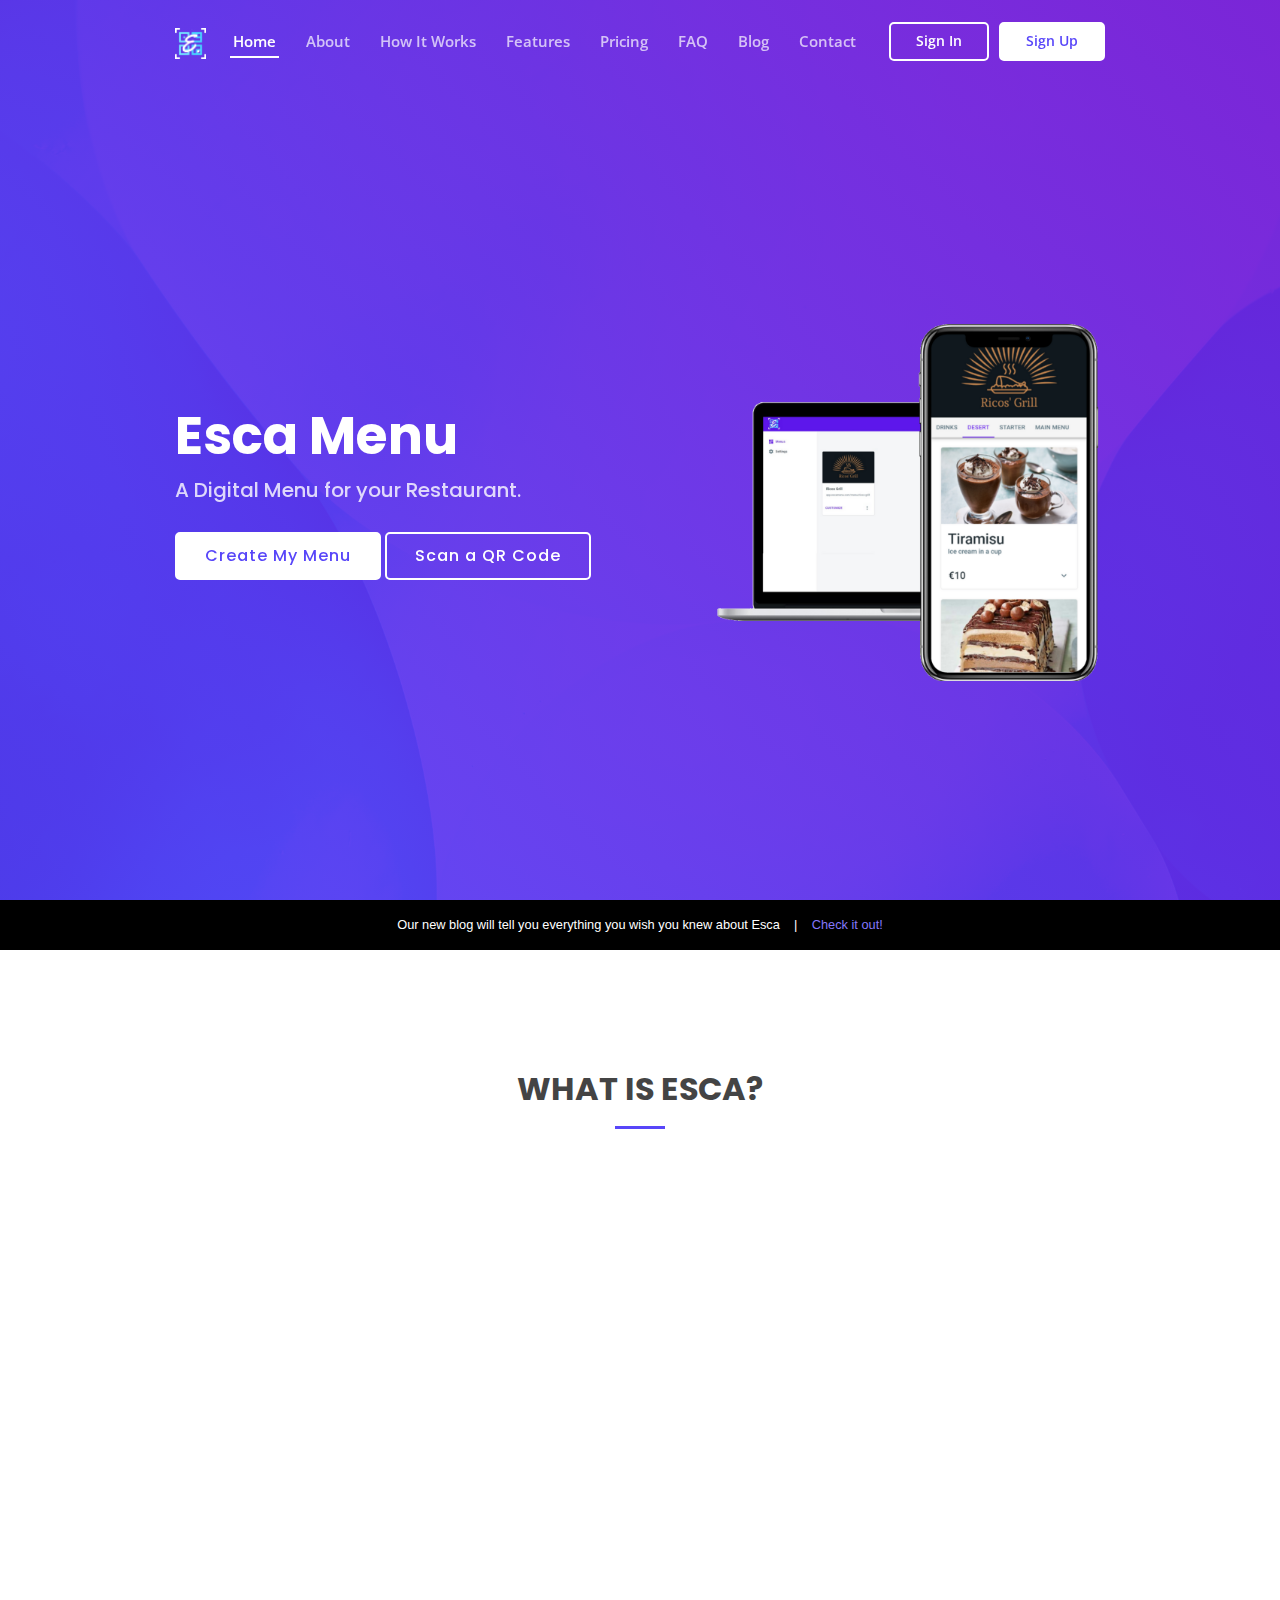
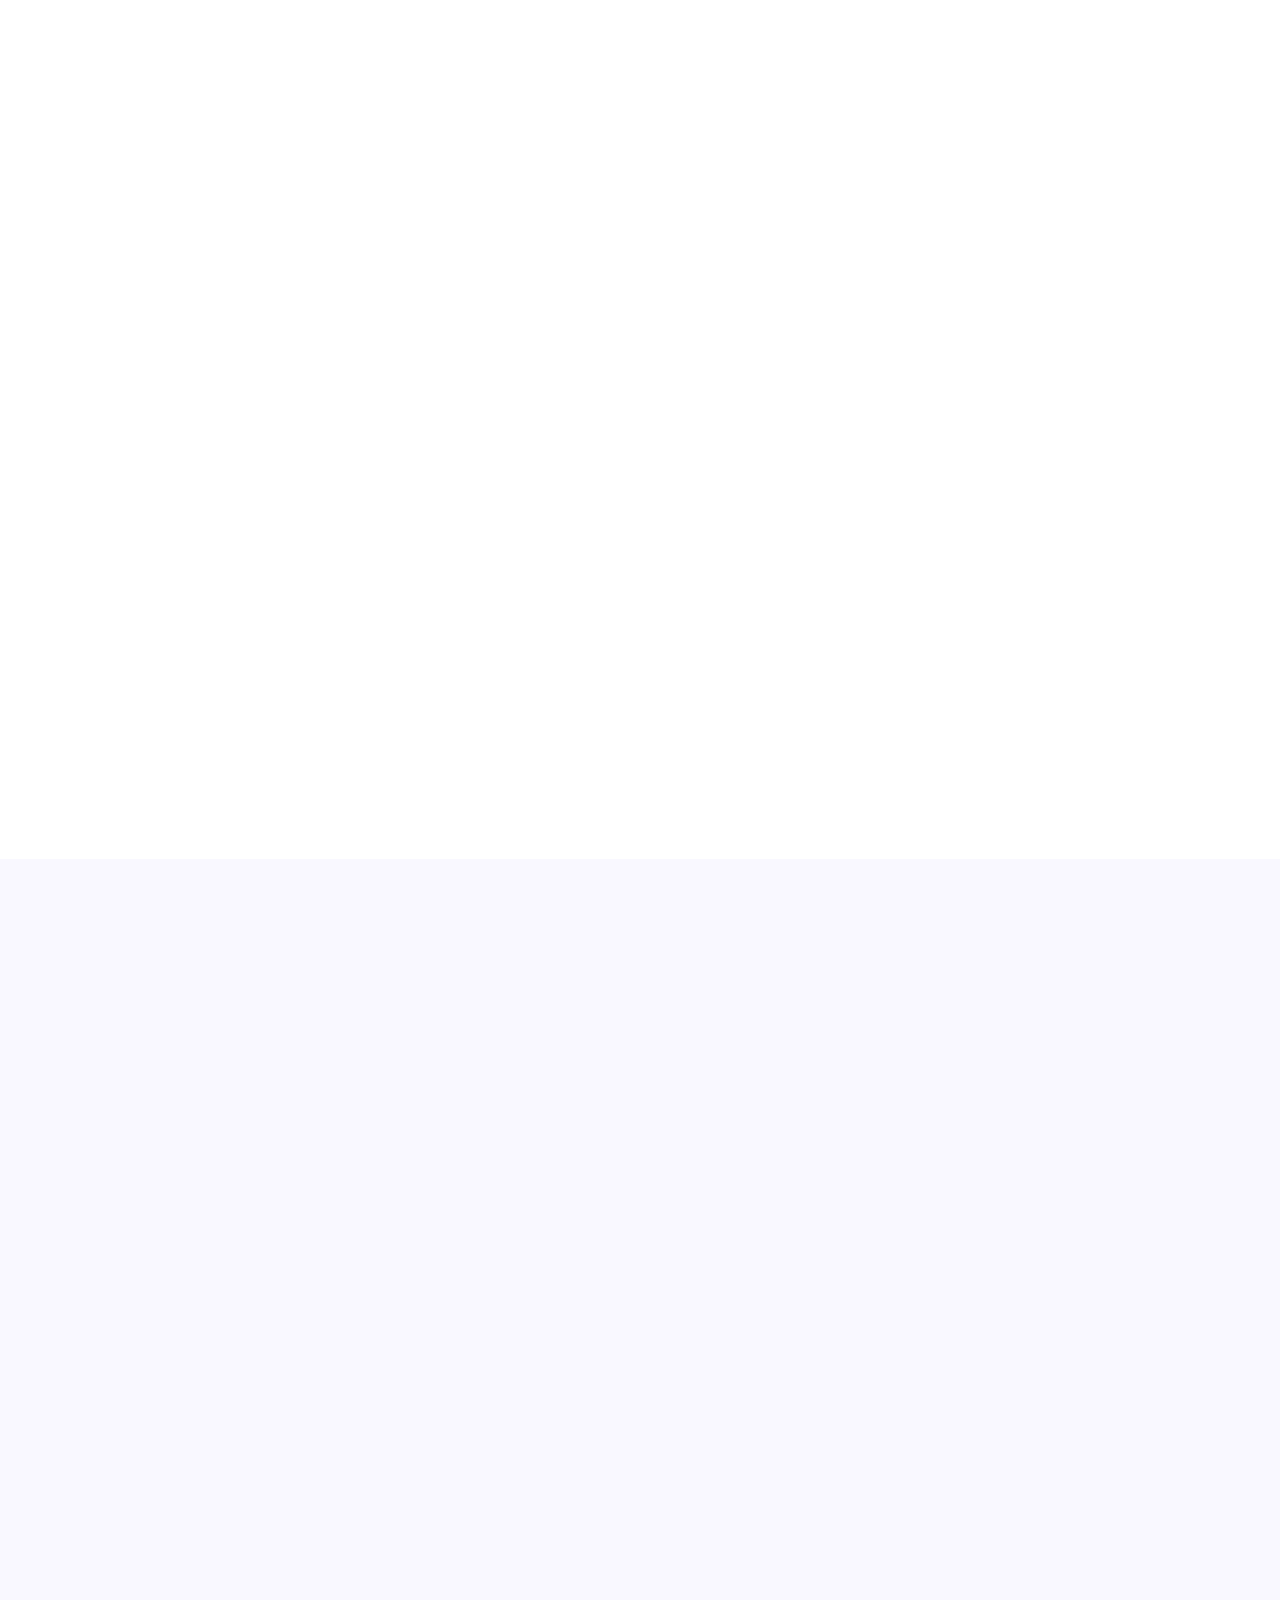
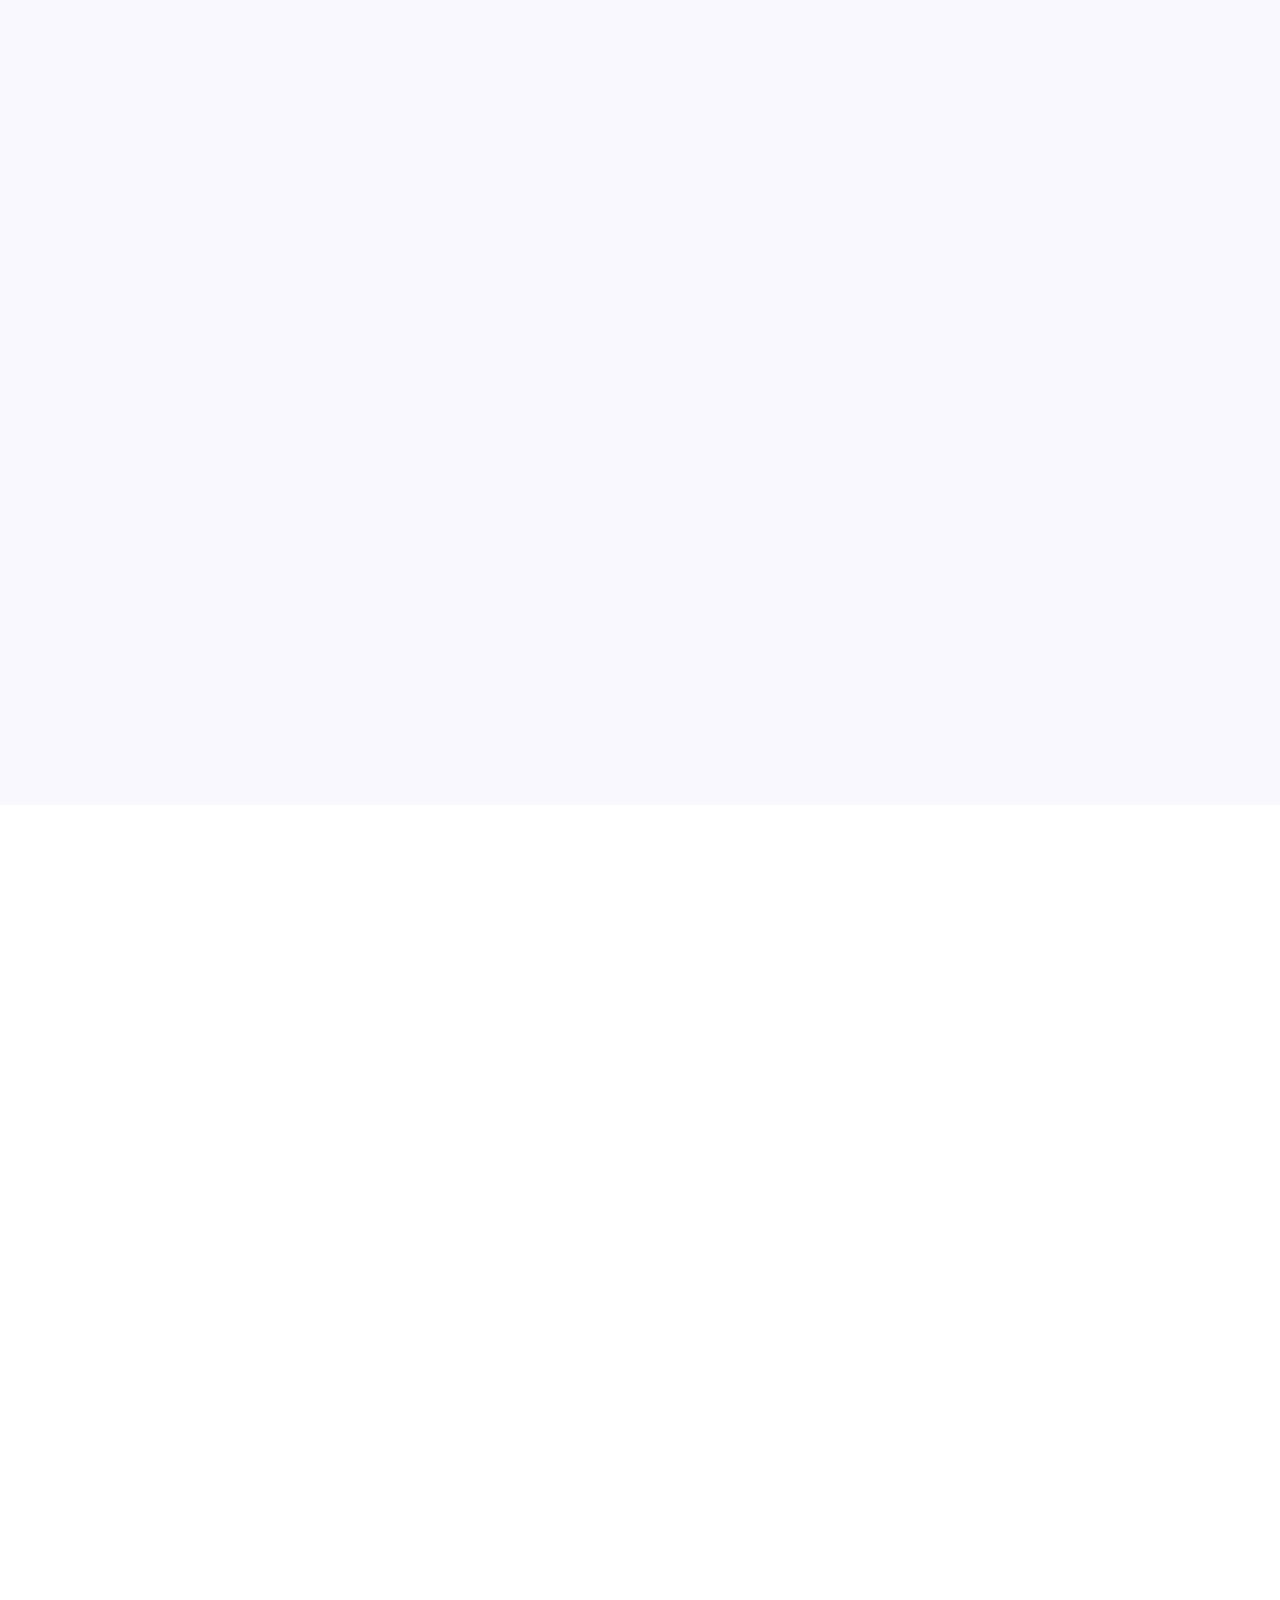
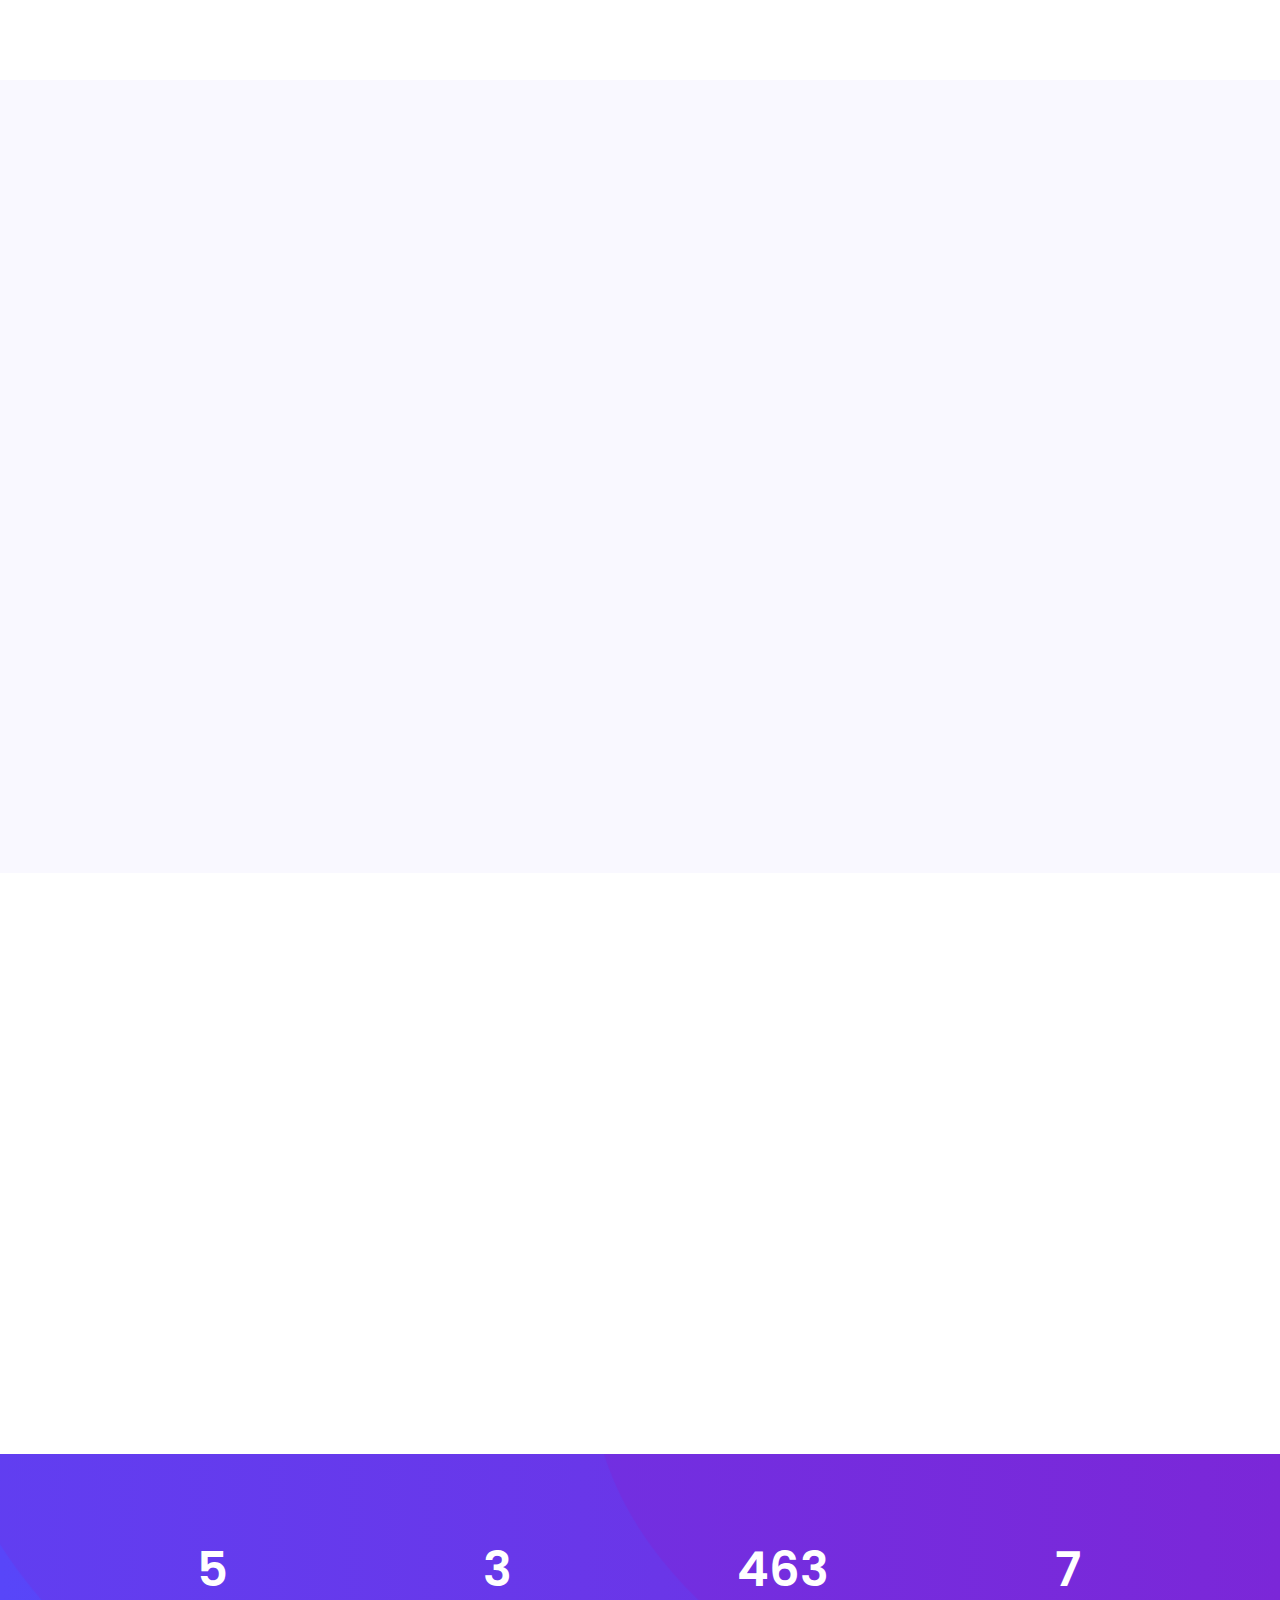
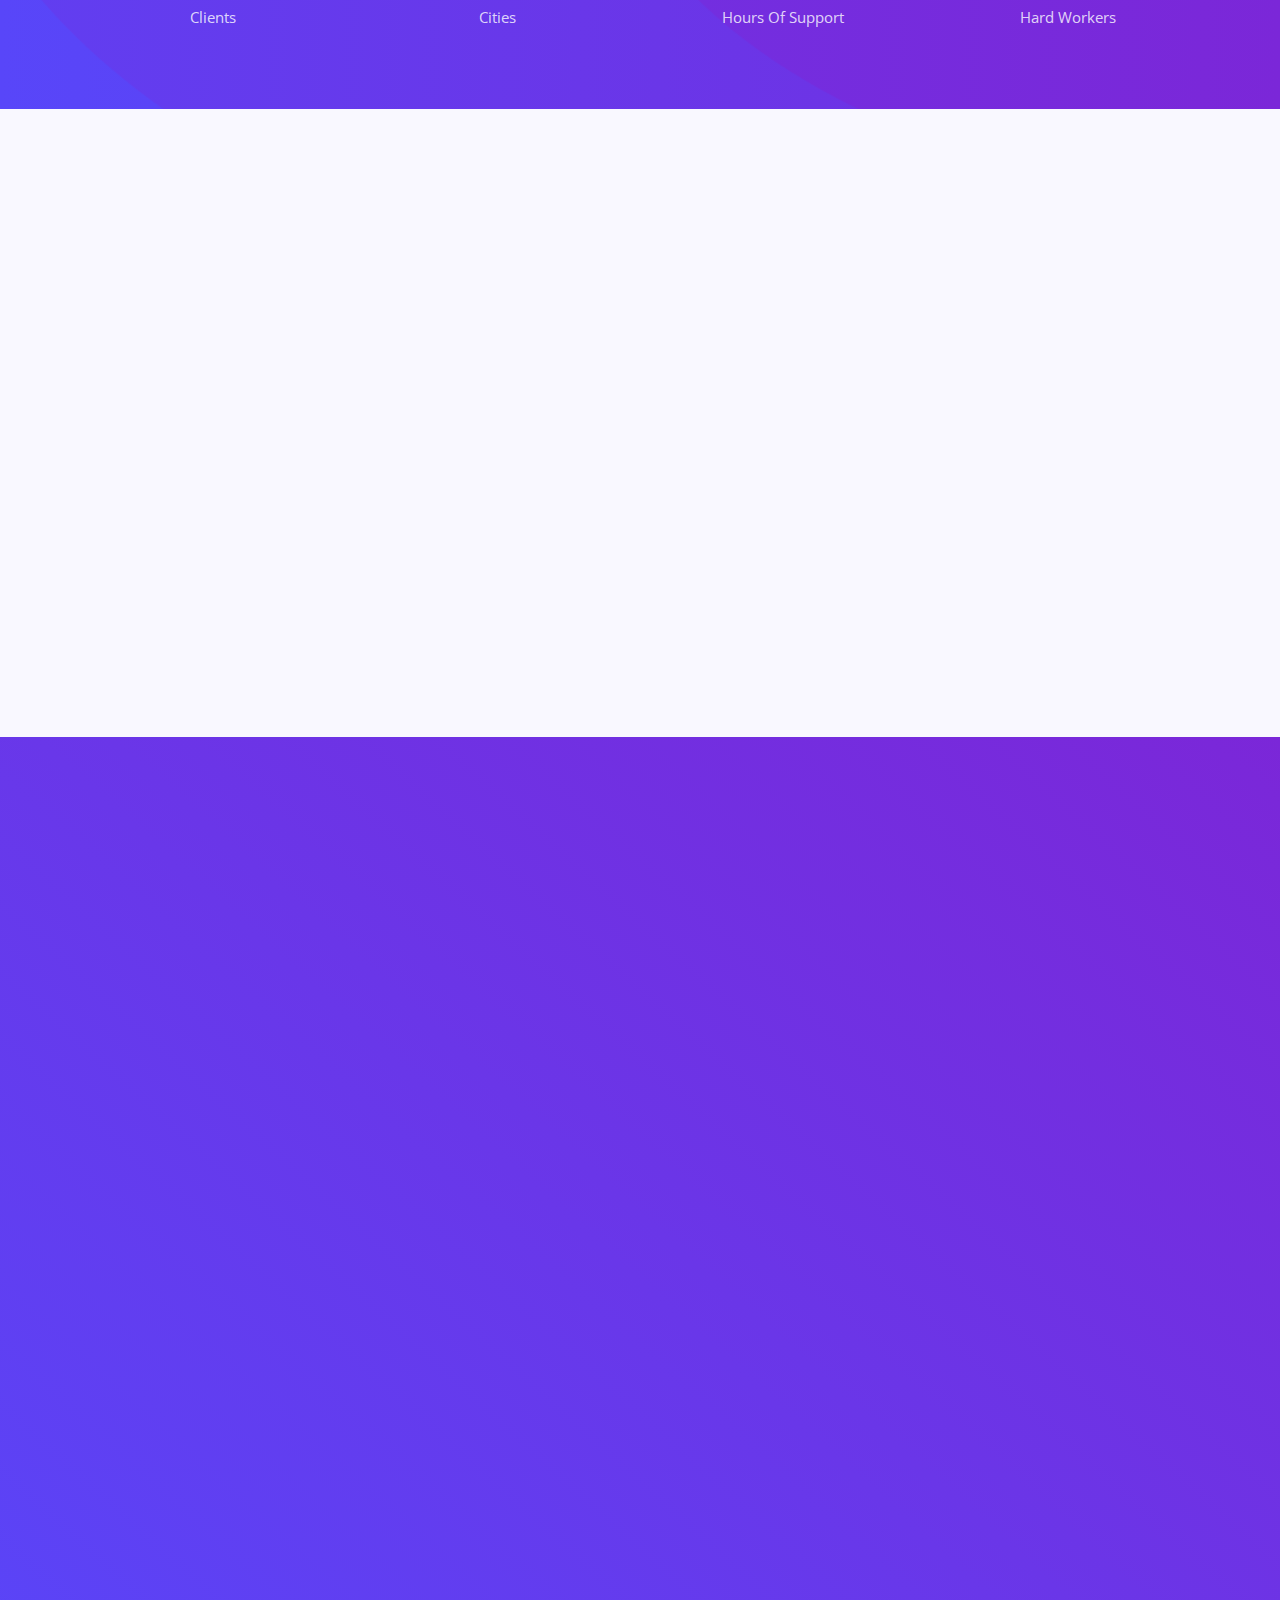
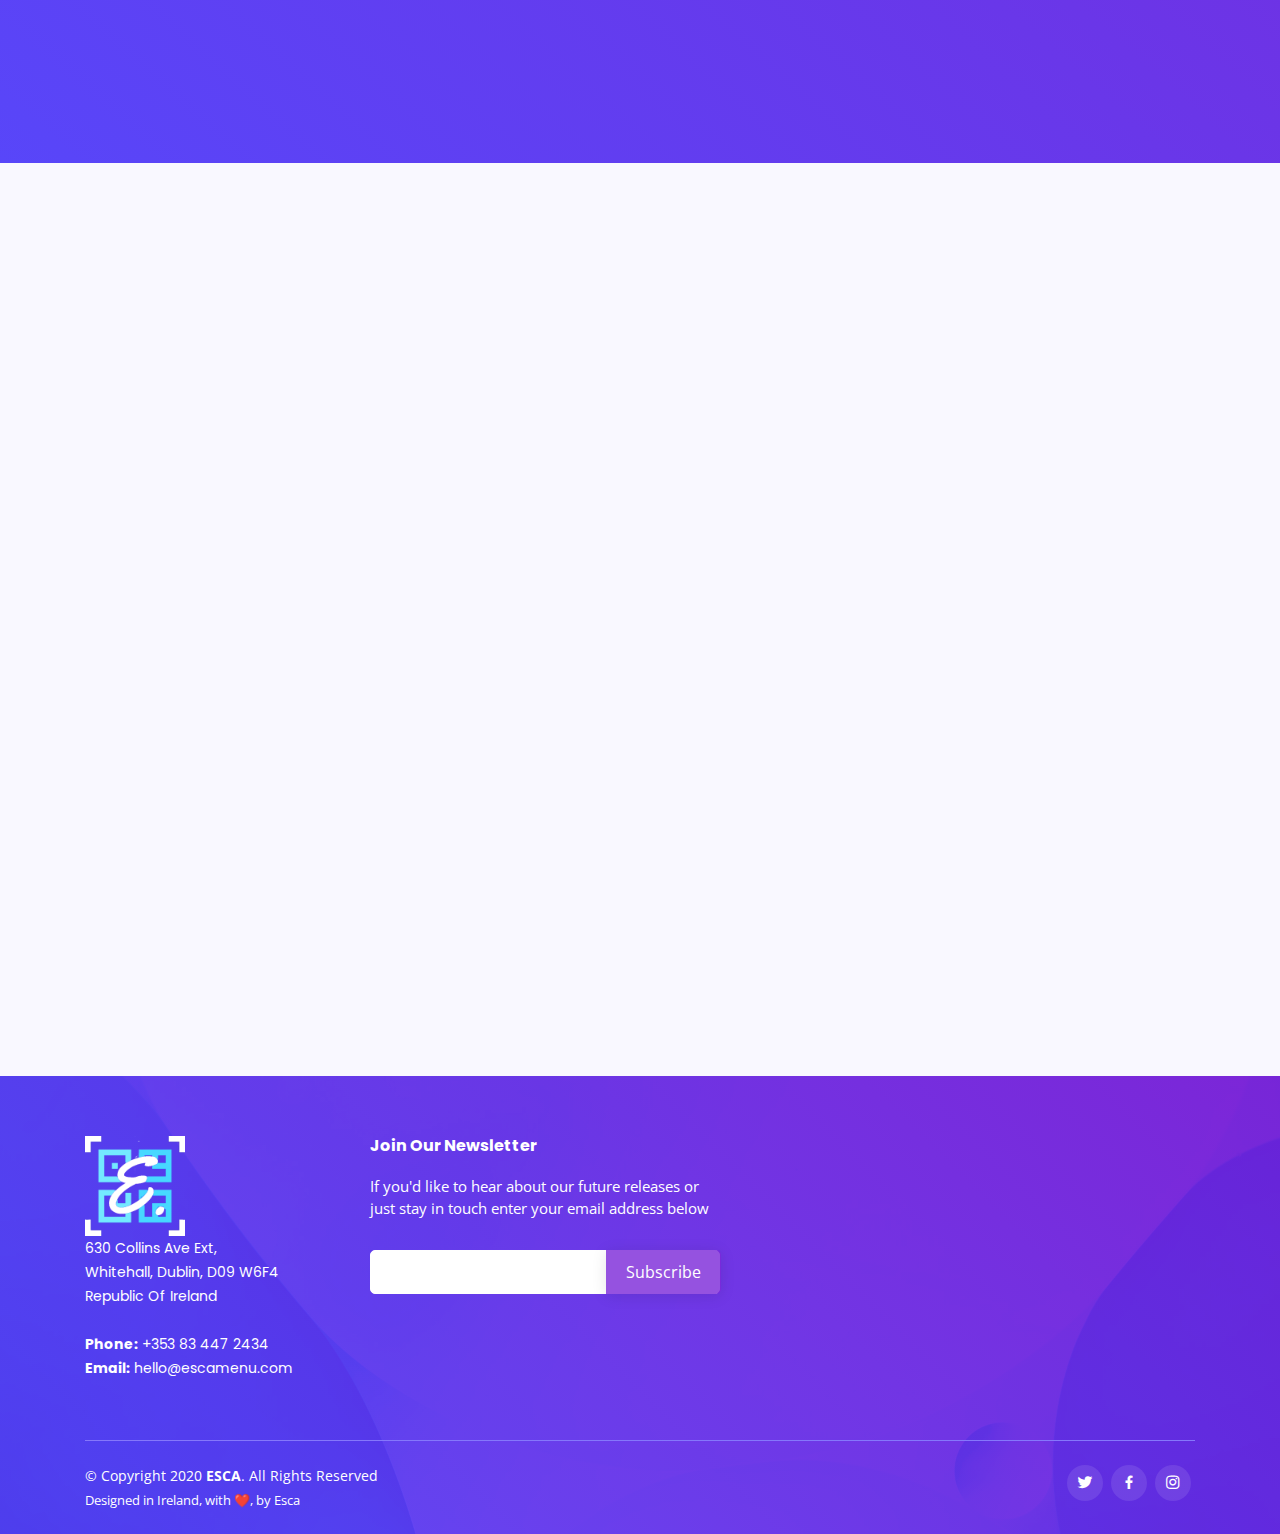
==== index.html @ 35b4fff4 "further label edits" ====
<!DOCTYPE html>
<html lang="en">

<head>
    <!-- Global site tag (gtag.js) - Google Analytics -->
<script async src="https://www.googletagmanager.com/gtag/js?id=UA-170668971-1"></script>
<script>
  window.dataLayer = window.dataLayer || [];
  function gtag(){dataLayer.push(arguments);}
  gtag('js', new Date());

  gtag('config', 'UA-170668971-1');
</script>

<!-- Start of Async Drift Code -->
<script>
"use strict";

!function() {
  var t = window.driftt = window.drift = window.driftt || [];
  if (!t.init) {
    if (t.invoked) return void (window.console && console.error && console.error("Drift snippet included twice."));
    t.invoked = !0, t.methods = [ "identify", "config", "track", "reset", "debug", "show", "ping", "page", "hide", "off", "on" ],
    t.factory = function(e) {
      return function() {
        var n = Array.prototype.slice.call(arguments);
        return n.unshift(e), t.push(n), t;
      };
    }, t.methods.forEach(function(e) {
      t[e] = t.factory(e);
    }), t.load = function(t) {
      var e = 3e5, n = Math.ceil(new Date() / e) * e, o = document.createElement("script");
      o.type = "text/javascript", o.async = !0, o.crossorigin = "anonymous", o.src = "https://js.driftt.com/include/" + n + "/" + t + ".js";
      var i = document.getElementsByTagName("script")[0];
      i.parentNode.insertBefore(o, i);
    };
  }
}();
drift.SNIPPET_VERSION = '0.3.1';
drift.load('57iemy9uf4gz');
</script>
<!-- End of Async Drift Code -->

<!-- Facebook Pixel Code -->
<script>
!function(f,b,e,v,n,t,s){if(f.fbq)return;n=f.fbq=function(){n.callMethod?n.callMethod.apply(n,arguments):n.queue.push(arguments)};if(!f._fbq)f._fbq=n;n.push=n;n.loaded=!0;n.version='2.0';n.queue=[];
t=b.createElement(e);t.async=!0;t.src=v;s=b.getElementsByTagName(e)[0];s.parentNode.insertBefore(t,s)}(window,document,'script','https://connect.facebook.net/en_US/fbevents.js');
fbq('init', '349676346152034');
fbq('track', 'PageView');
</script>
<noscript>
  <img height="1" width="1" src="https://www.facebook.com/tr?id=349676346152034&ev=PageView&noscript=1"/>
</noscript>
<!-- End Facebook Pixel Code -->

    <!-- Site code start -->
  <meta charset="utf-8">
  <meta content="width=device-width, initial-scale=1.0" name="viewport">

  <title>Esca Menu</title>
  <meta content="" name="descriptison">
  <meta content="" name="keywords">

  <!-- Favicons -->
  <link href="assets/img/escalogo.png" rel="icon">
  <link href="assets/img/apple-touch-icon2.png" rel="apple-touch-icon">

  <!-- Google Fonts -->
  <link href="https://fonts.googleapis.com/css?family=Open+Sans:300,300i,400,400i,600,600i,700,700i|Roboto:300,300i,400,400i,500,500i,600,600i,700,700i|Poppins:300,300i,400,400i,500,500i,600,600i,700,700i" rel="stylesheet">

  <!-- Vendor CSS Files -->
  <link href="assets/vendor/bootstrap/css/bootstrap.min.css" rel="stylesheet">
  <link href="assets/vendor/icofont/icofont.min.css" rel="stylesheet">
  <link href="assets/vendor/boxicons/css/boxicons.min.css" rel="stylesheet">
  <link href="assets/vendor/owl.carousel/assets/owl.carousel.min.css" rel="stylesheet">
  <link href="assets/vendor/venobox/venobox.css" rel="stylesheet">
  <link href="assets/vendor/aos/aos.css" rel="stylesheet">

  <!-- Template Main CSS File -->
  <link href="assets/css/style.css" rel="stylesheet">

  <!-- =======================================================
  * Template Name: Techie - v2.0.0
  * Template URL: https://bootstrapmade.com/techie-free-skin-bootstrap-3/
  * Author: BootstrapMade.com
  * License: https://bootstrapmade.com/license/
  ======================================================== -->
</head>

<body>

  <!-- ======= Header ======= -->
  <header id="header" class="fixed-top ">
    <div class="container-fluid">

      <div class="row justify-content-center">
        <div class="col-xl-9 d-flex align-items-center">
          <!--<h1 class="logo mr-auto"><a href="index.html">Techie</a></h1>-->
          <!-- Uncomment below if you prefer to use an image logo -->
          <a href="index.html" class="logo mr-auto"><img src="assets/img/test2.png" alt="" class="img-fluid"></a>

          <nav class="nav-menu d-none d-lg-block">
            <ul>
              <li class="active"><a href="index.html">Home</a></li>
              <li><a href="#about">About</a></li>
              <li><a href="#services">How It Works</a></li>
              <li><a href="#features">Features</a></li>
              <li><a href="#pricing">Pricing</a></li>
              <li><a href="#faq">FAQ</a></li>
              <li><a href="https://medium.com/esca-menu">Blog</a></li>
             <!-- <li class="drop-down"><a href="">Drop Down</a>
                <ul>
                  <li><a href="#">Drop Down 1</a></li>
                  <li class="drop-down"><a href="#">Deep Drop Down</a>
                    <ul>
                      <li><a href="#">Deep Drop Down 1</a></li>
                      <li><a href="#">Deep Drop Down 2</a></li>
                      <li><a href="#">Deep Drop Down 3</a></li>
                      <li><a href="#">Deep Drop Down 4</a></li>
                      <li><a href="#">Deep Drop Down 5</a></li>
                    </ul>
                  </li>
                  <li><a href="#">Drop Down 2</a></li>
                  <li><a href="#">Drop Down 3</a></li>
                  <li><a href="#">Drop Down 4</a></li>
                </ul>
              </li> -->
              <li><a href="#contact">Contact</a></li>

            </ul>
          </nav><!-- .nav-menu -->
          <a href="https://app.escamenu.com/signin" class="get-signedin-btn scrollto">Sign In</a>
          <a href="https://app.escamenu.com/signup" class="get-started-btn scrollto">Sign Up</a>
        </div>
      </div>

    </div>
  </header><!-- End Header -->

  <!-- ======= Hero Section ======= -->
  <section id="hero" class="d-flex align-items-center">

    <div class="container-fluid" data-aos="fade-up">
      <div class="row justify-content-center">
        <div class="col-xl-5 col-lg-6 pt-3 pt-lg-0 order-2 order-lg-1 d-flex flex-column justify-content-center">
          <h1>Esca Menu</h1>
          <h2>A Digital Menu for your Restaurant.</h2>
          <div>
            <a href="https://app.escamenu.com/signup" class="btn-get-started scrollto">Create My Menu</a>
            <a href="https://escamenu.com/scan/" class="btn-get-scanner scrollto"> Scan a QR Code</a>
          </div>
        </div>
        <div class="col-xl-4 col-lg-6 order-1 order-lg-2 hero-img" data-aos="zoom-in" data-aos-delay="150">
          <img src="assets/img/floating_img.png" class="img-fluid animated" alt="">
        </div>
      </div>
    </div>

  </section><!-- End Hero -->

  <!--Announcement bar -->
  <div class="announcement">
<p>Our new blog will tell you everything you wish you knew about Esca &nbsp;&nbsp;&nbsp;|&nbsp;&nbsp;&nbsp;<a href="https://medium.com/esca-menu"> Check it out!</a></p>
</div>
    <!--End announcement bar -->


  <main id="main">

    <!-- ======= About Section ======= -->
    <section id="about" class="about">
      <div class="container">
        <div class="section-title">
          <h2>What is Esca?</h2>
        </div>
        <!--Video start -->
        <script src="https://fast.wistia.com/embed/medias/rqb1yh4kvs.jsonp" async></script><script src="https://fast.wistia.com/assets/external/E-v1.js" async></script><div class="wistia_responsive_padding" style="padding:56.25% 0 0 0;position:relative;"><div class="wistia_responsive_wrapper" style="height:100%;left:0;position:absolute;top:0;width:100%;">
          <div class="wistia_embed wistia_async_rqb1yh4kvs videoFoam=true" style="height:100%;position:relative;width:100%">
            <div class="wistia_swatch" style="height:100%;left:0;opacity:0;overflow:hidden;position:absolute;top:0;transition:opacity 200ms;width:100%;">
              <img src="https://fast.wistia.com/embed/medias/rqb1yh4kvs/swatch" style="filter:blur(5px);height:100%;object-fit:contain;width:100%;" alt="" aria-hidden="true" onload="this.parentNode.style.opacity=1;" />
            </div>
          </div>
        </div>
        </div>
        </br>
        <!-- End video -->

        <div class="row">
          <div class="col-lg-6 order-1 order-lg-2" data-aos="zoom-in" data-aos-delay="150">
            <img src="assets/img/dinner.png" class="img-fluid" alt="">
          </div>
          <div class="col-lg-6 pt-4 pt-lg-0 order-2 order-lg-1 content" data-aos="fade-right">
            <h3>Now Is The Time To Upgrade Your Menus</h3>
            <p class="font-italic">
              According to studies, paper menus carry more germs than toilet seats.
              Esca allows restaurants and bars to adhere to social distancing guidelines while enhancing their clientele dining experience
            </p>
            <ul>
              <li><i class="icofont-check-circled"></i> Ensure a safer dining experience for customers </li>
              <li><i class="icofont-check-circled"></i> Improve the speed and efficiency of your service </li>
              <li><i class="icofont-check-circled"></i> Decrease pressure on waitstaff</li>
                <li><i class="icofont-check-circled"></i> Cut costs by reducing paper usage</li>
                <li><i class="icofont-check-circled"></i> Lower your carbon footprint</li>
            </ul>

              <a href="https://app.escamenu.com/signup" class="read-more"> Get Started <i class="icofont-long-arrow-right"></i></a>
          </div>
        </div>

      </div>
    </section><!-- End About Section -->

    <!-- ======= Services Section ======= -->
    <section id="services" class="services section-bg">
        <div class="row">
      <div class="container" data-aos="fade-up">

        <div class="section-title">
          <h2>How Does It Work?</h2>
          <p>Esca menus are beautiful, searchable and complete with high quality images</p>
        </div>
<!-- ======= The below contains all the box images, uncomment to re-add to page ======= -->
        <div class="row">
          <div class="col-lg-4 col-md-6 d-flex align-items-stretch" data-aos="zoom-in" data-aos-delay="100">
            <div class="icon-box iconbox-blue">
              <div class="icon">
              <!--  <svg width="100" height="100" viewBox="0 0 600 600" xmlns="http://www.w3.org/2000/svg">

                  <path stroke="none" stroke-width="0" fill="#f5f5f5" d="M300,521.0016835830174C376.1290562159157,517.8887921683347,466.0731472004068,529.7835943286574,510.70327084640275,468.03025145048787C554.3714126377745,407.6079735673963,508.03601936045806,328.9844924480964,491.2728898941984,256.3432110539036C474.5976632858925,184.082847569629,479.9380746630129,96.60480741107993,416.23090153303,58.64404602377083C348.86323505073057,18.502131276798302,261.93793281208167,40.57373210992963,193.5410806939664,78.93577620505333C130.42746243093433,114.334589627462,98.30271207620316,179.96522072025542,76.75703585869454,249.04625023123273C51.97151888228291,328.5150500222984,13.704378332031375,421.85034740162234,66.52175969318436,486.19268352777647C119.04800174914682,550.1803526380478,217.28368757567262,524.383925680826,300,521.0016835830174"></path>
                </svg>

                <i class="bx bxl-dribbble"></i>-->
                  <img src="assets/img/step_1.png" class="img-fluid animated" alt="">
              </div>
              <h4><a href="">1. Create your menu</a></h4>
              <p>Sign up and add your menu items, complete with pictures, ingredients, and allergen information, or email us your menu and we will build it for you.
                </p>
            </div>
          </div>
          <div class="col-lg-4 col-md-6 d-flex align-items-stretch mt-4 mt-md-0" data-aos="zoom-in" data-aos-delay="200">
            <div class="icon-box iconbox-orange ">
              <div class="icon">
              <!--  <svg width="100" height="100" viewBox="0 0 600 600" xmlns="http://www.w3.org/2000/svg">

                  <path stroke="none" stroke-width="0" fill="#f5f5f5" d="M300,582.0697525312426C382.5290701553225,586.8405444964366,449.9789794690241,525.3245884688669,502.5850820975895,461.55621195738473C556.606425686781,396.0723002908107,615.8543463187945,314.28637112970534,586.6730223649479,234.56875336149918C558.9533121215079,158.8439757836574,454.9685369536778,164.00468322053177,381.49747125262974,130.76875717737553C312.15926192815925,99.40240125094834,248.97055460311594,18.661163978235184,179.8680185752513,50.54337015887873C110.5421016452524,82.52863877960104,119.82277516462835,180.83849132639028,109.12597500060166,256.43424936330496C100.08760227029461,320.3096726198365,92.17705696193138,384.0621239912766,124.79988738764834,439.7174275375508C164.83382741302287,508.01625554203684,220.96474134820875,577.5009287672846,300,582.0697525312426"></path>
                </svg>
                <i class="bx bx-file"></i>-->
                  <img src="assets/img/step_2.png" class="img-fluid animated" alt="">

              </div>
              <h4><a href="">2. Customer Orders</a></h4>
              <p>Print your QR Code or oder bespoke labels from us, then display them on your tables. Customers scan or tap your code via their smartphone or vist the URL on your label to view your menu. They then order their desired items straight from the menu</p>
            </div>
          </div>

          <div class="col-lg-4 col-md-6 d-flex align-items-stretch mt-4 mt-lg-0" data-aos="zoom-in" data-aos-delay="300">
            <div class="icon-box iconbox-pink">
              <div class="icon">
               <!-- <svg width="100" height="100" viewBox="0 0 600 600" xmlns="http://www.w3.org/2000/svg">
                  <path stroke="none" stroke-width="0" fill="#f5f5f5" d="M300,541.5067337569781C382.14930387511276,545.0595476570109,479.8736841581634,548.3450877840088,526.4010558755058,480.5488172755941C571.5218469581645,414.80211281144784,517.5187510058486,332.0715597781072,496.52539010469104,255.14436215662573C477.37192572678356,184.95920475031193,473.57363656557914,105.61284051026155,413.0603344069578,65.22779650032875C343.27470386102294,18.654635553484475,251.2091493199835,5.337323636656869,175.0934190732945,40.62881213300186C97.87086631185822,76.43348514350839,51.98124368387456,156.15599469081315,36.44837278890362,239.84606092416172C21.716077023791087,319.22268207091537,43.775223500013084,401.1760424656574,96.891909868211,461.97329694683043C147.22146801428983,519.5804099606455,223.5754009179313,538.201503339737,300,541.5067337569781"></path>
                </svg>
                <i class="bx bx-tachometer"></i> -->
                 <img src="assets/img/waiter.png" class="img-fluid animated" alt="">
              </div>
              <h4><a href="">3. Dinner Is Served</a></h4>
              <p>Your waiter collects the orders from your kitchen then serves the customer as normal</p>
            </div>
          </div>

          <center>
            <div class="image col-lg-6 order-1 order-lg-2 " data-aos="zoom-in" data-aos-delay="300">
              <!-- <svg width="100" height="100" viewBox="0 0 600 600" xmlns="http://www.w3.org/2000/svg">
                <path stroke="none" stroke-width="0" fill="#f5f5f5" d="M300,541.5067337569781C382.14930387511276,545.0595476570109,479.8736841581634,548.3450877840088,526.4010558755058,480.5488172755941C571.5218469581645,414.80211281144784,517.5187510058486,332.0715597781072,496.52539010469104,255.14436215662573C477.37192572678356,184.95920475031193,473.57363656557914,105.61284051026155,413.0603344069578,65.22779650032875C343.27470386102294,18.654635553484475,251.2091493199835,5.337323636656869,175.0934190732945,40.62881213300186C97.87086631185822,76.43348514350839,51.98124368387456,156.15599469081315,36.44837278890362,239.84606092416172C21.716077023791087,319.22268207091537,43.775223500013084,401.1760424656574,96.891909868211,461.97329694683043C147.22146801428983,519.5804099606455,223.5754009179313,538.201503339737,300,541.5067337569781"></path>
              </svg>
              <i class="bx bx-tachometer"></i> -->
              <p>
                <br/>
                <h4>Your QR code label</h4>
                <p>Depending on your chosen plan, we will provide you with bespoke designed labels for your QR code.</p>
                <li>Vinyl QR code Labels can be purchased at an additional cost of €30 for 40 labels or €1.20 each.</li>
                  <li>NFC QR code Labels can be purchased at an additional cost of €40 for 30 labels or €2 each.</li>
                  </br>
                  <p><b>Scan the below QR code for a live demo</b></p>
                  <img src="assets/img/qrlabel2.jpg" class="img-fluid animated" alt="">
              </p>
            </div>
          </center>



    <!--     <div class="col-lg-4 col-md-6 d-flex align-items-stretch mt-4" data-aos="zoom-in" data-aos-delay="100">
            <div class="icon-box iconbox-yellow">
              <div class="icon">
               <svg width="100" height="100" viewBox="0 0 600 600" xmlns="http://www.w3.org/2000/svg">
                    <img src="assets/img/choose.png" class="img-fluid animated" alt="">
                  <path stroke="none" stroke-width="0" fill="#f5f5f5" d="M300,503.46388370962813C374.79870501325706,506.71871716319447,464.8034551963731,527.1746412648533,510.4981551193396,467.86667711651364C555.9287308511215,408.9015244558933,512.6030010748507,327.5744911775523,490.211057578863,256.5855673507754C471.097692560561,195.9906835881958,447.69079081568157,138.11976852964426,395.19560036434837,102.3242989838813C329.3053358748298,57.3949838291264,248.02791733380457,8.279543830951368,175.87071277845988,42.242879143198664C103.41431057327972,76.34704239035025,93.79494320519305,170.9812938413882,81.28167332365135,250.07896920659033C70.17666984294237,320.27484674793965,64.84698225790005,396.69656628748305,111.28512138212992,450.4950937839243C156.20124167950087,502.5303643271138,231.32542653798444,500.4755392045468,300,503.46388370962813"></path>
                </svg>
                <i class="bx bx-layer"></i>
               <img src="assets/img/waiter.png" class="img-fluid animated" alt="">
              </div>
              <h4><a href="">4. Dinner Is Served</a></h4>
              <p>Your waittaff delivers the orders to your kitchen where the customers meal is prepared then served.</p>
            </div>
          </div> -->

         <!-- <div class="col-lg-4 col-md-6 d-flex align-items-stretch mt-4" data-aos="zoom-in" data-aos-delay="200">
            <div class="icon-box iconbox-red">
              <div class="icon">
                <svg width="100" height="100" viewBox="0 0 600 600" xmlns="http://www.w3.org/2000/svg">
                    <img src="assets/img/choose.png" class="img-fluid animated" alt="">
                  <path stroke="none" stroke-width="0" fill="#f5f5f5" d="M300,532.3542879108572C369.38199826031484,532.3153073249985,429.10787420159085,491.63046689027357,474.5244479745417,439.17860296908856C522.8885846962883,383.3225815378663,569.1668002868075,314.3205725914397,550.7432151929288,242.7694973846089C532.6665558377875,172.5657663291529,456.2379748765914,142.6223662098291,390.3689995646985,112.34683881706744C326.66090330228417,83.06452184765237,258.84405631176094,53.51806209861945,193.32584062364296,78.48882559362697C121.61183558270385,105.82097193414197,62.805066853699245,167.19869350419734,48.57481801355237,242.6138429142374C34.843463184063346,315.3850353017275,76.69343916112496,383.4422959591041,125.22947124332185,439.3748458443577C170.7312796277747,491.8107796887764,230.57421082200815,532.3932930995766,300,532.3542879108572"></path>
                </svg>
                <i class="bx bx-slideshow"></i>
              </div>
              <h4><a href="">Dele Cardo</a></h4>
              <p>Quis consequatur saepe eligendi voluptatem consequatur dolor consequuntur</p>
            </div>
          </div>

          <div class="col-lg-4 col-md-6 d-flex align-items-stretch mt-4" data-aos="zoom-in" data-aos-delay="300">
            <div class="icon-box iconbox-teal">
              <div class="icon">
                <svg width="100" height="100" viewBox="0 0 600 600" xmlns="http://www.w3.org/2000/svg">
                  <path stroke="none" stroke-width="0" fill="#f5f5f5" d="M300,566.797414625762C385.7384707136149,576.1784315230908,478.7894351017131,552.8928747891023,531.9192734346935,484.94944893311C584.6109503024035,417.5663521118492,582.489472248146,322.67544863468447,553.9536738515405,242.03673114598146C529.1557734026468,171.96086150256528,465.24506316201064,127.66468636344209,395.9583748389544,100.7403814666027C334.2173773831606,76.7482773500951,269.4350130405921,84.62216499799875,207.1952322260088,107.2889140133804C132.92018162631612,134.33871894543012,41.79353780512637,160.00259165414826,22.644507872594943,236.69541883565114C3.319112789854554,314.0945973066697,72.72355303640163,379.243833228382,124.04198916343866,440.3218312028393C172.9286146004772,498.5055451809895,224.45579914871206,558.5317968840102,300,566.797414625762"></path>
                </svg>
                <i class="bx bx-arch"></i>
              </div>
              <h4><a href="">Divera Don</a></h4>
              <p>Modi nostrum vel laborum. Porro fugit error sit minus sapiente sit aspernatur</p>
            </div>
          </div> -->

        </div>

      </div>
    </section><!-- End Services Section -->

    <!-- ======= Features Section ======= -->
    <section id="features" class="features">
      <div class="container" data-aos="fade-up">

        <div class="section-title">
          <h2>Features</h2>
         <!-- <p>Magnam dolores commodi suscipit. Necessitatibus eius consequatur ex aliquid fuga eum quidem. Sit sint consectetur velit. Quisquam quos quisquam cupiditate. Et nemo qui impedit suscipit alias ea. Quia fugiat sit in iste officiis commodi quidem hic quas.</p> -->
        </div>

        <div class="row">
          <div class="col-lg-6 order-2 order-lg-1 d-flex flex-column align-items-lg-center">
            <div class="icon-box mt-5 mt-lg-0" data-aos="fade-up" data-aos-delay="100">
              <i class="bx bx-receipt"></i>
              <h4>Dynamic</h4>
              <p>Esca menu is virtual, hence it can be changed universally via the click of a button</p>
            </div>
            <div class="icon-box mt-5" data-aos="fade-up" data-aos-delay="200">
              <i class="bx bx-cube-alt"></i>
              <h4>SEO Optimized</h4>
              <p>Esca menus are fully digital, HTML powered web pages. This means that your menu will appear in online search results exposing your business to more potential customers</p>
            </div>
            <div class="icon-box mt-5" data-aos="fade-up" data-aos-delay="300">
              <i class="bx bx-images"></i>
              <h4>Scalable</h4>
              <p>You can create as many different menus as you like. Manage multiple menus for multiple businesses, all through Esca.</p>
            </div>
            <div class="icon-box mt-5" data-aos="fade-up" data-aos-delay="400">
              <i class="bx bx-shield"></i>
              <h4>Contactless Payments</h4>
              <p>Your clientele simply need a smart device to access your menu, order, and pay. No paper, no fuss.</p>
            </div>
          </div>
          <div class="image col-lg-6 order-1 order-lg-2 " data-aos="zoom-in" data-aos-delay="100">
            <img src="assets/img/features.svg" alt="" class="img-fluid">
          </div>
        </div>

      </div>
    </section><!-- End Features Section -->


    <!-- ======= Pricing Section ======= -->
    <section id="pricing" class="pricing section-bg">
      <div class="container" data-aos="fade-up">

        <div class="section-title">
          <h2>Pricing</h2>
          <p>30 Day FREE Trial. Cancel at any time!</p>
        </div>

        <div class="row">

            <div class="col-lg-4 col-md-6" data-aos="fade-up" data-aos-delay="100">
            <div class="box">
              <h3>Essential Plan</h3>
              <h4><sup>€</sup>5<span> / month</span></h4>
              <ul>
                <li>1 Menu</li>
                <li>Self Managed</li>
                <li class="na">24/7 Support</li>
                <li class="na">QR Code Labels</li>
                <li class="na">Mobile Ordering</li>
                <li class="na">Contactless Payments</li>
              </ul>
                <div class="btn-wrap">
                <a href="https://app.escamenu.com/signup" class="btn-buy">Get Started</a>
              </div>
            </div>
          </div>


      <div class="col-lg-4 col-md-6" data-aos="fade-up" data-aos-delay="100">
            <div class="box featured">
              <h3>Main Plan</h3>
              <h4><sup>€</sup>10<span> / month</span></h4>
              <ul>
                <li>3 Menus</li>
                <li>Esca Managed</li>
                <li>24/7 Support</li>
                <li>QR Code Labels</li>
                <li class="na">Mobile Ordering</li>
                <li class="na">Contactless Payments</li>
              </ul>
                <div class="btn-wrap">
                  <a href="https://app.escamenu.com/signup" class="btn-buy">Get Started</a>
                </div>
            </div>
          </div>

          <div class="col-lg-4 col-md-6 mt-4 mt-md-0" data-aos="fade-up" data-aos-delay="200">
            <div class="box">
              <span class="advanced">Coming Soon</span>
              <h3>Pro Plan</h3>
              <h4><sup>€</sup>15<span> / month</span></h4>
              <ul>
                <li>Unlimited Menus</li>
                <li>Esca Managed</li>
                <li>24/7 Support</li>
                <li>QR Code Labels</li>
                <li>Mobile Ordering</li>
                <li>Contactless Payments</li>
              </ul>
              <div class="btn-wrap">
                <a class="btn-buy" disabled>Coming Soon</a>
              </div>
            </div>
          </div>

         <!-- <div class="col-lg-4 col-md-6 mt-4 mt-lg-0" data-aos="fade-up" data-aos-delay="300">
            <div class="box">
              <h3>Three Course Meal</h3>
              <h4><sup>€</sup>30<span> / month</span></h4>
              <ul>
                <li>Create Multiple Menus</li>
                <li>Enhanced Design Features</li>
                <li>Custom Development Requests</li>
                <li>Dedicated Account Manager</li>
                <li>On-Call waitstaff for absence cover</li>
              </ul>
              <div class="btn-wrap">
                <a href="#" class="btn-buy">Buy Now</a>
              </div>
            </div>
          </div> -->

          <!-- <div class="col-lg-3 col-md-6 mt-4 mt-lg-0" data-aos="fade-up" data-aos-delay="400">
            <div class="box">
              <span class="advanced">Advanced</span>
              <h3>Main Course</h3>
              <h4><sup>€</sup>30<span> / month</span></h4>
              <ul>
                <li>Create Multiple Menus</li>
                <li>Enhanced Design Features</li>
                <li>Custom Development Requests</li>
                <li>Dedicated Account Manager</li>
                <li>On-Call waitstaff for absence cover</li>
              </ul>
            </div>
          </div> -->

        </div>

      </div>
    </section><!-- End Pricing Section -->

    <!-- ======= Portfolio Section ======= -->

    <section id="portfolio" class="portfolio">
      <div class="container" data-aos="fade-up">

        <div class="section-title">
          <h2>Our Users</h2>
          <!--<p>Magnam dolores commodi suscipit. Necessitatibus eius consequatur ex aliquid fuga eum quidem. Sit sint consectetur velit. Quisquam quos quisquam cupiditate. Et nemo qui impedit suscipit alias ea. Quia fugiat sit in iste officiis commodi quidem hic quas.</p>-->
        </div>

        <div class="row">
          <div class="col-lg-12 d-flex justify-content-center">
            <ul id="portfolio-flters">
              <li data-filter="*" class="filter-active">All</li>
              <li data-filter=".filter-app">Restaurants</li>
              <!--<li data-filter=".filter-card">Card</li>-->
              <li data-filter=".filter-web">Bars</li>
            </ul>
          </div>
        </div>

        <div class="row portfolio-container">

          <div class="col-lg-4 col-md-6 portfolio-item filter-app">
            <div class="portfolio-wrap">
              <img src="assets/img/portfolio/spiceindia.png" class="img-fluid" alt="">
              <div class="portfolio-info">
                <h4>Spice India</h4>
                <p>Indian Restaurant</p>
              </div>
              <div class="portfolio-links">
                <a href="assets/img/portfolio/spiceindia.png" data-gall="portfolioGallery" class="venobox" title="Spice India"><i class="bx bx-plus"></i></a>
                <a href="http://spiceindia.ie/" title="More Details"><i class="bx bx-link"></i></a>
              </div>
            </div>
          </div>

          <div class="col-lg-4 col-md-6 portfolio-item filter-web">
            <div class="portfolio-wrap">
              <img src="assets/img/portfolio/weirs.png" class="img-fluid" alt="">
              <div class="portfolio-info">
                <h4>Weirs Multyfarnham</h4>
                <p>Gastro Pub</p>
              </div>
              <div class="portfolio-links">
                <a href="assets/img/portfolio/weirs.png" data-gall="portfolioGallery" class="venobox" title="Weirs"><i class="bx bx-plus"></i></a>
                <a href="http://www.weirsmultyfarnham.ie/" title="More Details"><i class="bx bx-link"></i></a>
              </div>
            </div>
          </div>

          <div class="col-lg-4 col-md-6 portfolio-item filter-app">
            <div class="portfolio-wrap">
              <img src="assets/img/portfolio/turkishgrill.jpeg" class="img-fluid" alt="">
              <div class="portfolio-info">
                <h4>Turkish Grill</h4>
                <p>Turkish Restaurant</p>
              </div>
              <div class="portfolio-links">
                <a href="assets/img/portfolio/turkishgrill.jpeg" data-gall="portfolioGallery" class="venobox" title="Turkish Grill"><i class="bx bx-plus"></i></a>
                <a href="https://app.escamenu.com/menu/turkish-grill-mullingar" title="More Details"><i class="bx bx-link"></i></a>
              </div>
            </div>
          </div>

    <!--      <div class="col-lg-4 col-md-6 portfolio-item filter-card">
            <div class="portfolio-wrap">
              <img src="assets/img/portfolio/portfolio-4.jpg" class="img-fluid" alt="">
              <div class="portfolio-info">
                <h4>Card 2</h4>
                <p>Card</p>
              </div>
              <div class="portfolio-links">
                <a href="assets/img/portfolio/portfolio-4.jpg" data-gall="portfolioGallery" class="venobox" title="Card 2"><i class="bx bx-plus"></i></a>
                <a href="portfolio-details.html" title="More Details"><i class="bx bx-link"></i></a>
              </div>
            </div>
          </div>

          <div class="col-lg-4 col-md-6 portfolio-item filter-web">
            <div class="portfolio-wrap">
              <img src="assets/img/portfolio/portfolio-5.jpg" class="img-fluid" alt="">
              <div class="portfolio-info">
                <h4>Web 2</h4>
                <p>Web</p>
              </div>
              <div class="portfolio-links">
                <a href="assets/img/portfolio/portfolio-5.jpg" data-gall="portfolioGallery" class="venobox" title="Web 2"><i class="bx bx-plus"></i></a>
                <a href="portfolio-details.html" title="More Details"><i class="bx bx-link"></i></a>
              </div>
            </div>
          </div>

          <div class="col-lg-4 col-md-6 portfolio-item filter-app">
            <div class="portfolio-wrap">
              <img src="assets/img/portfolio/portfolio-6.jpg" class="img-fluid" alt="">
              <div class="portfolio-info">
                <h4>App 3</h4>
                <p>App</p>
              </div>
              <div class="portfolio-links">
                <a href="assets/img/portfolio/portfolio-6.jpg" data-gall="portfolioGallery" class="venobox" title="App 3"><i class="bx bx-plus"></i></a>
                <a href="portfolio-details.html" title="More Details"><i class="bx bx-link"></i></a>
              </div>
            </div>
          </div>

          <div class="col-lg-4 col-md-6 portfolio-item filter-card">
            <div class="portfolio-wrap">
              <img src="assets/img/portfolio/portfolio-7.jpg" class="img-fluid" alt="">
              <div class="portfolio-info">
                <h4>Card 1</h4>
                <p>Card</p>
              </div>
              <div class="portfolio-links">
                <a href="assets/img/portfolio/portfolio-7.jpg" data-gall="portfolioGallery" class="venobox" title="Card 1"><i class="bx bx-plus"></i></a>
                <a href="portfolio-details.html" title="More Details"><i class="bx bx-link"></i></a>
              </div>
            </div>
          </div>

          <div class="col-lg-4 col-md-6 portfolio-item filter-card">
            <div class="portfolio-wrap">
              <img src="assets/img/portfolio/portfolio-8.jpg" class="img-fluid" alt="">
              <div class="portfolio-info">
                <h4>Card 3</h4>
                <p>Card</p>
              </div>
              <div class="portfolio-links">
                <a href="assets/img/portfolio/portfolio-8.jpg" data-gall="portfolioGallery" class="venobox" title="Card 3"><i class="bx bx-plus"></i></a>
                <a href="portfolio-details.html" title="More Details"><i class="bx bx-link"></i></a>
              </div>
            </div>
          </div>

          <div class="col-lg-4 col-md-6 portfolio-item filter-web">
            <div class="portfolio-wrap">
              <img src="assets/img/portfolio/portfolio-9.jpg" class="img-fluid" alt="">
              <div class="portfolio-info">
                <h4>Web 3</h4>
                <p>Web</p>
              </div>
              <div class="portfolio-links">
                <a href="assets/img/portfolio/portfolio-9.jpg" data-gall="portfolioGallery" class="venobox" title="Web 3"><i class="bx bx-plus"></i></a>
                <a href="portfolio-details.html" title="More Details"><i class="bx bx-link"></i></a>
              </div>
            </div>
          </div>

        </div>

      </div> -->
    </section>
    <!--   End Portfolio Section -->

      <!--May need to remove the below temporarily-->
    <!-- ======= Counts Section ======= -->
    <section id="counts" class="counts">
      <div class="container">

        <div class="row counters">

          <div class="col-lg-3 col-6 text-center">
            <span data-toggle="counter-up">5</span>
            <p>Clients</p>
          </div>

          <div class="col-lg-3 col-6 text-center">
            <span data-toggle="counter-up">3</span>
            <p>Cities</p>
          </div>

          <div class="col-lg-3 col-6 text-center">
            <span data-toggle="counter-up">463</span>
            <p>Hours Of Support</p>
          </div>

          <div class="col-lg-3 col-6 text-center">
            <span data-toggle="counter-up">7</span>
            <p>Hard Workers</p>
          </div>

        </div>

      </div>
    </section><!-- End Counts Section -->

    <!-- ======= Testimonials Section ======= -->
    <section id="testimonials" class="testimonials section-bg">
      <div class="container" data-aos="fade-up">

        <div class="section-title">
          <h2>What Do People Think?</h2>
         <!-- <p>Magnam dolores commodi suscipit. Necessitatibus eius consequatur ex aliquid fuga eum quidem. Sit sint consectetur velit. Quisquam quos quisquam cupiditate. Et nemo qui impedit suscipit alias ea. Quia fugiat sit in iste officiis commodi quidem hic quas.</p> -->
        </div>

        <div class="owl-carousel testimonials-carousel">

          <div class="testimonial-item">
            <p>
              <i class="bx bxs-quote-alt-left quote-icon-left"></i>
              Esca is saving our business much time and effort and our customers leave it
              <i class="bx bxs-quote-alt-right quote-icon-right"></i>
            </p>
            <img src="assets/img/testimonials/testimonials-1.jpg" class="testimonial-img" alt="">
            <h3>Rich Walker</h3>
            <h4>Owner - The Food Guys</h4>
          </div>

          <div class="testimonial-item">
            <p>
              <i class="bx bxs-quote-alt-left quote-icon-left"></i>
              Its every thing we needed and more! Can't see us running the restaraunt without it!
              <i class="bx bxs-quote-alt-right quote-icon-right"></i>
            </p>
            <img src="assets/img/testimonials/testimonials-2.jpg" class="testimonial-img" alt="">
            <h3>Sara Wilsson</h3>
            <h4>Head Chef - Chickatee</h4>
          </div>

          <div class="testimonial-item">
            <p>
              <i class="bx bxs-quote-alt-left quote-icon-left"></i>
              Its revolutionised how we edit our menu and how customers interact with it. Highly helpful in these Covid-19 times.
              <i class="bx bxs-quote-alt-right quote-icon-right"></i>
            </p>
            <img src="assets/img/testimonials/testimonials-3.jpg" class="testimonial-img" alt="">
            <h3>Jena Karlis</h3>
            <h4>Manager - Steak Out</h4>
          </div>

      <!--    <div class="testimonial-item">
            <p>
              <i class="bx bxs-quote-alt-left quote-icon-left"></i>
              Fugiat enim eram quae cillum dolore dolor amet nulla culpa multos export minim fugiat minim velit minim dolor enim duis veniam ipsum anim magna sunt elit fore quem dolore labore.
              <i class="bx bxs-quote-alt-right quote-icon-right"></i>
            </p>
            <img src="assets/img/testimonials/testimonials-4.jpg" class="testimonial-img" alt="">
            <h3>Matt Brandon</h3>
            <h4>Freelancer</h4>
          </div>

          <div class="testimonial-item">
            <p>
              <i class="bx bxs-quote-alt-left quote-icon-left"></i>
              Quis quorum aliqua sint quem legam fore sunt eram irure aliqua veniam tempor noster veniam enim culpa labore duis sunt culpa nulla illum cillum fugiat legam esse veniam culpa.
              <i class="bx bxs-quote-alt-right quote-icon-right"></i>
            </p>
            <img src="assets/img/testimonials/testimonials-5.jpg" class="testimonial-img" alt="">
            <h3>John Larson</h3>
            <h4>Entrepreneur</h4>
          </div> -->

        </div>

      </div>
    </section><!-- End Testimonials Section -->

    <!-- ======= Frequently Asked Questions Section ======= -->
    <section id="faq" class="faq">
      <div class="container" data-aos="fade-up">

        <div class="section-title">
          <h2>Frequently Asked Questions</h2>
          <p>We're sure you have some questions, you're not alone. Below are a few answers to some of our frequently asked questions</p>
        </div>

        <div class="faq-list">
          <ul>
            <li data-aos="fade-up" data-aos="fade-up" data-aos-delay="100">
              <i class="bx bx-help-circle icon-help"></i> <a data-toggle="collapse" class="collapsed" href="#faq-list-0">What exactly is Esca? <i class="bx bx-chevron-down icon-show"></i><i class="bx bx-chevron-up icon-close"></i></a>
              <div id="faq-list-0" class="collapse" data-parent=".faq-list">
                <p>
                  Esca is a digital menu that can be accessed from any smart device with an internet connection either via QR code or URL.
                </p>
              </div>
            </li>

            <li data-aos="fade-up" data-aos="fade-up" data-aos-delay="100">
              <i class="bx bx-help-circle icon-help"></i> <a data-toggle="collapse" class="collapsed" href="#faq-list-1">How do I create my menu with Esca? <i class="bx bx-chevron-down icon-show"></i><i class="bx bx-chevron-up icon-close"></i></a>
              <div id="faq-list-1" class="collapse" data-parent=".faq-list">
                <p>
                  Depending on what pricing plan you chose when you signed up you can either:
                  <ul>
                    <li>1. Create your menu yourself via our intuitive drag and drop menu builder</li>
                    OR
                    <li>2. Email us your menu along with pictures of your food. We build your menu for you then email you your QR code and URL.</li>
                  </ul>
                  If you choose our 'Main' plan we will send your QR code labels to your establishment via registered post.
                  Don't worry if you don't have any pictures to add to your menu - we can help you with that.
                </p>
              </div>
            </li>

            <li data-aos="fade-up" data-aos-delay="200">
              <i class="bx bx-help-circle icon-help"></i> <a data-toggle="collapse" href="#faq-list-2" class="collapsed">What is a QR code? <i class="bx bx-chevron-down icon-show"></i><i class="bx bx-chevron-up icon-close"></i></a>
              <div id="faq-list-2" class="collapse" data-parent=".faq-list">
                <p>
                  A QR (Quick Response) code is a two-dimensional barcode that contains data for a specific thing or place depending on its use.
                </p>
              </div>
            </li>


            <li data-aos="fade-up" data-aos-delay="300">
              <i class="bx bx-help-circle icon-help"></i> <a data-toggle="collapse" href="#faq-list-3" class="collapsed">How will this help my business? <i class="bx bx-chevron-down icon-show"></i><i class="bx bx-chevron-up icon-close"></i></a>
              <div id="faq-list-3" class="collapse" data-parent=".faq-list">
                <p>
                  Esca menu was designed to help restaurants and bars operate paperless menus while enhancing the customers experience. It will not only save you money on paper printing but help reduce your carbon footprint. Due to Covid-19, dining establishments are required to adhere to strict social distancing guidelines, Esca menu enables better adherance with less cost implications.
                </p>
              </div>
            </li>

            <li data-aos="fade-up" data-aos-delay="400">
              <i class="bx bx-help-circle icon-help"></i> <a data-toggle="collapse" href="#faq-list-4" class="collapsed">Who can use Esca menu? <i class="bx bx-chevron-down icon-show"></i><i class="bx bx-chevron-up icon-close"></i></a>
              <div id="faq-list-4" class="collapse" data-parent=".faq-list">
                <p>
                  Any establishment that offers a service to the public that would otherwise need direct contact to convey its offerings to potential clientel.
                </p>
              </div>
            </li>

            <li data-aos="fade-up" data-aos-delay="500">
              <i class="bx bx-help-circle icon-help"></i> <a data-toggle="collapse" href="#faq-list-5" class="collapsed">How much does Esca cost? <i class="bx bx-chevron-down icon-show"></i><i class="bx bx-chevron-up icon-close"></i></a>
              <div id="faq-list-5" class="collapse" data-parent=".faq-list">
                <p>
               Esca menu is currently FREE for use. The prices in our pricing tables are just there to indicate the differing price per service we usually provide. However, until the end of August 2020 Esca menu is completely FREE!
                </p>
              </div>
            </li>

                   <li data-aos="fade-up" data-aos-delay="500">
              <i class="bx bx-help-circle icon-help"></i> <a data-toggle="collapse" href="#faq-list-5" class="collapsed">How to scan a QR code? <i class="bx bx-chevron-down icon-show"></i><i class="bx bx-chevron-up icon-close"></i></a>
              <div id="faq-list-5" class="collapse" data-parent=".faq-list">
                <p>
               You scan a QR code through your smartphone camera. If your smartphone camera is unable to recognise the code you can scan it using our Esca QR code scanner
                 <a href="https://escamenu.com/scan/" class="btn-buy">Scan QR code</a>
                </p>
              </div>
            </li>

          </ul>
        </div>

      </div>
    </section>
        <!-- End Frequently Asked Questions Section -->

    <!-- ======= Contact Section ======= -->
    <section id="contact" class="contact section-bg">
      <div class="container" data-aos="fade-up">

        <div class="section-title">
          <h2>Contact</h2>
          <p>You can reach us via phone or email using the below details</p>
        </div>

        <div class="row">
          <div class="col-lg-6">
            <div class="info-box mb-4">
              <i class="bx bx-map"></i>
              <h3>Our Address</h3>
              <p>630 Collins Ave Ext, Whitehall, Dublin, D09 W6F4</p>
            </div>
          </div>

          <div class="col-lg-3 col-md-6">
            <div class="info-box  mb-4">
              <i class="bx bx-envelope"></i>
              <h3>Email Us</h3>
              <p>hello@escamenu.com</p>
            </div>
          </div>

          <div class="col-lg-3 col-md-6">
            <div class="info-box  mb-4">
              <i class="bx bx-phone-call"></i>
              <h3>Call Us</h3>
              <p>+353 83 447 2434</p>
            </div>
          </div>

        </div>

        <div class="row">

          <div class="col-lg-6 ">
            <iframe class="mb-4 mb-lg-0" src="https://www.google.com/maps/embed?pb=!1m18!1m12!1m3!1d2379.606146231772!2d-6.2575871840459385!3d53.386096179434006!2m3!1f0!2f0!3f0!3m2!1i1024!2i768!4f13.1!3m3!1m2!1s0x48670e16df6806a5%3A0x282b930febab93f!2sDCU%20Collins%20Avenue!5e0!3m2!1sen!2sie!4v1591485187614!5m2!1sen!2sie" frameborder="0" style="border:0; width: 100%; height: 384px;" allowfullscreen></iframe>
          </div>

          <div class="col-lg-6">
            <form action="https://europe-west1-esca-5dfb2.cloudfunctions.net/api/send-message" method="post" role="form" class="php-email-form">
              <div class="form-row">
                <div class="col-md-6 form-group">
                  <input type="text" name="name" class="form-control" id="name" placeholder="Your Name" data-rule="minlen:4" data-msg="Please enter at least 4 chars" />
                  <div class="validate"></div>
                </div>
                <div class="col-md-6 form-group">
                  <input type="email" class="form-control" name="email" id="email" placeholder="Your Email" data-rule="email" data-msg="Please enter a valid email" />
                  <div class="validate"></div>
                </div>
              </div>
              <div class="form-group">
                <input type="text" class="form-control" name="subject" id="subject" placeholder="Subject" data-rule="minlen:4" data-msg="Please enter at least 8 chars of subject" />
                <div class="validate"></div>
              </div>
              <div class="form-group">
                <textarea class="form-control" name="message" rows="5" data-rule="required" data-msg="Please write something for us" placeholder="Message"></textarea>
                <div class="validate"></div>
              </div>
              <div class="mb-3">
                <div class="error-message"></div>
                <div class="loading">Your message has been sent. Thank you!</div>
              </div>
              <div class="text-center"><button type="submit">Send Message</button></div>
            </form>
          </div>

        </div>

      </div>
    </section><!-- End Contact Section -->

  </main><!-- End #main -->

  <!-- ======= Footer ======= -->
  <footer id="footer">

    <div class="footer-top">
      <div class="container">
        <div class="row">

          <div class="col-lg-3 col-md-6 footer-contact">
            <!--<h3>ESCA</h3>-->
              <a href="index.html" class="logo mr-auto"><img src="assets/img/test2.png" alt="" width="100" height="200" class="img-fluid"></a>
              <br>
            <p>
              630 Collins Ave Ext, <br>
              Whitehall, Dublin, D09 W6F4<br>
              Republic Of Ireland <br><br>
              <strong>Phone:</strong> +353 83 447 2434<br>
              <strong>Email:</strong> hello@escamenu.com<br>
            </p>
          </div>
            <!-- OUR SERVICES -->

          <!--<div class="col-lg-2 col-md-6 footer-links">
            <h4>Useful Links</h4>
            <ul>
              <li><i class="bx bx-chevron-right"></i> <a href="#">Home</a></li>
              <li><i class="bx bx-chevron-right"></i> <a href="#">About us</a></li>
              <li><i class="bx bx-chevron-right"></i> <a href="#">Services</a></li>
              <li><i class="bx bx-chevron-right"></i> <a href="#">Terms of service</a></li>
              <li><i class="bx bx-chevron-right"></i> <a href="#">Privacy policy</a></li>
            </ul>
          </div>

          <div class="col-lg-3 col-md-6 footer-links">
            <h4>Our Services</h4>
            <ul>
              <li><i class="bx bx-chevron-right"></i> <a href="#">Web Design</a></li>
              <li><i class="bx bx-chevron-right"></i> <a href="#">Web Development</a></li>
              <li><i class="bx bx-chevron-right"></i> <a href="#">Product Management</a></li>
              <li><i class="bx bx-chevron-right"></i> <a href="#">Marketing</a></li>
              <li><i class="bx bx-chevron-right"></i> <a href="#">Graphic Design</a></li>
            </ul>
          </div>-->

          <div class="col-lg-4 col-md-6 footer-newsletter">
            <h4>Join Our Newsletter</h4>
            <p>If you'd like to hear about our future releases or just stay in touch enter your email address below</p>
            <form action="" method="post">
              <input type="email" name="email"><input type="submit" value="Subscribe">
            </form>
          </div>

        </div>
      </div>
    </div>

    <div class="container">

      <div class="copyright-wrap d-md-flex py-4">
        <div class="mr-md-auto text-center text-md-left">
          <div class="copyright">
            &copy; Copyright 2020 <strong><span>ESCA</span></strong>. All Rights Reserved
          </div>
          <div class="credits">
            <!-- All the links in the footer should remain intact. -->
            <!-- You can delete the links only if you purchased the pro version. -->
            <!-- Licensing information: https://bootstrapmade.com/license/ -->
            <!-- Purchase the pro version with working PHP/AJAX contact form: https://bootstrapmade.com/techie-free-skin-bootstrap-3/ -->
            Designed in Ireland, with ❤️, by <a href="https://escamenu.com/">Esca</a>
          </div>
        </div>
        <div class="social-links text-center text-md-right pt-3 pt-md-0">
          <a href="https://twitter.com/EscaMenu" class="twitter"><i class="bx bxl-twitter"></i></a>
          <a href="https://www.facebook.com/Esca-Menu-107962877677862" class="facebook"><i class="bx bxl-facebook"></i></a>
          <a href="https://www.instagram.com/escamenu" class="instagram"><i class="bx bxl-instagram"></i></a>
        </div>
      </div>

    </div>
  </footer><!-- End Footer -->

      <!--BACK TO TOP BUTTON-->
<!--<a href="#" class="back-to-top" style="text-align:left;"><i class="icofont-simple-up"></i></a>
  <div id="preloader"></div> -->

  <!-- Vendor JS Files -->
  <script src="assets/vendor/jquery/jquery.min.js"></script>
  <script src="assets/vendor/bootstrap/js/bootstrap.bundle.min.js"></script>
  <script src="assets/vendor/jquery.easing/jquery.easing.min.js"></script>
  <script src="assets/vendor/php-email-form/validate.js"></script>
  <script src="assets/vendor/waypoints/jquery.waypoints.min.js"></script>
  <script src="assets/vendor/counterup/counterup.min.js"></script>
  <script src="assets/vendor/owl.carousel/owl.carousel.min.js"></script>
  <script src="assets/vendor/isotope-layout/isotope.pkgd.min.js"></script>
  <script src="assets/vendor/venobox/venobox.min.js"></script>
  <script src="assets/vendor/aos/aos.js"></script>

  <!-- Template Main JS File -->
  <script src="assets/js/main.js"></script>

</body>

</html>
---- assets/vendor/venobox/venobox.css ----
/* ------ venobox.css --------*/
.vbox-overlay *, .vbox-overlay *:before, .vbox-overlay *:after{
    -webkit-backface-visibility: hidden;
    -webkit-box-sizing:border-box;
    -moz-box-sizing:border-box;
    box-sizing:border-box;
}
.vbox-overlay * { 
    -webkit-backface-visibility: visible;
    backface-visibility: visible;
}
.vbox-overlay{
    display: -webkit-flex;
    display: flex;
    -webkit-flex-direction: column;
    flex-direction: column;
    -webkit-justify-content: center;
    justify-content: center;
    -webkit-align-items: center;
    align-items: center;
    position: fixed;
    left: 0;
    top: 0;
    bottom: 0;
    right: 0;
    z-index: 999999;
}

/* ----- navigation ----- */
.vbox-title{
    width: 100%;
    height: 40px;
    float: left;
    text-align: center;
    line-height: 28px;
    font-size: 12px;
    padding: 6px 50px;
    overflow: hidden;
    position: fixed;
    display: none;
    left: 0;
    z-index: 89;
}
.vbox-close{
    cursor: pointer;
    position: fixed;
    top: -1px;
    right: 0;
    width: 50px;
    height: 40px;
    padding: 6px;
    display: block;
    background-position:10px center;
    overflow: hidden;
    font-size: 24px;
    line-height: 1;
    text-align: center;
    z-index: 99;
}
.vbox-left{
    cursor: pointer;
    position: fixed;
    left: 0;
    height: 40px;
    overflow: hidden;
    line-height: 28px;
    font-size: 12px;
    z-index: 99;
    display: flex;
    align-items:center;
}
.vbox-num{
    display: inline-block;
    margin: 6px 0 6px 15px;
}
/* ----- Social share ----- */
.vbox-share{
    line-height: 28px;
    font-size: 12px;
    overflow: hidden;
    position: fixed;
    left: 0;
    z-index: 98;
    display: flex;
    align-items:center;
    justify-content: center;
    width: 100%;
    text-align: center;
}
.vbox-share svg{
    max-height: 28px;
    width: 28px;
    z-index: 10;
    margin-left: 12px;
    margin-top: 6px;
    margin-bottom: 6px;
    vertical-align: middle;
}


/* ----- navigation ARROWS ----- */
.vbox-next, .vbox-prev{
    position: fixed;
    top: 50%;
    margin-top: -15px;
    overflow: hidden;
    cursor: pointer;
    display: block;
    width: 45px;
    height: 45px;
    z-index: 99;
}
.vbox-next span, .vbox-prev span{
    position: relative;
    width: 20px;
    height: 20px;
    border: 2px solid transparent;
    border-top-color: #B6B6B6;
    border-right-color: #B6B6B6;
    text-indent: -100px;
    position: absolute;
    top: 8px;
    display: block;
}
.vbox-prev{
    left: 15px;
}
.vbox-next{
    right: 15px;
}
.vbox-prev span{
    left: 10px;
    -ms-transform: rotate(-135deg);
    -webkit-transform: rotate(-135deg);
    transform: rotate(-135deg);
}
.vbox-next span{
    -ms-transform: rotate(45deg);
    -webkit-transform: rotate(45deg);
    transform: rotate(45deg);
    right: 10px;
}
/* ------- inline window ------ */
.vbox-inline{
    width: 420px;
    height: 315px;
    height: 70vh;
    padding: 10px;
    background: #fff;
    margin: 0 auto;
    overflow: auto;
    text-align: left;
}
/* ------- Video & iFrames window ------ */
.venoframe{
    max-width: 100%;
    width: 100%;
    border: none;
    width: 100%;
    height: 260px;
    height: 70vh;
}
.venoframe.vbvid{
    height: 260px;
}
@media (min-width: 768px) {
    .venoframe, .vbox-inline{
        width: 90%;
        height: 360px;
        height: 70vh;
    }
    .venoframe.vbvid{
        width: 640px;
        height: 360px;
    }
}
@media (min-width: 992px) {
    .venoframe, .vbox-inline{
        max-width: 1200px;
        width: 80%;
        height: 540px;
        height: 70vh;
    }
    .venoframe.vbvid{
        width: 960px;
        height: 540px;
    }
}
/* 
Please do NOT edit this part! 
or at least read this note: http://i.imgur.com/7C0ws9e.gif
*/
.vbox-open{
    overflow: hidden;
}
.vbox-container{
    position: absolute;
    left: 0;
    right: 0;
    top: 0;
    bottom: 0;
    overflow-x: hidden;
    overflow-y: scroll;
    overflow-scrolling: touch;
    -webkit-overflow-scrolling: touch;
    z-index: 20;
    max-height: 100%;

}

.vbox-content{
    text-align: center;
    float: left;
    width: 100%;
    position: relative;
    overflow: hidden;
    padding: 20px 4%;
}
.vbox-container img{
    max-width: 100%;
    height: auto;
}
.vbox-figlio{
    box-shadow: 0 0 12px rgba(0,0,0,0.19), 0 6px 6px rgba(0,0,0,0.23);
    max-width: 100%;
    text-align: initial;
}
img.vbox-figlio{
    -webkit-user-select: none;
-khtml-user-select: none;
-moz-user-select: none;
-o-user-select: none;
user-select: none;
}
.vbox-content.swipe-left{
    margin-left: -200px !important;
}
.vbox-content.swipe-right{
    margin-left: 200px !important;
}
.vbox-animated{
    webkit-transition: margin 300ms ease-out;
    transition: margin 300ms ease-out;
}

/* ---------- preloader ----------
 * SPINKIT 
 * http://tobiasahlin.com/spinkit/
-------------------------------- */
.sk-double-bounce,.sk-rotating-plane{width:40px;height:40px;margin:40px auto}.sk-rotating-plane{background-color:#333;-webkit-animation:sk-rotatePlane 1.2s infinite ease-in-out;animation:sk-rotatePlane 1.2s infinite ease-in-out}@-webkit-keyframes sk-rotatePlane{0%{-webkit-transform:perspective(120px) rotateX(0) rotateY(0);transform:perspective(120px) rotateX(0) rotateY(0)}50%{-webkit-transform:perspective(120px) rotateX(-180.1deg) rotateY(0);transform:perspective(120px) rotateX(-180.1deg) rotateY(0)}100%{-webkit-transform:perspective(120px) rotateX(-180deg) rotateY(-179.9deg);transform:perspective(120px) rotateX(-180deg) rotateY(-179.9deg)}}@keyframes sk-rotatePlane{0%{-webkit-transform:perspective(120px) rotateX(0) rotateY(0);transform:perspective(120px) rotateX(0) rotateY(0)}50%{-webkit-transform:perspective(120px) rotateX(-180.1deg) rotateY(0);transform:perspective(120px) rotateX(-180.1deg) rotateY(0)}100%{-webkit-transform:perspective(120px) rotateX(-180deg) rotateY(-179.9deg);transform:perspective(120px) rotateX(-180deg) rotateY(-179.9deg)}}.sk-double-bounce{position:relative}.sk-double-bounce .sk-child{width:100%;height:100%;border-radius:50%;background-color:#333;opacity:.6;position:absolute;top:0;left:0;-webkit-animation:sk-doubleBounce 2s infinite ease-in-out;animation:sk-doubleBounce 2s infinite ease-in-out}.sk-chasing-dots .sk-child,.sk-spinner-pulse,.sk-three-bounce .sk-child{background-color:#333;border-radius:100%}.sk-double-bounce .sk-double-bounce2{-webkit-animation-delay:-1s;animation-delay:-1s}@-webkit-keyframes sk-doubleBounce{0%,100%{-webkit-transform:scale(0);transform:scale(0)}50%{-webkit-transform:scale(1);transform:scale(1)}}@keyframes sk-doubleBounce{0%,100%{-webkit-transform:scale(0);transform:scale(0)}50%{-webkit-transform:scale(1);transform:scale(1)}}.sk-wave{margin:40px auto;width:50px;height:40px;text-align:center;font-size:10px}.sk-wave .sk-rect{background-color:#333;height:100%;width:6px;display:inline-block;-webkit-animation:sk-waveStretchDelay 1.2s infinite ease-in-out;animation:sk-waveStretchDelay 1.2s infinite ease-in-out}.sk-wave .sk-rect1{-webkit-animation-delay:-1.2s;animation-delay:-1.2s}.sk-wave .sk-rect2{-webkit-animation-delay:-1.1s;animation-delay:-1.1s}.sk-wave .sk-rect3{-webkit-animation-delay:-1s;animation-delay:-1s}.sk-wave .sk-rect4{-webkit-animation-delay:-.9s;animation-delay:-.9s}.sk-wave .sk-rect5{-webkit-animation-delay:-.8s;animation-delay:-.8s}@-webkit-keyframes sk-waveStretchDelay{0%,100%,40%{-webkit-transform:scaleY(.4);transform:scaleY(.4)}20%{-webkit-transform:scaleY(1);transform:scaleY(1)}}@keyframes sk-waveStretchDelay{0%,100%,40%{-webkit-transform:scaleY(.4);transform:scaleY(.4)}20%{-webkit-transform:scaleY(1);transform:scaleY(1)}}.sk-wandering-cubes{margin:40px auto;width:40px;height:40px;position:relative}.sk-wandering-cubes .sk-cube{background-color:#333;width:10px;height:10px;position:absolute;top:0;left:0;-webkit-animation:sk-wanderingCube 1.8s ease-in-out -1.8s infinite both;animation:sk-wanderingCube 1.8s ease-in-out -1.8s infinite both}.sk-chasing-dots,.sk-spinner-pulse{width:40px;height:40px;margin:40px auto}.sk-wandering-cubes .sk-cube2{-webkit-animation-delay:-.9s;animation-delay:-.9s}@-webkit-keyframes sk-wanderingCube{0%{-webkit-transform:rotate(0);transform:rotate(0)}25%{-webkit-transform:translateX(30px) rotate(-90deg) scale(.5);transform:translateX(30px) rotate(-90deg) scale(.5)}50%{-webkit-transform:translateX(30px) translateY(30px) rotate(-179deg);transform:translateX(30px) translateY(30px) rotate(-179deg)}50.1%{-webkit-transform:translateX(30px) translateY(30px) rotate(-180deg);transform:translateX(30px) translateY(30px) rotate(-180deg)}75%{-webkit-transform:translateX(0) translateY(30px) rotate(-270deg) scale(.5);transform:translateX(0) translateY(30px) rotate(-270deg) scale(.5)}100%{-webkit-transform:rotate(-360deg);transform:rotate(-360deg)}}@keyframes sk-wanderingCube{0%{-webkit-transform:rotate(0);transform:rotate(0)}25%{-webkit-transform:translateX(30px) rotate(-90deg) scale(.5);transform:translateX(30px) rotate(-90deg) scale(.5)}50%{-webkit-transform:translateX(30px) translateY(30px) rotate(-179deg);transform:translateX(30px) translateY(30px) rotate(-179deg)}50.1%{-webkit-transform:translateX(30px) translateY(30px) rotate(-180deg);transform:translateX(30px) translateY(30px) rotate(-180deg)}75%{-webkit-transform:translateX(0) translateY(30px) rotate(-270deg) scale(.5);transform:translateX(0) translateY(30px) rotate(-270deg) scale(.5)}100%{-webkit-transform:rotate(-360deg);transform:rotate(-360deg)}}.sk-spinner-pulse{-webkit-animation:sk-pulseScaleOut 1s infinite ease-in-out;animation:sk-pulseScaleOut 1s infinite ease-in-out}@-webkit-keyframes sk-pulseScaleOut{0%{-webkit-transform:scale(0);transform:scale(0)}100%{-webkit-transform:scale(1);transform:scale(1);opacity:0}}@keyframes sk-pulseScaleOut{0%{-webkit-transform:scale(0);transform:scale(0)}100%{-webkit-transform:scale(1);transform:scale(1);opacity:0}}.sk-chasing-dots{position:relative;text-align:center;-webkit-animation:sk-chasingDotsRotate 2s infinite linear;animation:sk-chasingDotsRotate 2s infinite linear}.sk-chasing-dots .sk-child{width:60%;height:60%;display:inline-block;position:absolute;top:0;-webkit-animation:sk-chasingDotsBounce 2s infinite ease-in-out;animation:sk-chasingDotsBounce 2s infinite ease-in-out}.sk-chasing-dots .sk-dot2{top:auto;bottom:0;-webkit-animation-delay:-1s;animation-delay:-1s}@-webkit-keyframes sk-chasingDotsRotate{100%{-webkit-transform:rotate(360deg);transform:rotate(360deg)}}@keyframes sk-chasingDotsRotate{100%{-webkit-transform:rotate(360deg);transform:rotate(360deg)}}@-webkit-keyframes sk-chasingDotsBounce{0%,100%{-webkit-transform:scale(0);transform:scale(0)}50%{-webkit-transform:scale(1);transform:scale(1)}}@keyframes sk-chasingDotsBounce{0%,100%{-webkit-transform:scale(0);transform:scale(0)}50%{-webkit-transform:scale(1);transform:scale(1)}}.sk-three-bounce{margin:40px auto;width:80px;text-align:center}.sk-three-bounce .sk-child{width:20px;height:20px;display:inline-block;-webkit-animation:sk-three-bounce 1.4s ease-in-out 0s infinite both;animation:sk-three-bounce 1.4s ease-in-out 0s infinite both}.sk-circle .sk-child:before,.sk-fading-circle .sk-circle:before{display:block;border-radius:100%;content:'';background-color:#333}.sk-three-bounce .sk-bounce1{-webkit-animation-delay:-.32s;animation-delay:-.32s}.sk-three-bounce .sk-bounce2{-webkit-animation-delay:-.16s;animation-delay:-.16s}@-webkit-keyframes sk-three-bounce{0%,100%,80%{-webkit-transform:scale(0);transform:scale(0)}40%{-webkit-transform:scale(1);transform:scale(1)}}@keyframes sk-three-bounce{0%,100%,80%{-webkit-transform:scale(0);transform:scale(0)}40%{-webkit-transform:scale(1);transform:scale(1)}}.sk-circle{margin:40px auto;width:40px;height:40px;position:relative}.sk-circle .sk-child{width:100%;height:100%;position:absolute;left:0;top:0}.sk-circle .sk-child:before{margin:0 auto;width:15%;height:15%;-webkit-animation:sk-circleBounceDelay 1.2s infinite ease-in-out both;animation:sk-circleBounceDelay 1.2s infinite ease-in-out both}.sk-circle .sk-circle2{-webkit-transform:rotate(30deg);-ms-transform:rotate(30deg);transform:rotate(30deg)}.sk-circle .sk-circle3{-webkit-transform:rotate(60deg);-ms-transform:rotate(60deg);transform:rotate(60deg)}.sk-circle .sk-circle4{-webkit-transform:rotate(90deg);-ms-transform:rotate(90deg);transform:rotate(90deg)}.sk-circle .sk-circle5{-webkit-transform:rotate(120deg);-ms-transform:rotate(120deg);transform:rotate(120deg)}.sk-circle .sk-circle6{-webkit-transform:rotate(150deg);-ms-transform:rotate(150deg);transform:rotate(150deg)}.sk-circle .sk-circle7{-webkit-transform:rotate(180deg);-ms-transform:rotate(180deg);transform:rotate(180deg)}.sk-circle .sk-circle8{-webkit-transform:rotate(210deg);-ms-transform:rotate(210deg);transform:rotate(210deg)}.sk-circle .sk-circle9{-webkit-transform:rotate(240deg);-ms-transform:rotate(240deg);transform:rotate(240deg)}.sk-circle .sk-circle10{-webkit-transform:rotate(270deg);-ms-transform:rotate(270deg);transform:rotate(270deg)}.sk-circle .sk-circle11{-webkit-transform:rotate(300deg);-ms-transform:rotate(300deg);transform:rotate(300deg)}.sk-circle .sk-circle12{-webkit-transform:rotate(330deg);-ms-transform:rotate(330deg);transform:rotate(330deg)}.sk-circle .sk-circle2:before{-webkit-animation-delay:-1.1s;animation-delay:-1.1s}.sk-circle .sk-circle3:before{-webkit-animation-delay:-1s;animation-delay:-1s}.sk-circle .sk-circle4:before{-webkit-animation-delay:-.9s;animation-delay:-.9s}.sk-circle .sk-circle5:before{-webkit-animation-delay:-.8s;animation-delay:-.8s}.sk-circle .sk-circle6:before{-webkit-animation-delay:-.7s;animation-delay:-.7s}.sk-circle .sk-circle7:before{-webkit-animation-delay:-.6s;animation-delay:-.6s}.sk-circle .sk-circle8:before{-webkit-animation-delay:-.5s;animation-delay:-.5s}.sk-circle .sk-circle9:before{-webkit-animation-delay:-.4s;animation-delay:-.4s}.sk-circle .sk-circle10:before{-webkit-animation-delay:-.3s;animation-delay:-.3s}.sk-circle .sk-circle11:before{-webkit-animation-delay:-.2s;animation-delay:-.2s}.sk-circle .sk-circle12:before{-webkit-animation-delay:-.1s;animation-delay:-.1s}@-webkit-keyframes sk-circleBounceDelay{0%,100%,80%{-webkit-transform:scale(0);transform:scale(0)}40%{-webkit-transform:scale(1);transform:scale(1)}}@keyframes sk-circleBounceDelay{0%,100%,80%{-webkit-transform:scale(0);transform:scale(0)}40%{-webkit-transform:scale(1);transform:scale(1)}}.sk-cube-grid{width:40px;height:40px;margin:40px auto}.sk-cube-grid .sk-cube{width:33.33%;height:33.33%;background-color:#333;float:left;-webkit-animation:sk-cubeGridScaleDelay 1.3s infinite ease-in-out;animation:sk-cubeGridScaleDelay 1.3s infinite ease-in-out}.sk-cube-grid .sk-cube1{-webkit-animation-delay:.2s;animation-delay:.2s}.sk-cube-grid .sk-cube2{-webkit-animation-delay:.3s;animation-delay:.3s}.sk-cube-grid .sk-cube3{-webkit-animation-delay:.4s;animation-delay:.4s}.sk-cube-grid .sk-cube4{-webkit-animation-delay:.1s;animation-delay:.1s}.sk-cube-grid .sk-cube5{-webkit-animation-delay:.2s;animation-delay:.2s}.sk-cube-grid .sk-cube6{-webkit-animation-delay:.3s;animation-delay:.3s}.sk-cube-grid .sk-cube7{-webkit-animation-delay:0ms;animation-delay:0ms}.sk-cube-grid .sk-cube8{-webkit-animation-delay:.1s;animation-delay:.1s}.sk-cube-grid .sk-cube9{-webkit-animation-delay:.2s;animation-delay:.2s}@-webkit-keyframes sk-cubeGridScaleDelay{0%,100%,70%{-webkit-transform:scale3D(1,1,1);transform:scale3D(1,1,1)}35%{-webkit-transform:scale3D(0,0,1);transform:scale3D(0,0,1)}}@keyframes sk-cubeGridScaleDelay{0%,100%,70%{-webkit-transform:scale3D(1,1,1);transform:scale3D(1,1,1)}35%{-webkit-transform:scale3D(0,0,1);transform:scale3D(0,0,1)}}.sk-fading-circle{margin:40px auto;width:40px;height:40px;position:relative}.sk-fading-circle .sk-circle{width:100%;height:100%;position:absolute;left:0;top:0}.sk-fading-circle .sk-circle:before{margin:0 auto;width:15%;height:15%;-webkit-animation:sk-circleFadeDelay 1.2s infinite ease-in-out both;animation:sk-circleFadeDelay 1.2s infinite ease-in-out both}.sk-fading-circle .sk-circle2{-webkit-transform:rotate(30deg);-ms-transform:rotate(30deg);transform:rotate(30deg)}.sk-fading-circle .sk-circle3{-webkit-transform:rotate(60deg);-ms-transform:rotate(60deg);transform:rotate(60deg)}.sk-fading-circle .sk-circle4{-webkit-transform:rotate(90deg);-ms-transform:rotate(90deg);transform:rotate(90deg)}.sk-fading-circle .sk-circle5{-webkit-transform:rotate(120deg);-ms-transform:rotate(120deg);transform:rotate(120deg)}.sk-fading-circle .sk-circle6{-webkit-transform:rotate(150deg);-ms-transform:rotate(150deg);transform:rotate(150deg)}.sk-fading-circle .sk-circle7{-webkit-transform:rotate(180deg);-ms-transform:rotate(180deg);transform:rotate(180deg)}.sk-fading-circle .sk-circle8{-webkit-transform:rotate(210deg);-ms-transform:rotate(210deg);transform:rotate(210deg)}.sk-fading-circle .sk-circle9{-webkit-transform:rotate(240deg);-ms-transform:rotate(240deg);transform:rotate(240deg)}.sk-fading-circle .sk-circle10{-webkit-transform:rotate(270deg);-ms-transform:rotate(270deg);transform:rotate(270deg)}.sk-fading-circle .sk-circle11{-webkit-transform:rotate(300deg);-ms-transform:rotate(300deg);transform:rotate(300deg)}.sk-fading-circle .sk-circle12{-webkit-transform:rotate(330deg);-ms-transform:rotate(330deg);transform:rotate(330deg)}.sk-fading-circle .sk-circle2:before{-webkit-animation-delay:-1.1s;animation-delay:-1.1s}.sk-fading-circle .sk-circle3:before{-webkit-animation-delay:-1s;animation-delay:-1s}.sk-fading-circle .sk-circle4:before{-webkit-animation-delay:-.9s;animation-delay:-.9s}.sk-fading-circle .sk-circle5:before{-webkit-animation-delay:-.8s;animation-delay:-.8s}.sk-fading-circle .sk-circle6:before{-webkit-animation-delay:-.7s;animation-delay:-.7s}.sk-fading-circle .sk-circle7:before{-webkit-animation-delay:-.6s;animation-delay:-.6s}.sk-fading-circle .sk-circle8:before{-webkit-animation-delay:-.5s;animation-delay:-.5s}.sk-fading-circle .sk-circle9:before{-webkit-animation-delay:-.4s;animation-delay:-.4s}.sk-fading-circle .sk-circle10:before{-webkit-animation-delay:-.3s;animation-delay:-.3s}.sk-fading-circle .sk-circle11:before{-webkit-animation-delay:-.2s;animation-delay:-.2s}.sk-fading-circle .sk-circle12:before{-webkit-animation-delay:-.1s;animation-delay:-.1s}@-webkit-keyframes sk-circleFadeDelay{0%,100%,39%{opacity:0}40%{opacity:1}}@keyframes sk-circleFadeDelay{0%,100%,39%{opacity:0}40%{opacity:1}}.sk-folding-cube{margin:40px auto;width:40px;height:40px;position:relative;-webkit-transform:rotateZ(45deg);transform:rotateZ(45deg)}.sk-folding-cube .sk-cube{float:left;width:50%;height:50%;position:relative;-webkit-transform:scale(1.1);-ms-transform:scale(1.1);transform:scale(1.1)}.sk-folding-cube .sk-cube:before{content:'';position:absolute;top:0;left:0;width:100%;height:100%;background-color:#333;-webkit-animation:sk-foldCubeAngle 2.4s infinite linear both;animation:sk-foldCubeAngle 2.4s infinite linear both;-webkit-transform-origin:100% 100%;-ms-transform-origin:100% 100%;transform-origin:100% 100%}.sk-folding-cube .sk-cube2{-webkit-transform:scale(1.1) rotateZ(90deg);transform:scale(1.1) rotateZ(90deg)}.sk-folding-cube .sk-cube3{-webkit-transform:scale(1.1) rotateZ(180deg);transform:scale(1.1) rotateZ(180deg)}.sk-folding-cube .sk-cube4{-webkit-transform:scale(1.1) rotateZ(270deg);transform:scale(1.1) rotateZ(270deg)}.sk-folding-cube .sk-cube2:before{-webkit-animation-delay:.3s;animation-delay:.3s}.sk-folding-cube .sk-cube3:before{-webkit-animation-delay:.6s;animation-delay:.6s}.sk-folding-cube .sk-cube4:before{-webkit-animation-delay:.9s;animation-delay:.9s}@-webkit-keyframes sk-foldCubeAngle{0%,10%{-webkit-transform:perspective(140px) rotateX(-180deg);transform:perspective(140px) rotateX(-180deg);opacity:0}25%,75%{-webkit-transform:perspective(140px) rotateX(0);transform:perspective(140px) rotateX(0);opacity:1}100%,90%{-webkit-transform:perspective(140px) rotateY(180deg);transform:perspective(140px) rotateY(180deg);opacity:0}}@keyframes sk-foldCubeAngle{0%,10%{-webkit-transform:perspective(140px) rotateX(-180deg);transform:perspective(140px) rotateX(-180deg);opacity:0}25%,75%{-webkit-transform:perspective(140px) rotateX(0);transform:perspective(140px) rotateX(0);opacity:1}100%,90%{-webkit-transform:perspective(140px) rotateY(180deg);transform:perspective(140px) rotateY(180deg);opacity:0}}
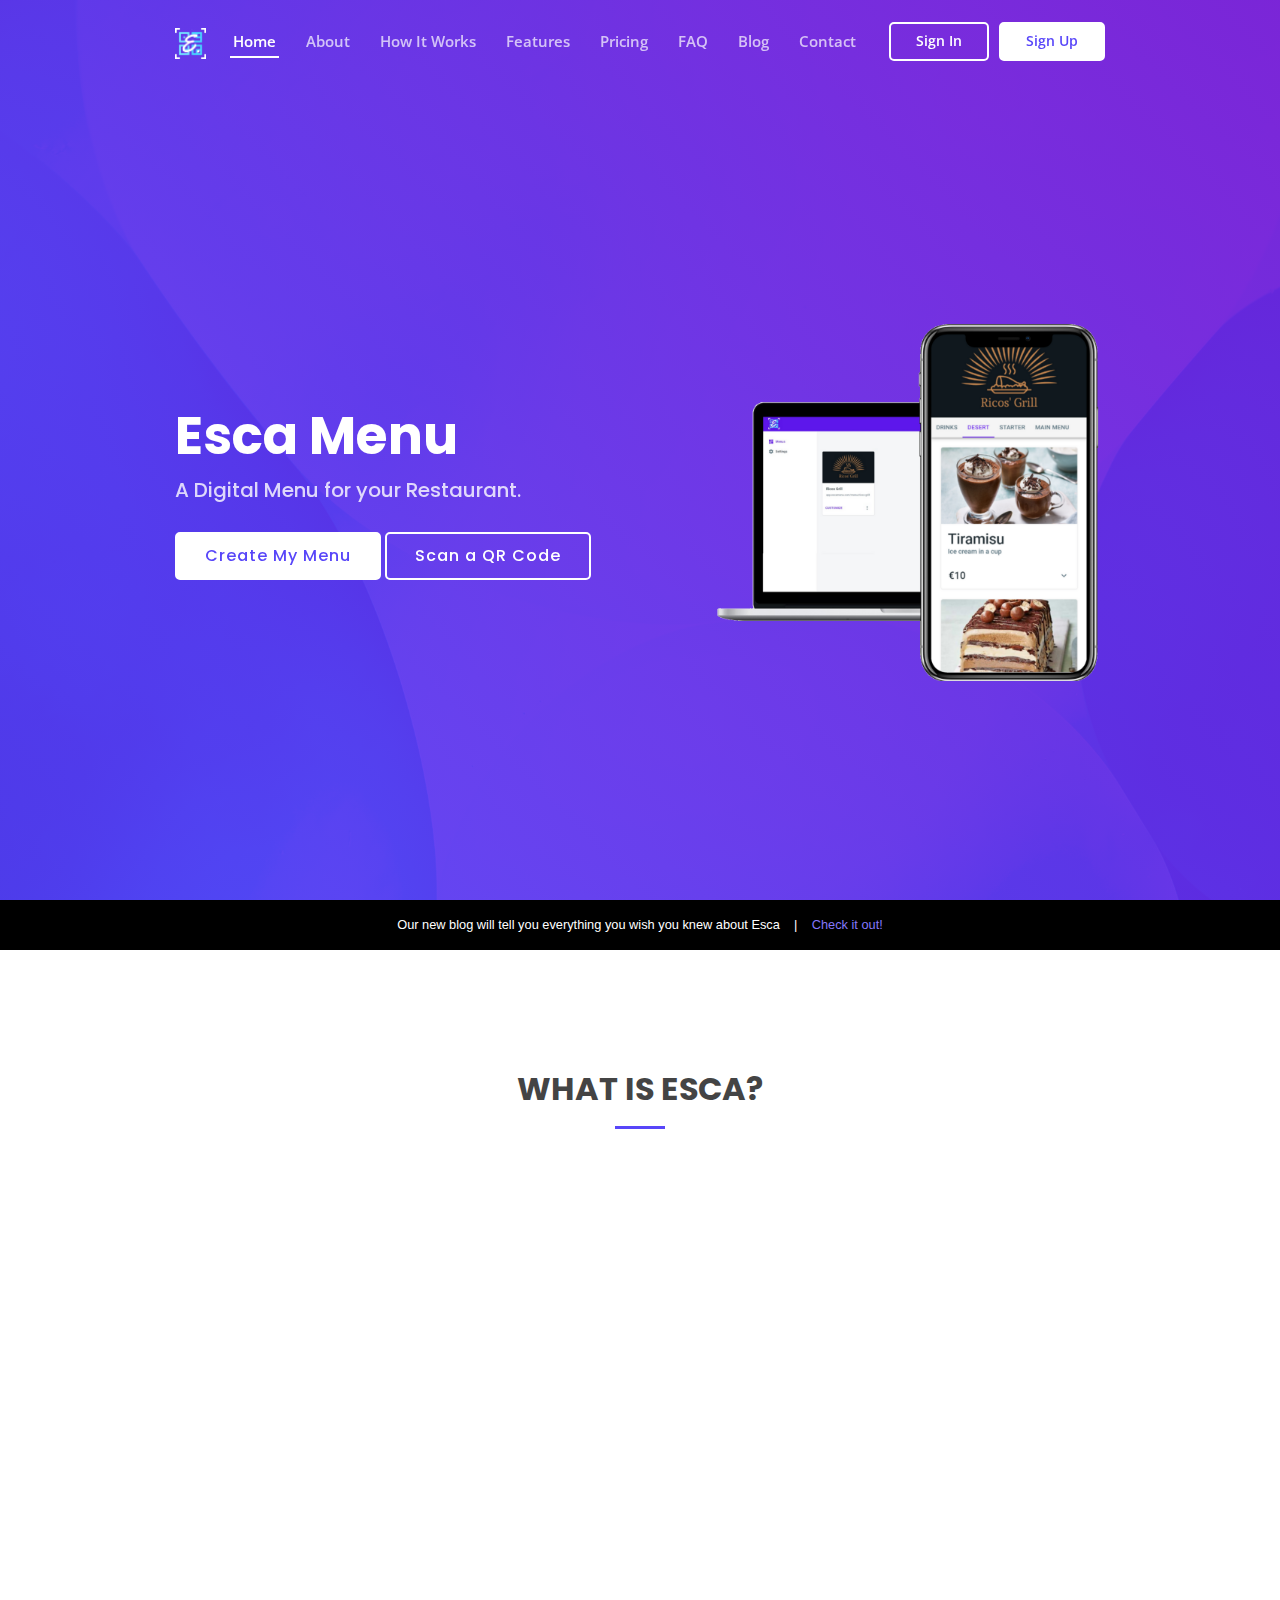
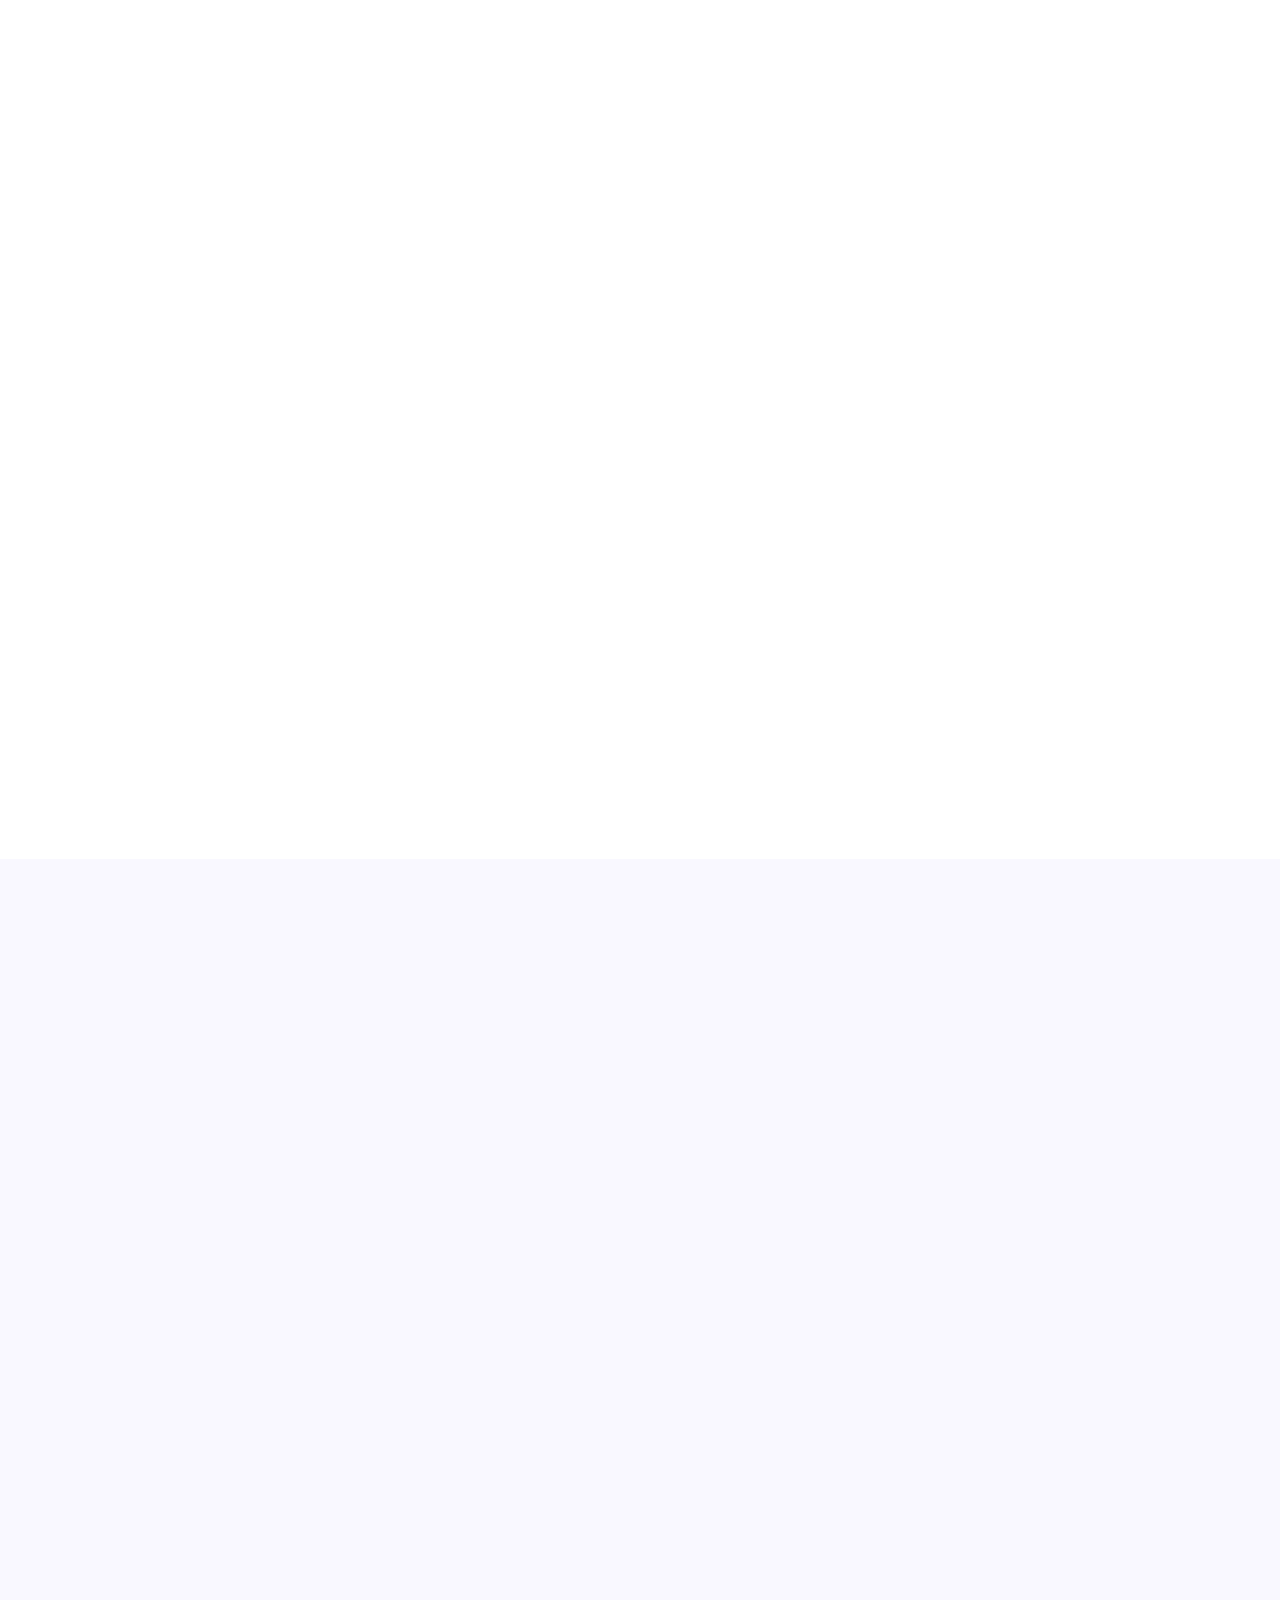
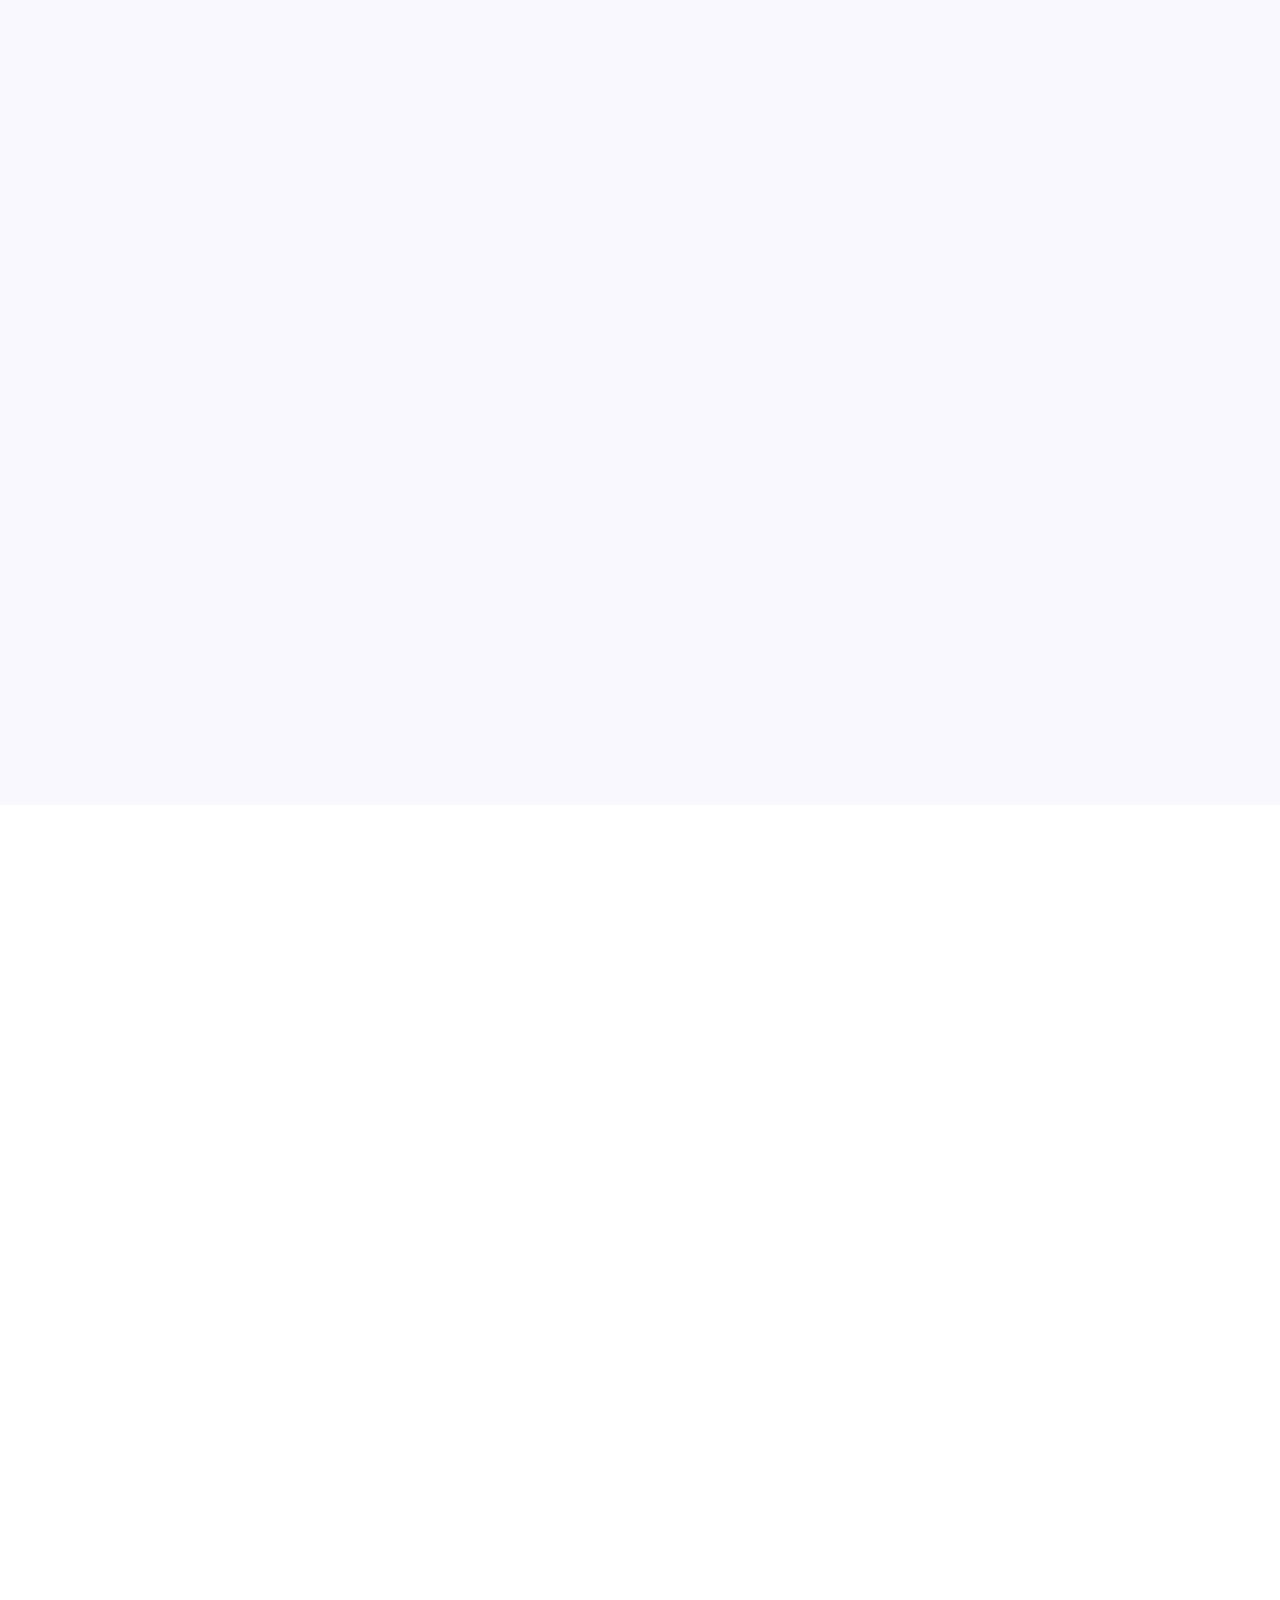
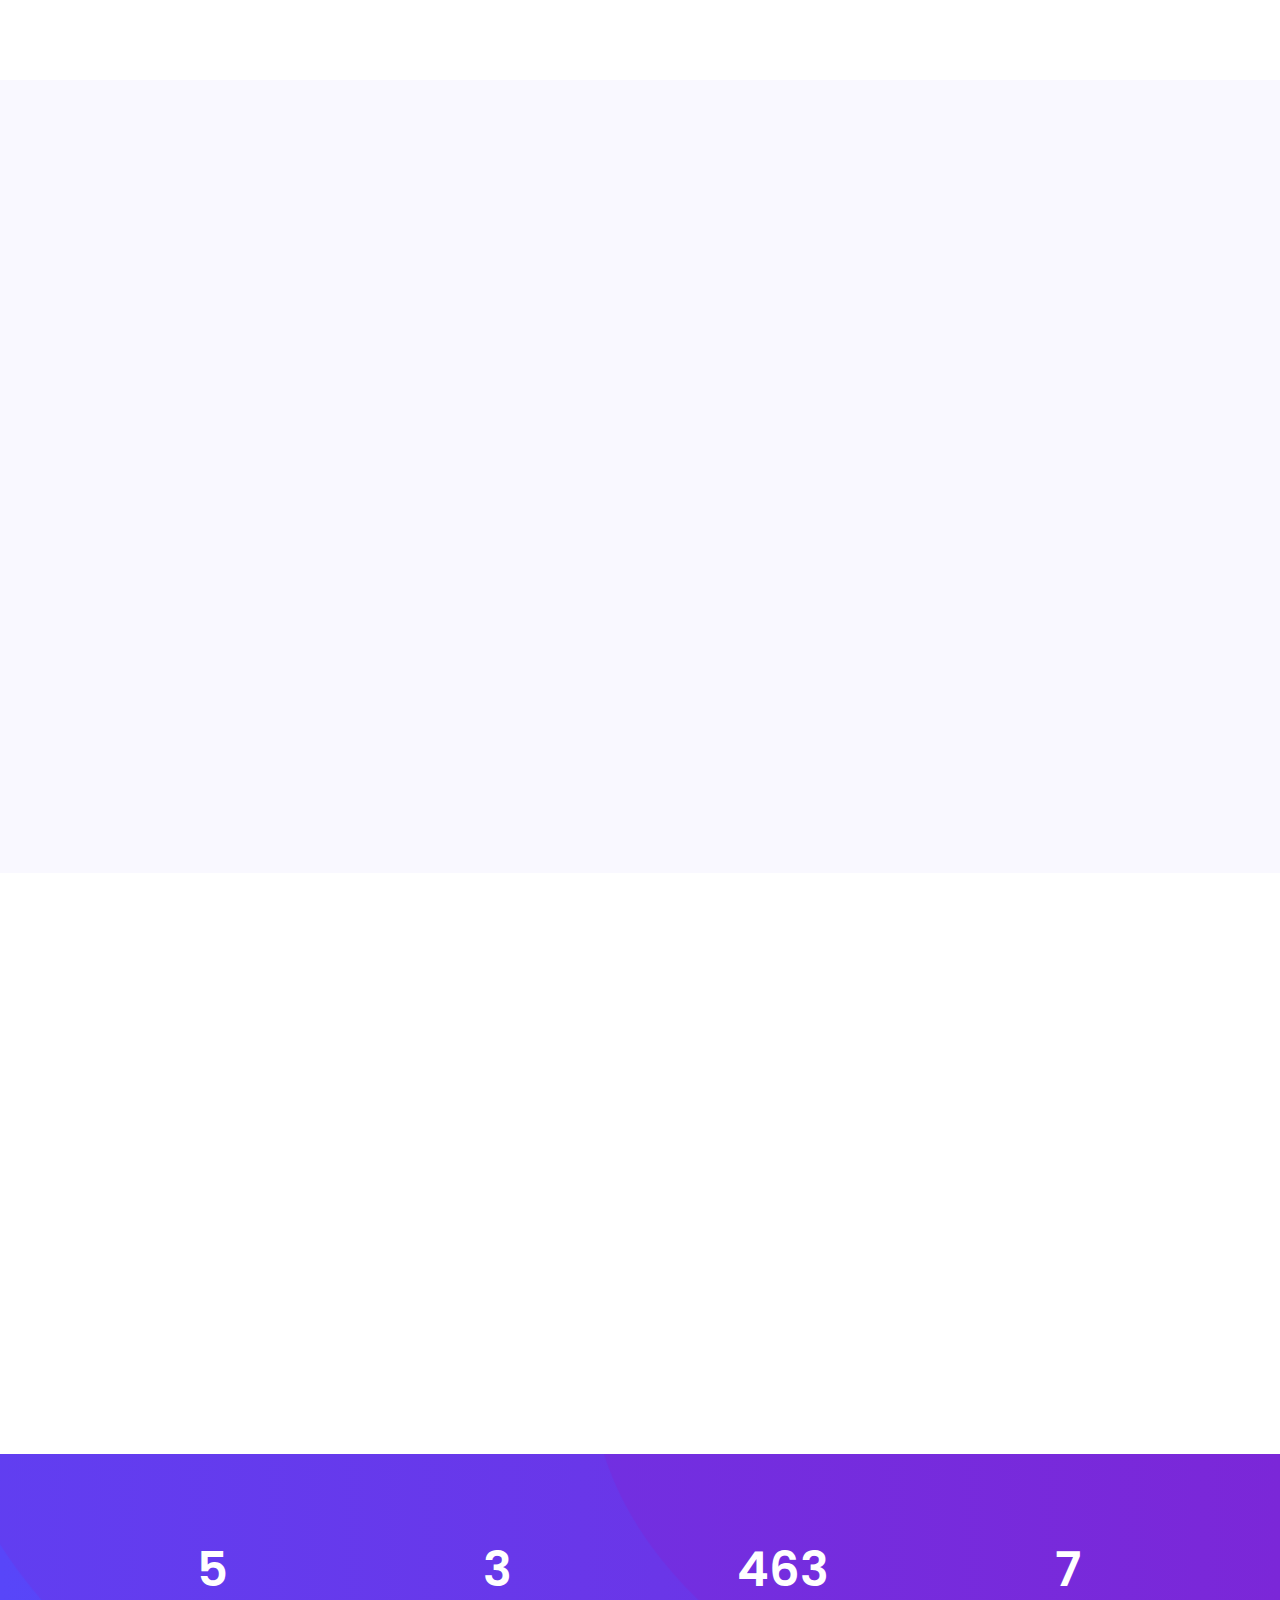
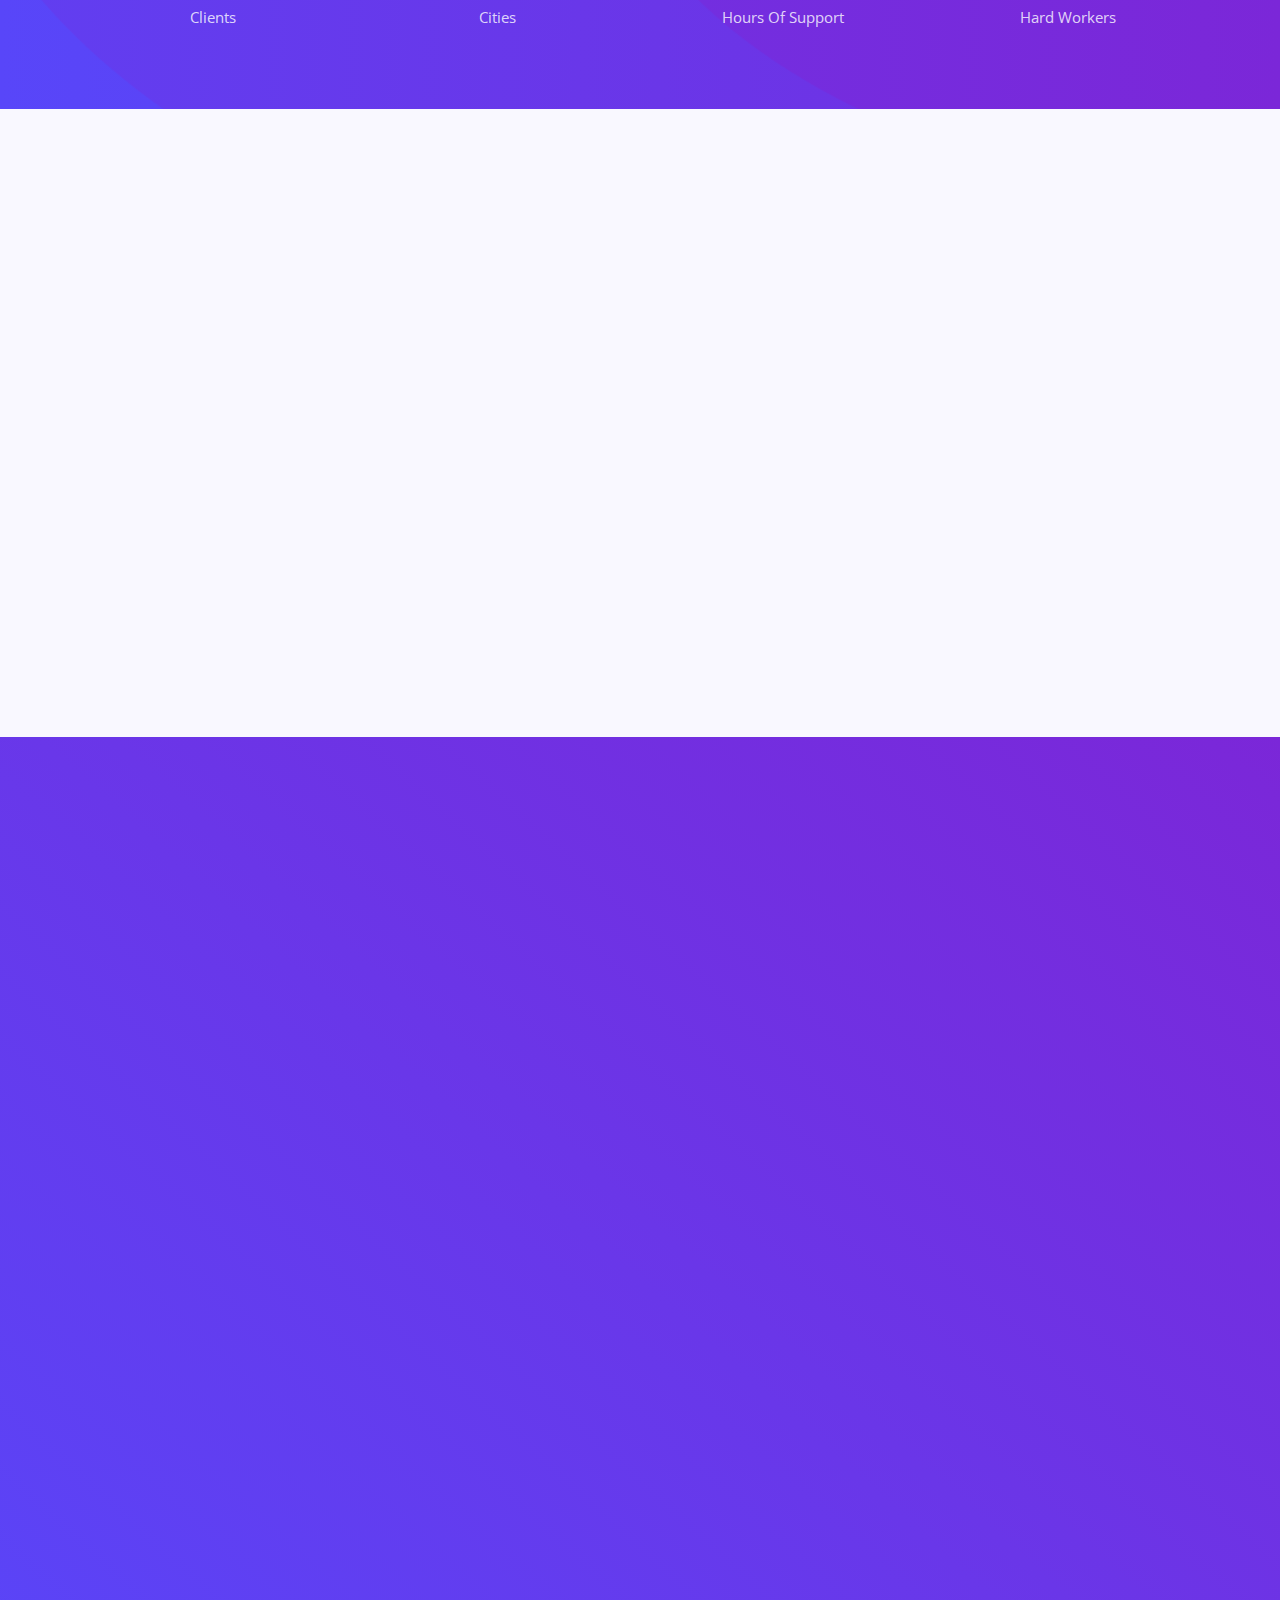
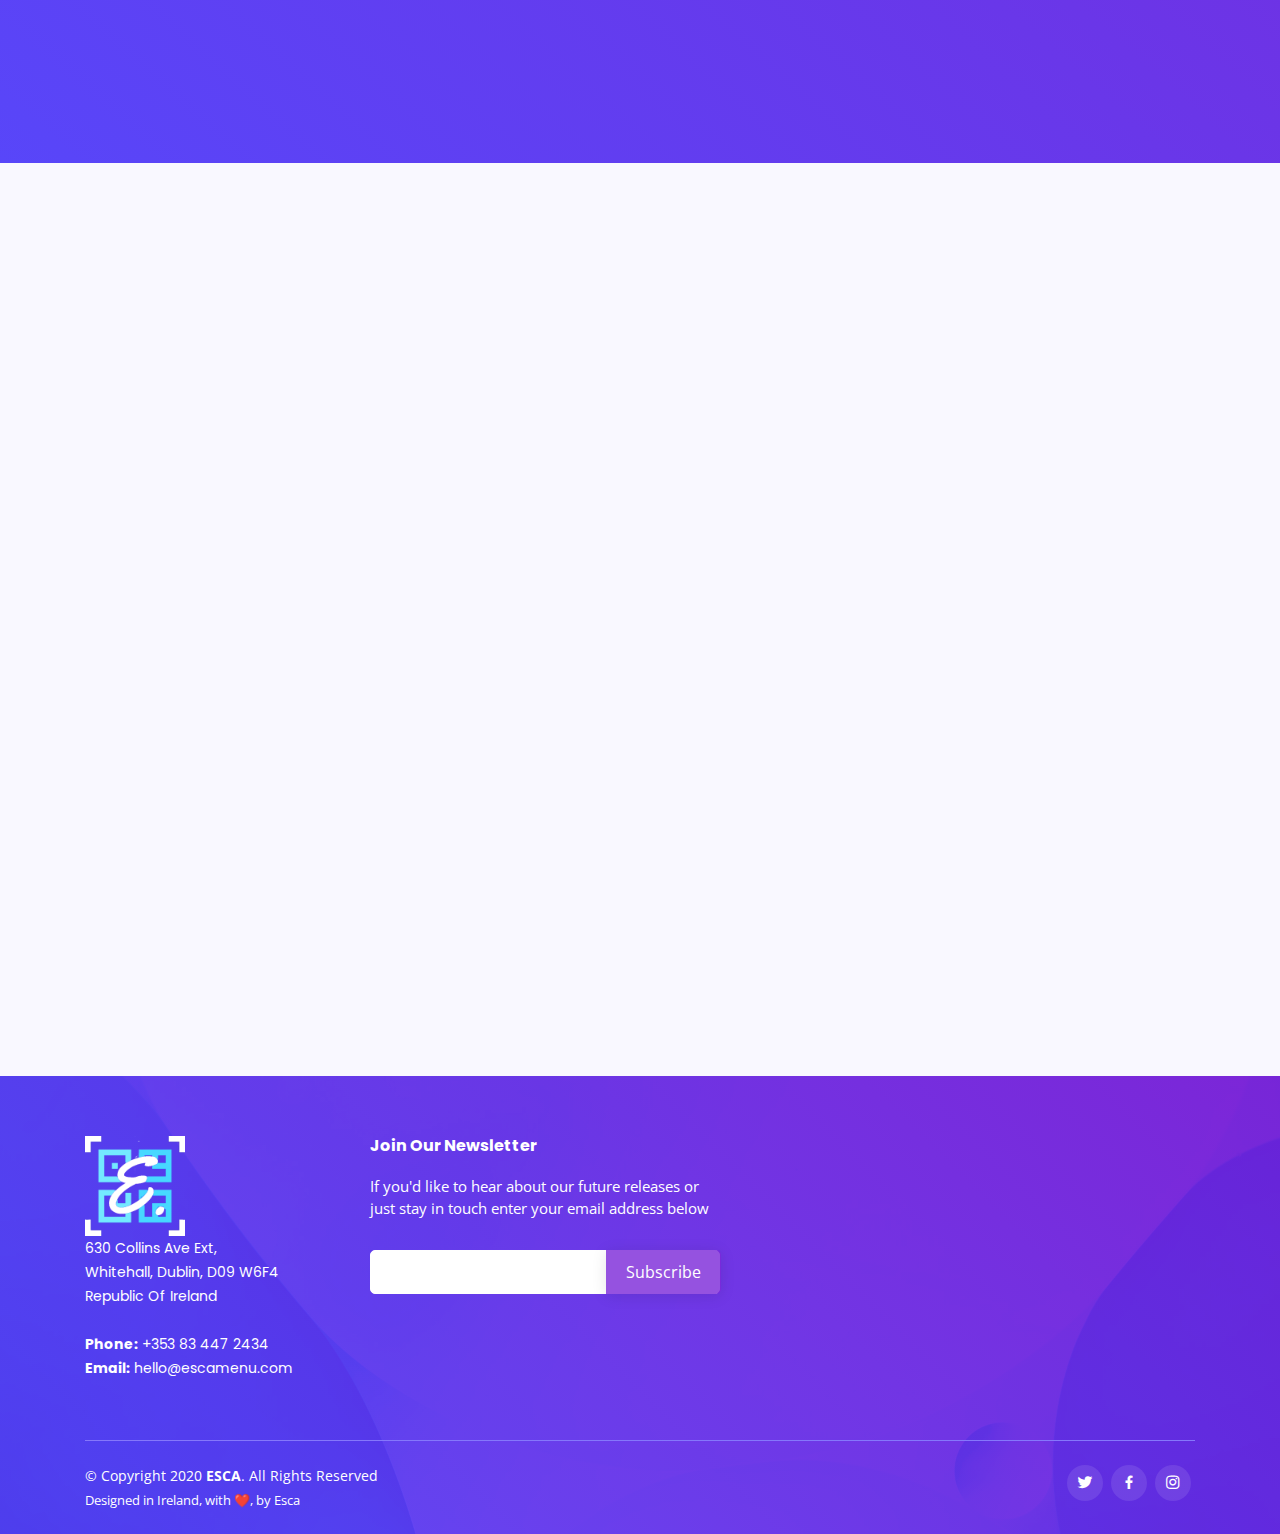
==== commit 598b997c: "spelling fix" ====
--- a/index.html
+++ b/index.html
@@ -681,7 +681,7 @@
           <div class="testimonial-item">
             <p>
               <i class="bx bxs-quote-alt-left quote-icon-left"></i>
-              Esca is saving our business much time and effort and our customers leave it
+              Esca is saving our business much time and effort and our customers love it
               <i class="bx bxs-quote-alt-right quote-icon-right"></i>
             </p>
             <img src="assets/img/testimonials/testimonials-1.jpg" class="testimonial-img" alt="">
@@ -692,7 +692,7 @@
           <div class="testimonial-item">
             <p>
               <i class="bx bxs-quote-alt-left quote-icon-left"></i>
-              Its every thing we needed and more! Can't see us running the restaraunt without it!
+              It's every thing we needed and more! Can't see us running the restaraunt without it
               <i class="bx bxs-quote-alt-right quote-icon-right"></i>
             </p>
             <img src="assets/img/testimonials/testimonials-2.jpg" class="testimonial-img" alt="">
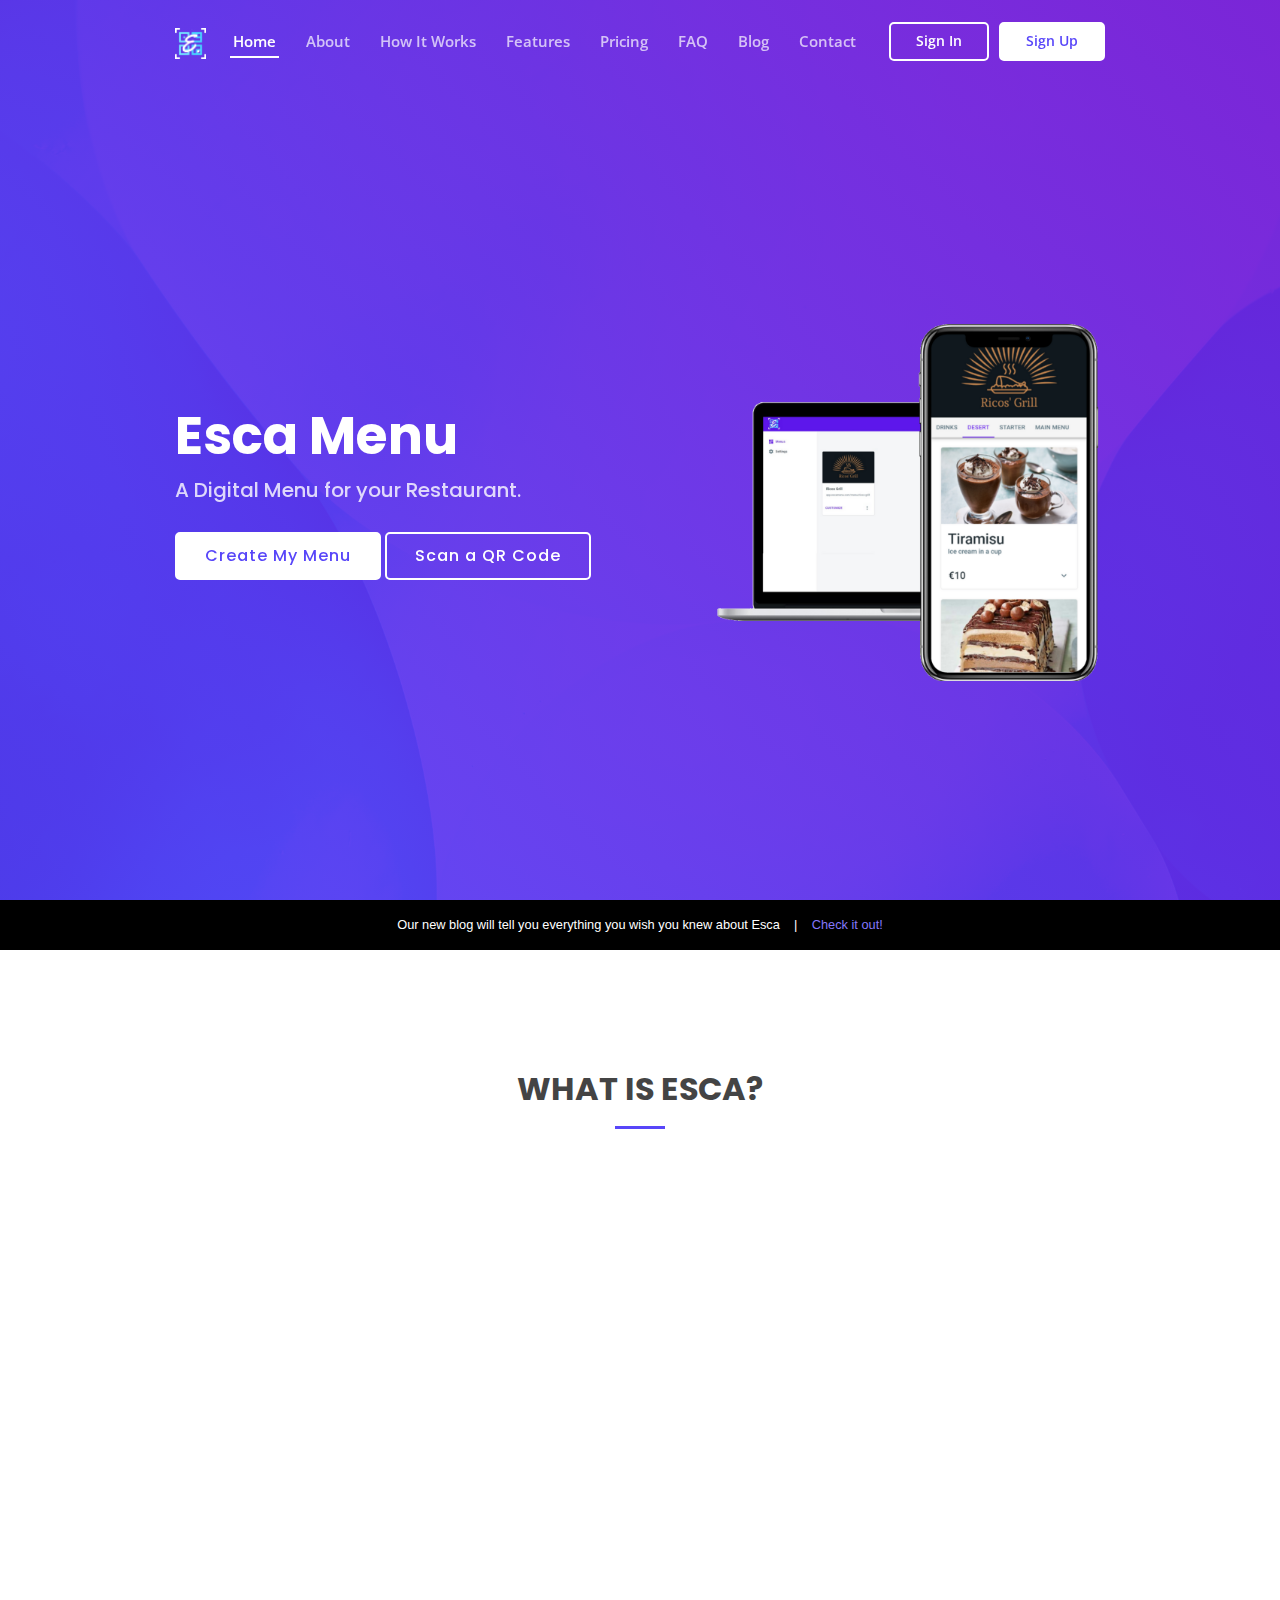
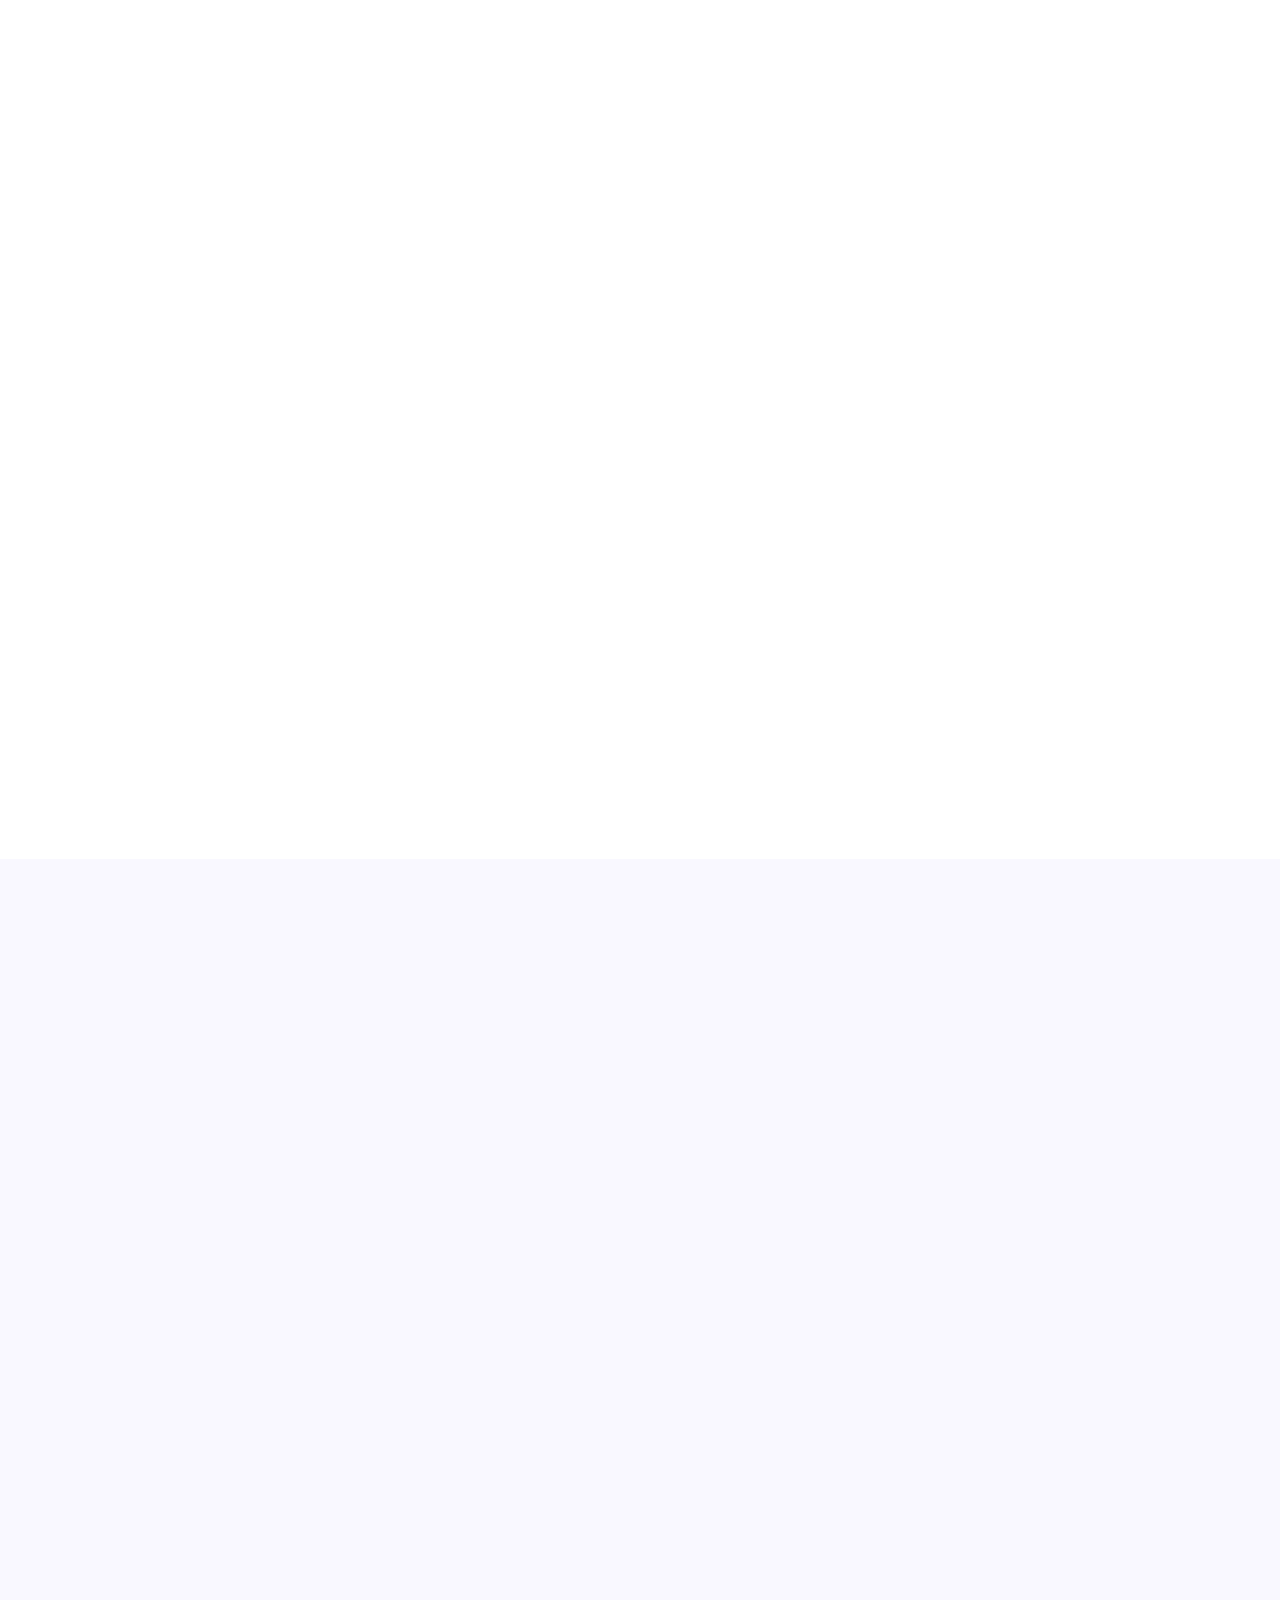
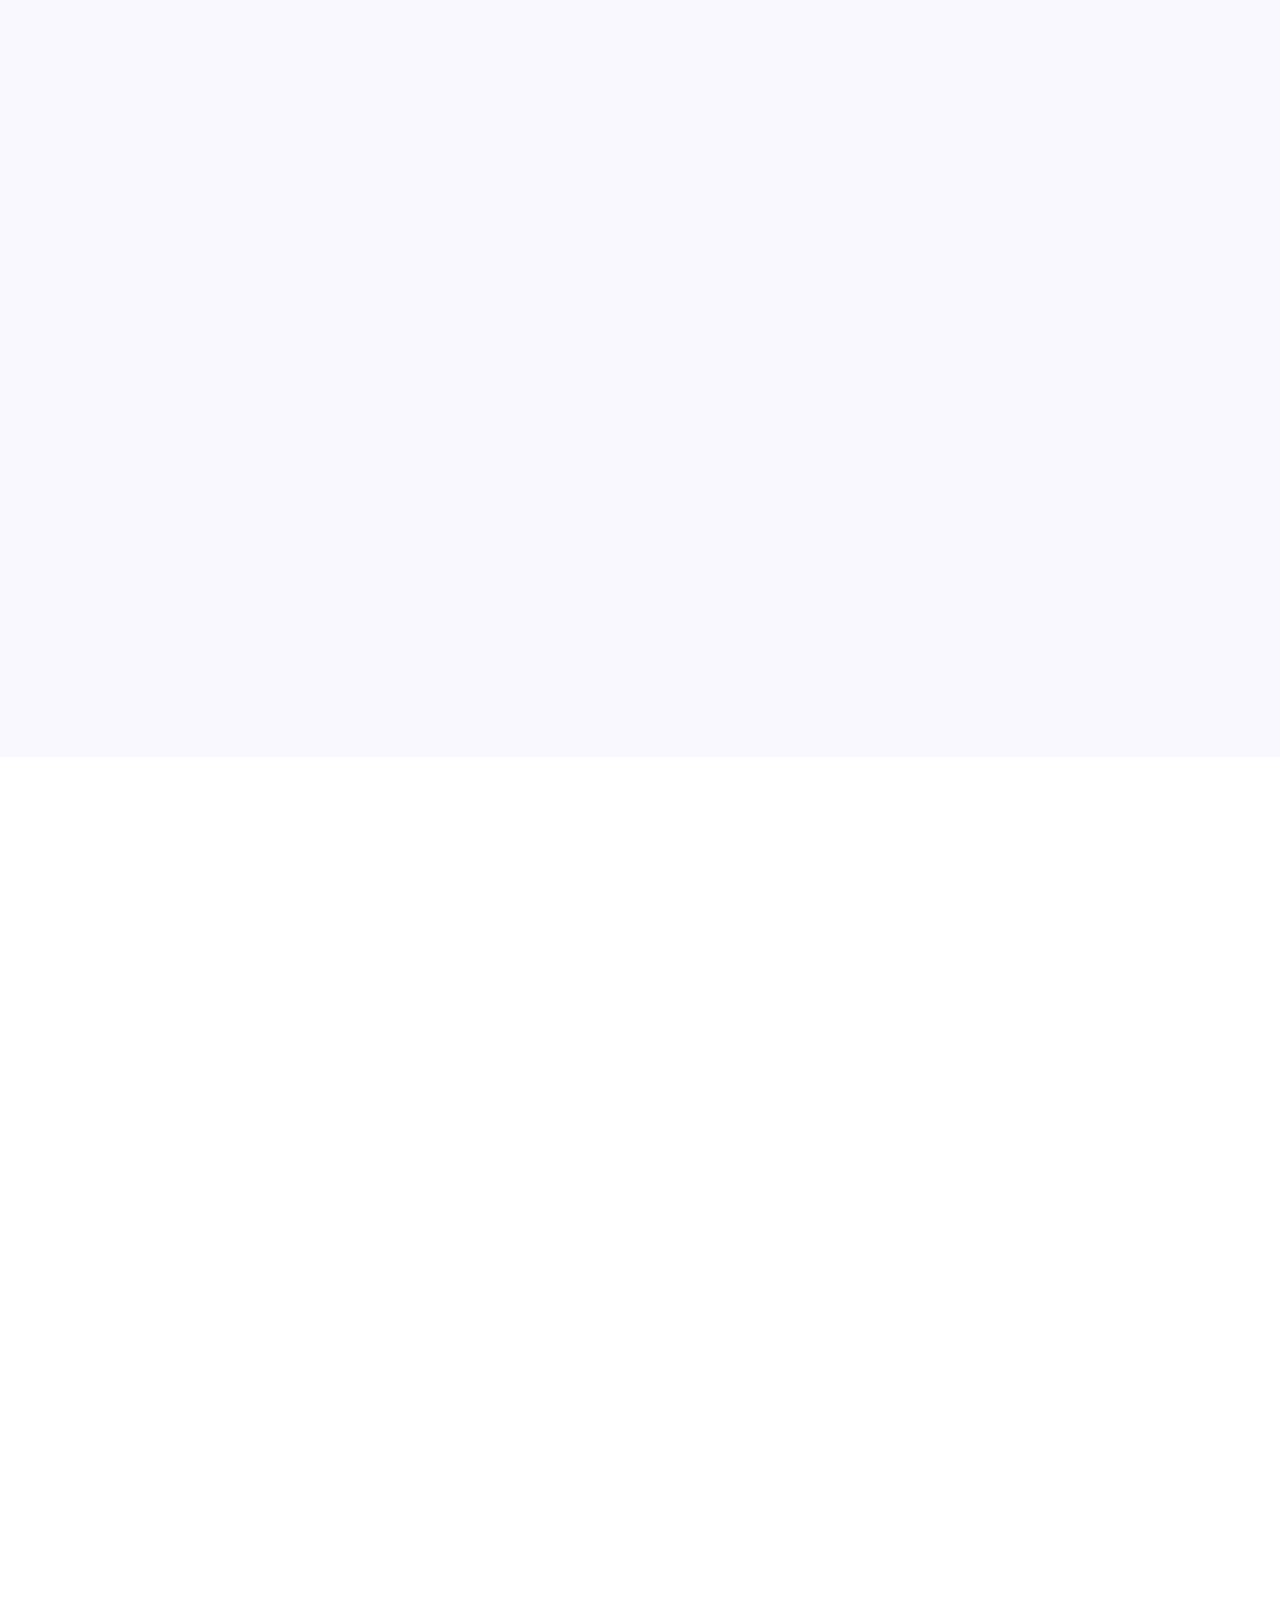
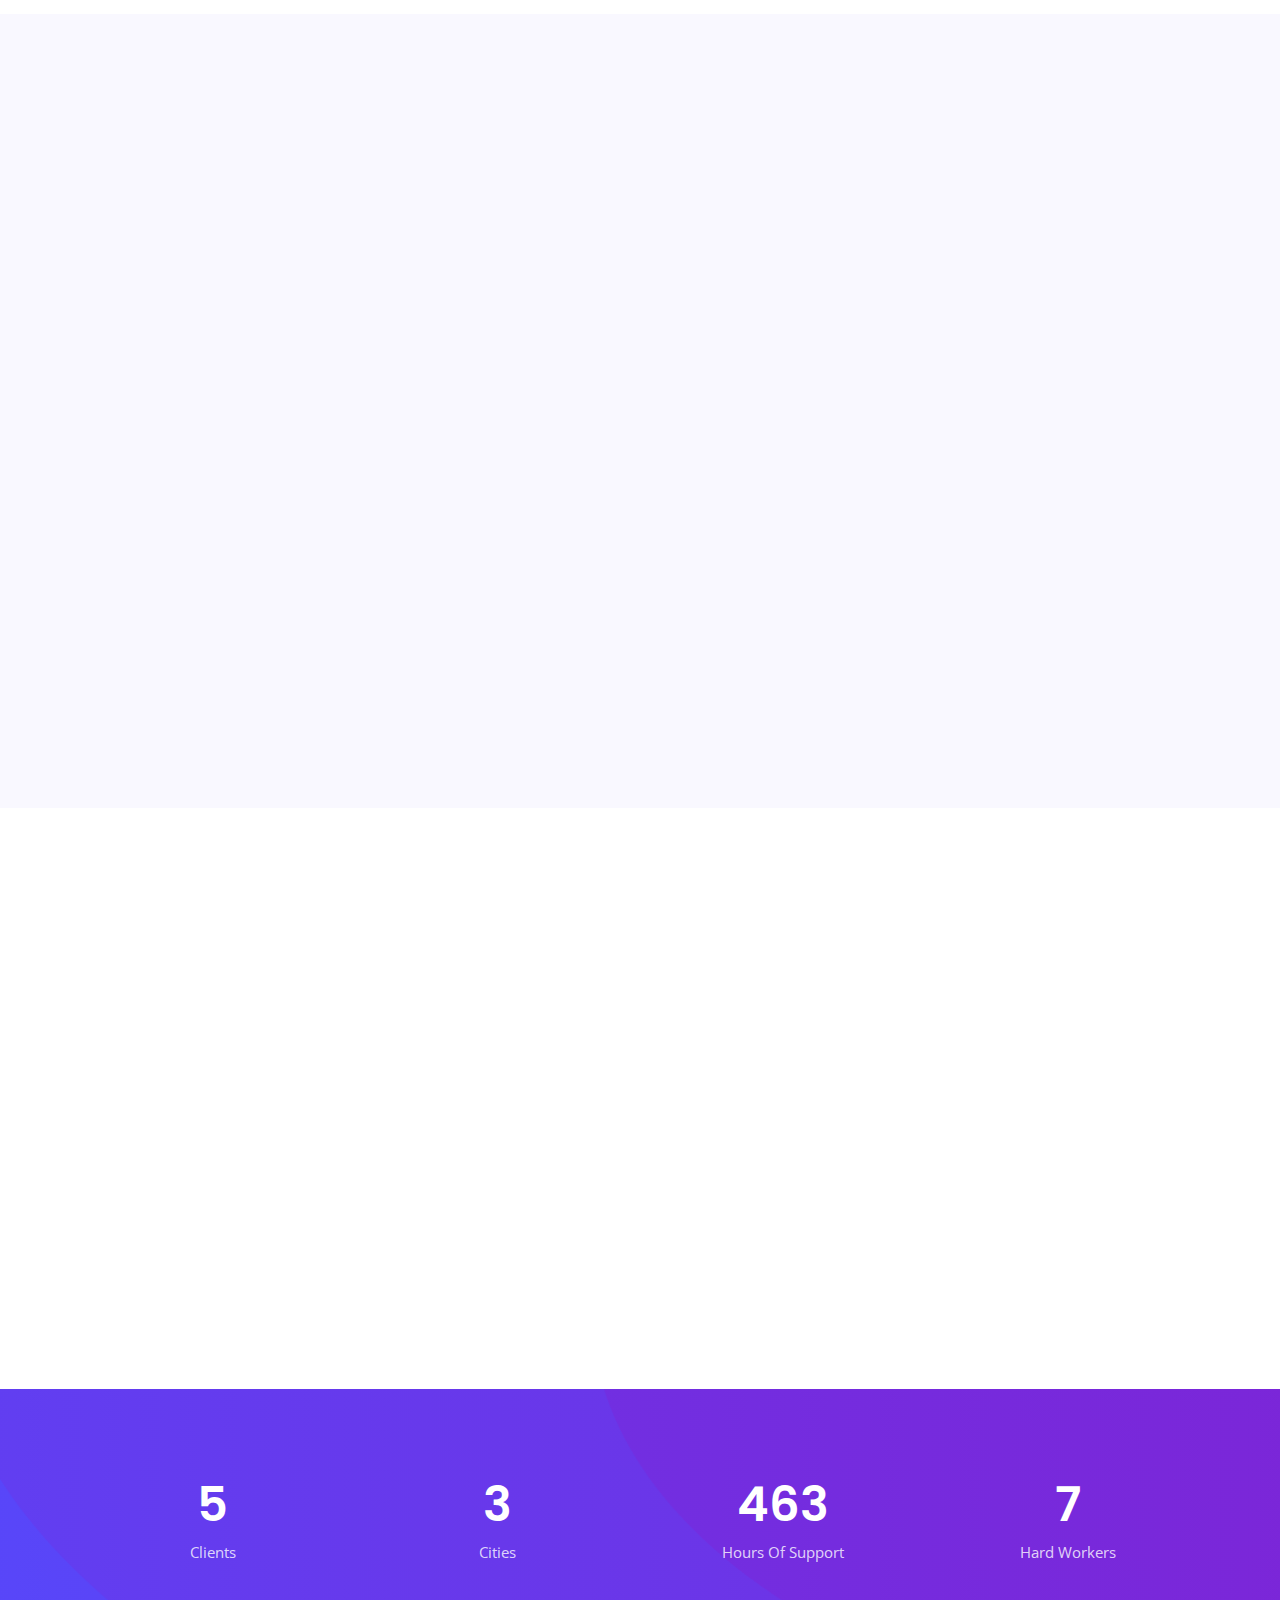
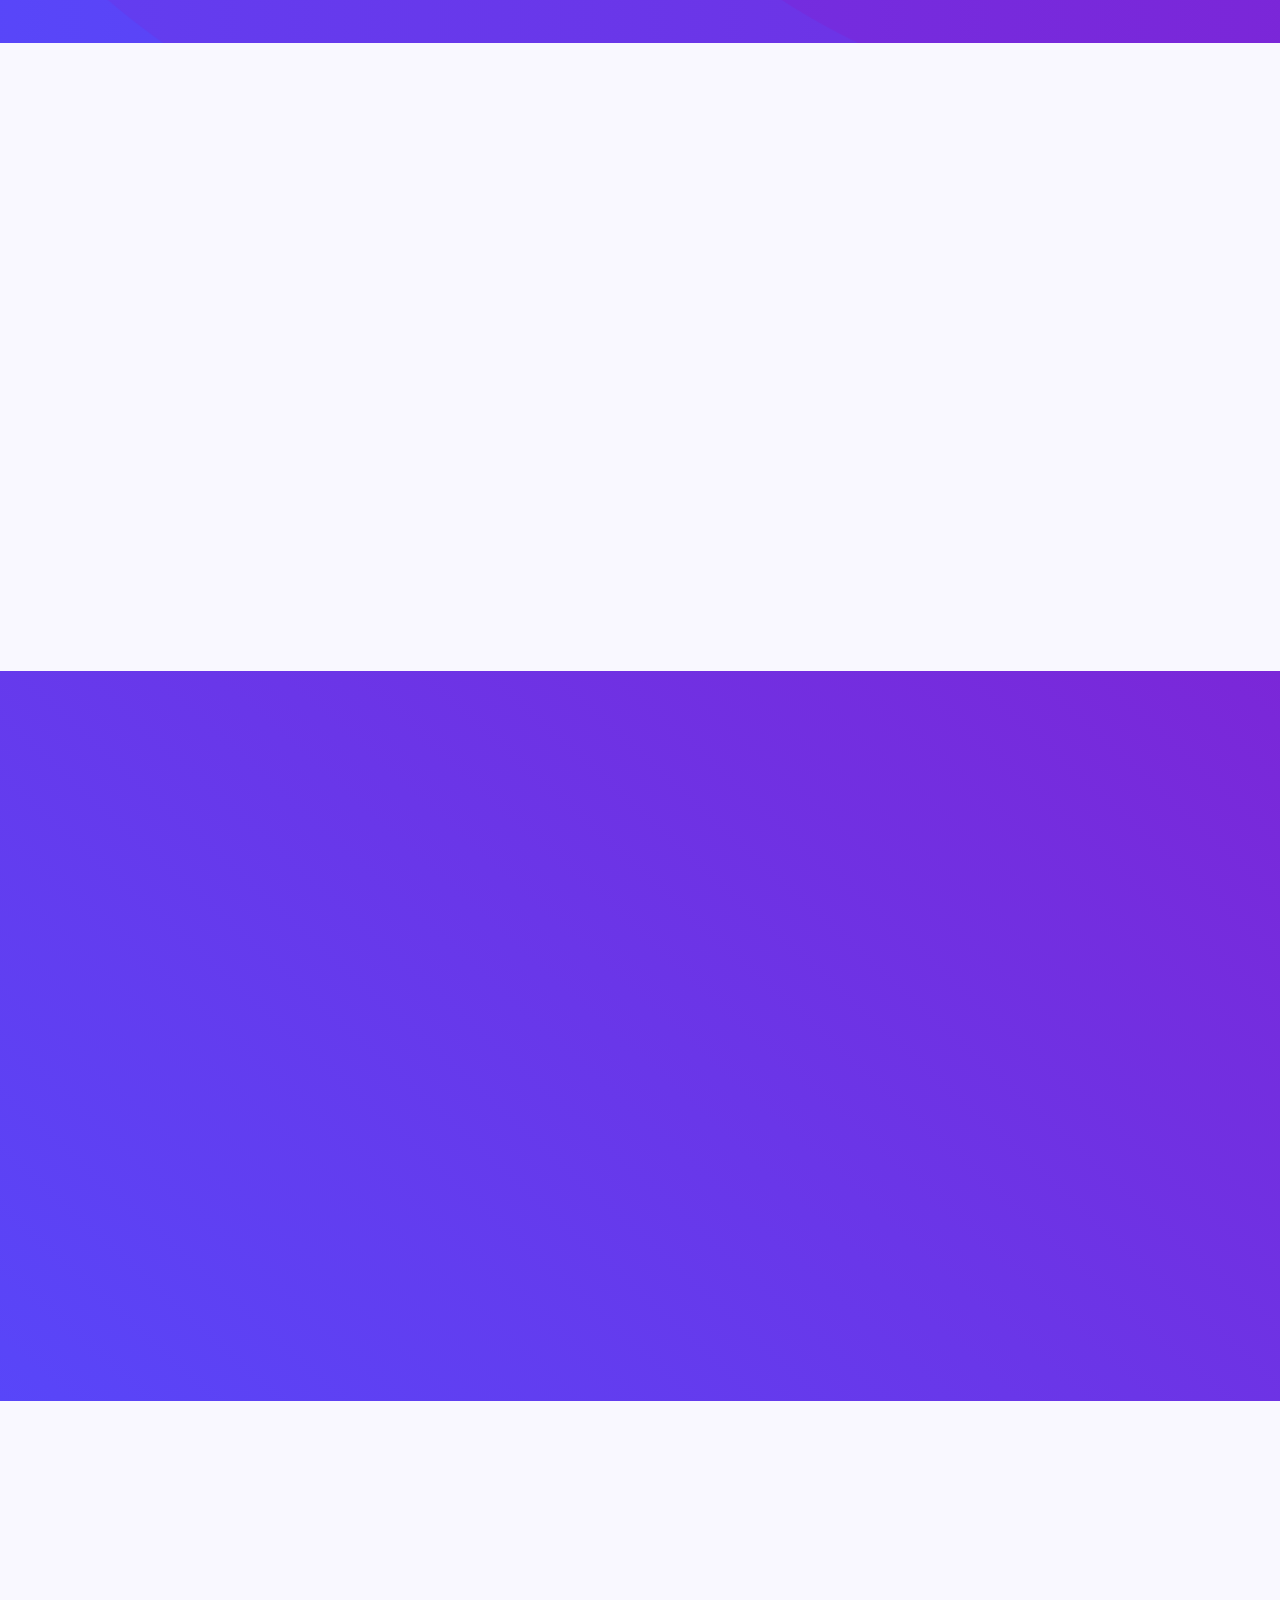
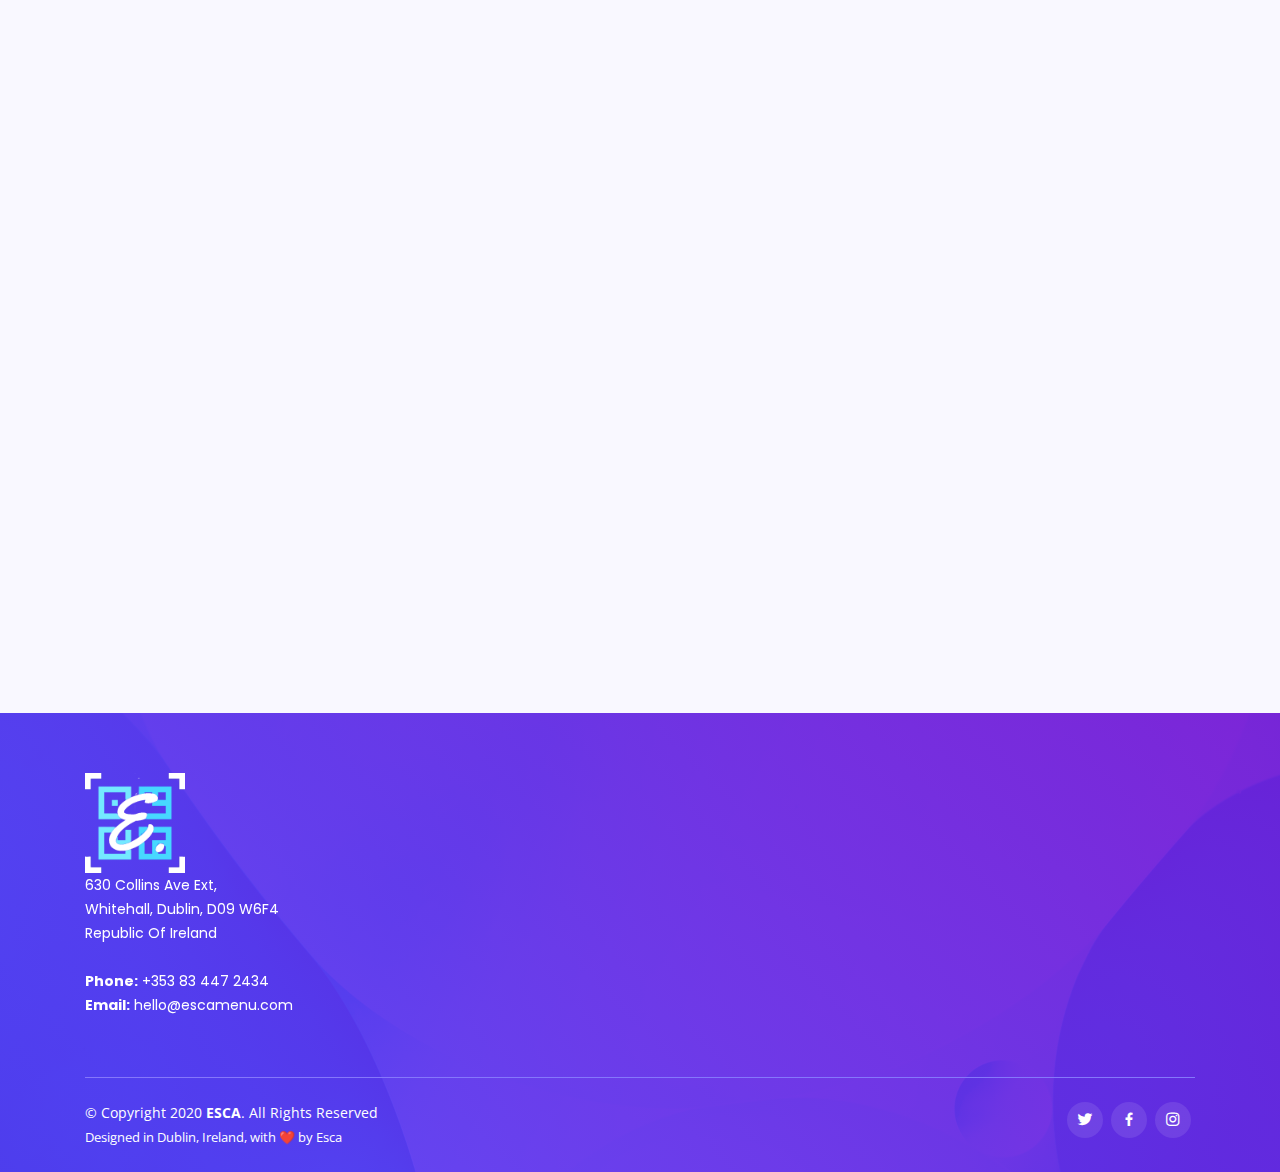
==== commit edbb4c64: "spelling error" ====
--- a/index.html
+++ b/index.html
@@ -217,7 +217,7 @@
 
         <div class="section-title">
           <h2>How Does It Work?</h2>
-          <p>Esca menus are beautiful, searchable and complete with high quality images</p>
+          <p>Esca menus are beautiful and searchable.</p>
         </div>
 <!-- ======= The below contains all the box images, uncomment to re-add to page ======= -->
         <div class="row">
@@ -233,7 +233,7 @@
                   <img src="assets/img/step_1.png" class="img-fluid animated" alt="">
               </div>
               <h4><a href="">1. Create your menu</a></h4>
-              <p>Sign up and add your menu items, complete with pictures, ingredients, and allergen information, or email us your menu and we will build it for you.
+              <p>Sign up and add your menu items, complete with pictures, ingredients and allergen information. Or email us your menu and we will build it for you.
                 </p>
             </div>
           </div>
@@ -249,7 +249,7 @@
 
               </div>
               <h4><a href="">2. Customer Orders</a></h4>
-              <p>Print your QR Code or oder bespoke labels from us, then display them on your tables. Customers scan or tap your code via their smartphone or vist the URL on your label to view your menu. They then order their desired items straight from the menu</p>
+              <p>Print your QR Code or order bespoke labels from us. They then order their desired items straight from the menu.</p>
             </div>
           </div>
 
@@ -263,7 +263,7 @@
                  <img src="assets/img/waiter.png" class="img-fluid animated" alt="">
               </div>
               <h4><a href="">3. Dinner Is Served</a></h4>
-              <p>Your waiter collects the orders from your kitchen then serves the customer as normal</p>
+              <p>Your waiter will either collect your order or you can order it yourself.</p>
             </div>
           </div>
 
@@ -276,9 +276,9 @@
               <p>
                 <br/>
                 <h4>Your QR code label</h4>
-                <p>Depending on your chosen plan, we will provide you with bespoke designed labels for your QR code.</p>
-                <li>Vinyl QR code Labels can be purchased at an additional cost of €30 for 40 labels or €1.20 each.</li>
-                  <li>NFC QR code Labels can be purchased at an additional cost of €40 for 30 labels or €2 each.</li>
+                <p>Depending on your chosen plan, we will provide you with bespoke designed labels for your QR.</p>
+                <li>Vinyl QR code labels can be purchased at an additional cost of €30 for 40 labels or €1.20 each.</li>
+                  <li>NFC QR code labels can be purchased at an additional cost of €40 for 30 labels or €2 each.</li>
                   </br>
                   <p><b>Scan the below QR code for a live demo</b></p>
                   <img src="assets/img/qrlabel2.jpg" class="img-fluid animated" alt="">
@@ -348,23 +348,23 @@
           <div class="col-lg-6 order-2 order-lg-1 d-flex flex-column align-items-lg-center">
             <div class="icon-box mt-5 mt-lg-0" data-aos="fade-up" data-aos-delay="100">
               <i class="bx bx-receipt"></i>
-              <h4>Dynamic</h4>
-              <p>Esca menu is virtual, hence it can be changed universally via the click of a button</p>
+              <h4>Flexible</h4>
+              <p>Esca menu is flexible, hence you can change or adapt to your needs.</p>
             </div>
             <div class="icon-box mt-5" data-aos="fade-up" data-aos-delay="200">
               <i class="bx bx-cube-alt"></i>
               <h4>SEO Optimized</h4>
-              <p>Esca menus are fully digital, HTML powered web pages. This means that your menu will appear in online search results exposing your business to more potential customers</p>
+              <p>Esca menus are fully digital and easily accesible exposing your business to more potential customers.</p>
             </div>
             <div class="icon-box mt-5" data-aos="fade-up" data-aos-delay="300">
               <i class="bx bx-images"></i>
               <h4>Scalable</h4>
-              <p>You can create as many different menus as you like. Manage multiple menus for multiple businesses, all through Esca.</p>
+              <p>You can create as many different menus as you like. Manage multiple menus from multiple businesses, all through Esca.</p>
             </div>
             <div class="icon-box mt-5" data-aos="fade-up" data-aos-delay="400">
               <i class="bx bx-shield"></i>
               <h4>Contactless Payments</h4>
-              <p>Your clientele simply need a smart device to access your menu, order, and pay. No paper, no fuss.</p>
+              <p>You can easily access it through your phone, order and pay. No paper, no fuss.</p>
             </div>
           </div>
           <div class="image col-lg-6 order-1 order-lg-2 " data-aos="zoom-in" data-aos-delay="100">
@@ -744,7 +744,7 @@
 
         <div class="section-title">
           <h2>Frequently Asked Questions</h2>
-          <p>We're sure you have some questions, you're not alone. Below are a few answers to some of our frequently asked questions</p>
+          <p>Do you have some questions? Below are a few answers to some of our most frequently asked questions</p>
         </div>
 
         <div class="faq-list">
@@ -753,7 +753,7 @@
               <i class="bx bx-help-circle icon-help"></i> <a data-toggle="collapse" class="collapsed" href="#faq-list-0">What exactly is Esca? <i class="bx bx-chevron-down icon-show"></i><i class="bx bx-chevron-up icon-close"></i></a>
               <div id="faq-list-0" class="collapse" data-parent=".faq-list">
                 <p>
-                  Esca is a digital menu that can be accessed from any smart device with an internet connection either via QR code or URL.
+                  Esca is a digital menu that can be accessed from any smart device with an internet connection either via QR or URL.
                 </p>
               </div>
             </li>
@@ -765,10 +765,11 @@
                   Depending on what pricing plan you chose when you signed up you can either:
                   <ul>
                     <li>1. Create your menu yourself via our intuitive drag and drop menu builder</li>
-                    OR
+                    
+                    <center>OR</center>
                     <li>2. Email us your menu along with pictures of your food. We build your menu for you then email you your QR code and URL.</li>
                   </ul>
-                  If you choose our 'Main' plan we will send your QR code labels to your establishment via registered post.
+                  If you choose our 'Main' plan we will send your QR labels to your establishment via registered post.
                   Don't worry if you don't have any pictures to add to your menu - we can help you with that.
                 </p>
               </div>
@@ -788,39 +789,10 @@
               <i class="bx bx-help-circle icon-help"></i> <a data-toggle="collapse" href="#faq-list-3" class="collapsed">How will this help my business? <i class="bx bx-chevron-down icon-show"></i><i class="bx bx-chevron-up icon-close"></i></a>
               <div id="faq-list-3" class="collapse" data-parent=".faq-list">
                 <p>
-                  Esca menu was designed to help restaurants and bars operate paperless menus while enhancing the customers experience. It will not only save you money on paper printing but help reduce your carbon footprint. Due to Covid-19, dining establishments are required to adhere to strict social distancing guidelines, Esca menu enables better adherance with less cost implications.
+                  Esca menu was designed to help restaurants and bars operate paperless menus while enhancing the customers experience. It will not only save you money on paper printing but help reduce your carbon footprint. Due to Covid-19, dining establishments are required to adhere to strict social distancing guidelines and Esca menus allows you to do that.
                 </p>
               </div>
             </li>
-
-            <li data-aos="fade-up" data-aos-delay="400">
-              <i class="bx bx-help-circle icon-help"></i> <a data-toggle="collapse" href="#faq-list-4" class="collapsed">Who can use Esca menu? <i class="bx bx-chevron-down icon-show"></i><i class="bx bx-chevron-up icon-close"></i></a>
-              <div id="faq-list-4" class="collapse" data-parent=".faq-list">
-                <p>
-                  Any establishment that offers a service to the public that would otherwise need direct contact to convey its offerings to potential clientel.
-                </p>
-              </div>
-            </li>
-
-            <li data-aos="fade-up" data-aos-delay="500">
-              <i class="bx bx-help-circle icon-help"></i> <a data-toggle="collapse" href="#faq-list-5" class="collapsed">How much does Esca cost? <i class="bx bx-chevron-down icon-show"></i><i class="bx bx-chevron-up icon-close"></i></a>
-              <div id="faq-list-5" class="collapse" data-parent=".faq-list">
-                <p>
-               Esca menu is currently FREE for use. The prices in our pricing tables are just there to indicate the differing price per service we usually provide. However, until the end of August 2020 Esca menu is completely FREE!
-                </p>
-              </div>
-            </li>
-
-                   <li data-aos="fade-up" data-aos-delay="500">
-              <i class="bx bx-help-circle icon-help"></i> <a data-toggle="collapse" href="#faq-list-5" class="collapsed">How to scan a QR code? <i class="bx bx-chevron-down icon-show"></i><i class="bx bx-chevron-up icon-close"></i></a>
-              <div id="faq-list-5" class="collapse" data-parent=".faq-list">
-                <p>
-               You scan a QR code through your smartphone camera. If your smartphone camera is unable to recognise the code you can scan it using our Esca QR code scanner
-                 <a href="https://escamenu.com/scan/" class="btn-buy">Scan QR code</a>
-                </p>
-              </div>
-            </li>
-
           </ul>
         </div>
 
@@ -887,7 +859,7 @@
                 <div class="validate"></div>
               </div>
               <div class="form-group">
-                <textarea class="form-control" name="message" rows="5" data-rule="required" data-msg="Please write something for us" placeholder="Message"></textarea>
+                <textarea class="form-control" name="message" rows="5" id="message" data-rule="required" data-msg="Please write something for us" placeholder="Message"></textarea>
                 <div class="validate"></div>
               </div>
               <div class="mb-3">
@@ -947,15 +919,6 @@
               <li><i class="bx bx-chevron-right"></i> <a href="#">Graphic Design</a></li>
             </ul>
           </div>-->
-
-          <div class="col-lg-4 col-md-6 footer-newsletter">
-            <h4>Join Our Newsletter</h4>
-            <p>If you'd like to hear about our future releases or just stay in touch enter your email address below</p>
-            <form action="" method="post">
-              <input type="email" name="email"><input type="submit" value="Subscribe">
-            </form>
-          </div>
-
         </div>
       </div>
     </div>
@@ -972,7 +935,7 @@
             <!-- You can delete the links only if you purchased the pro version. -->
             <!-- Licensing information: https://bootstrapmade.com/license/ -->
             <!-- Purchase the pro version with working PHP/AJAX contact form: https://bootstrapmade.com/techie-free-skin-bootstrap-3/ -->
-            Designed in Ireland, with ❤️, by <a href="https://escamenu.com/">Esca</a>
+            Designed in Dublin, Ireland, with ❤️ by <a href="https://escamenu.com/">Esca</a>
           </div>
         </div>
         <div class="social-links text-center text-md-right pt-3 pt-md-0">
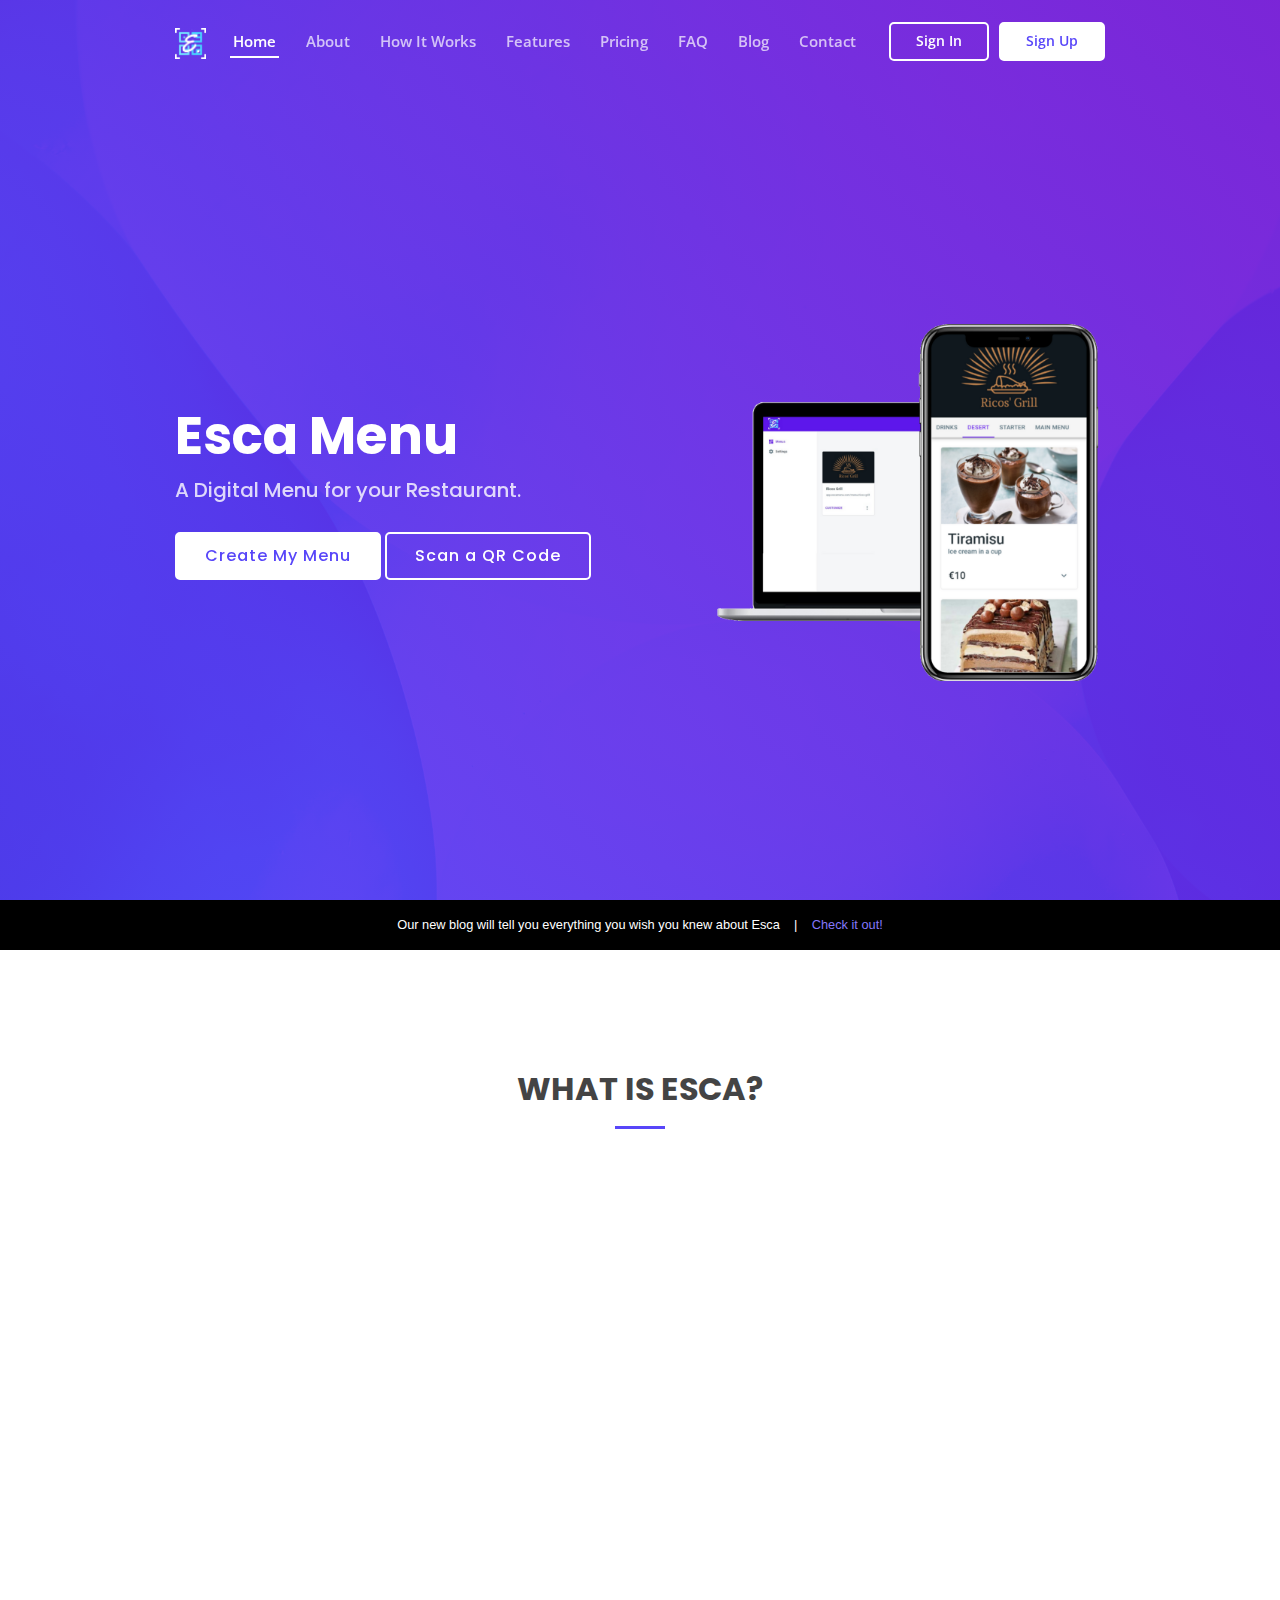
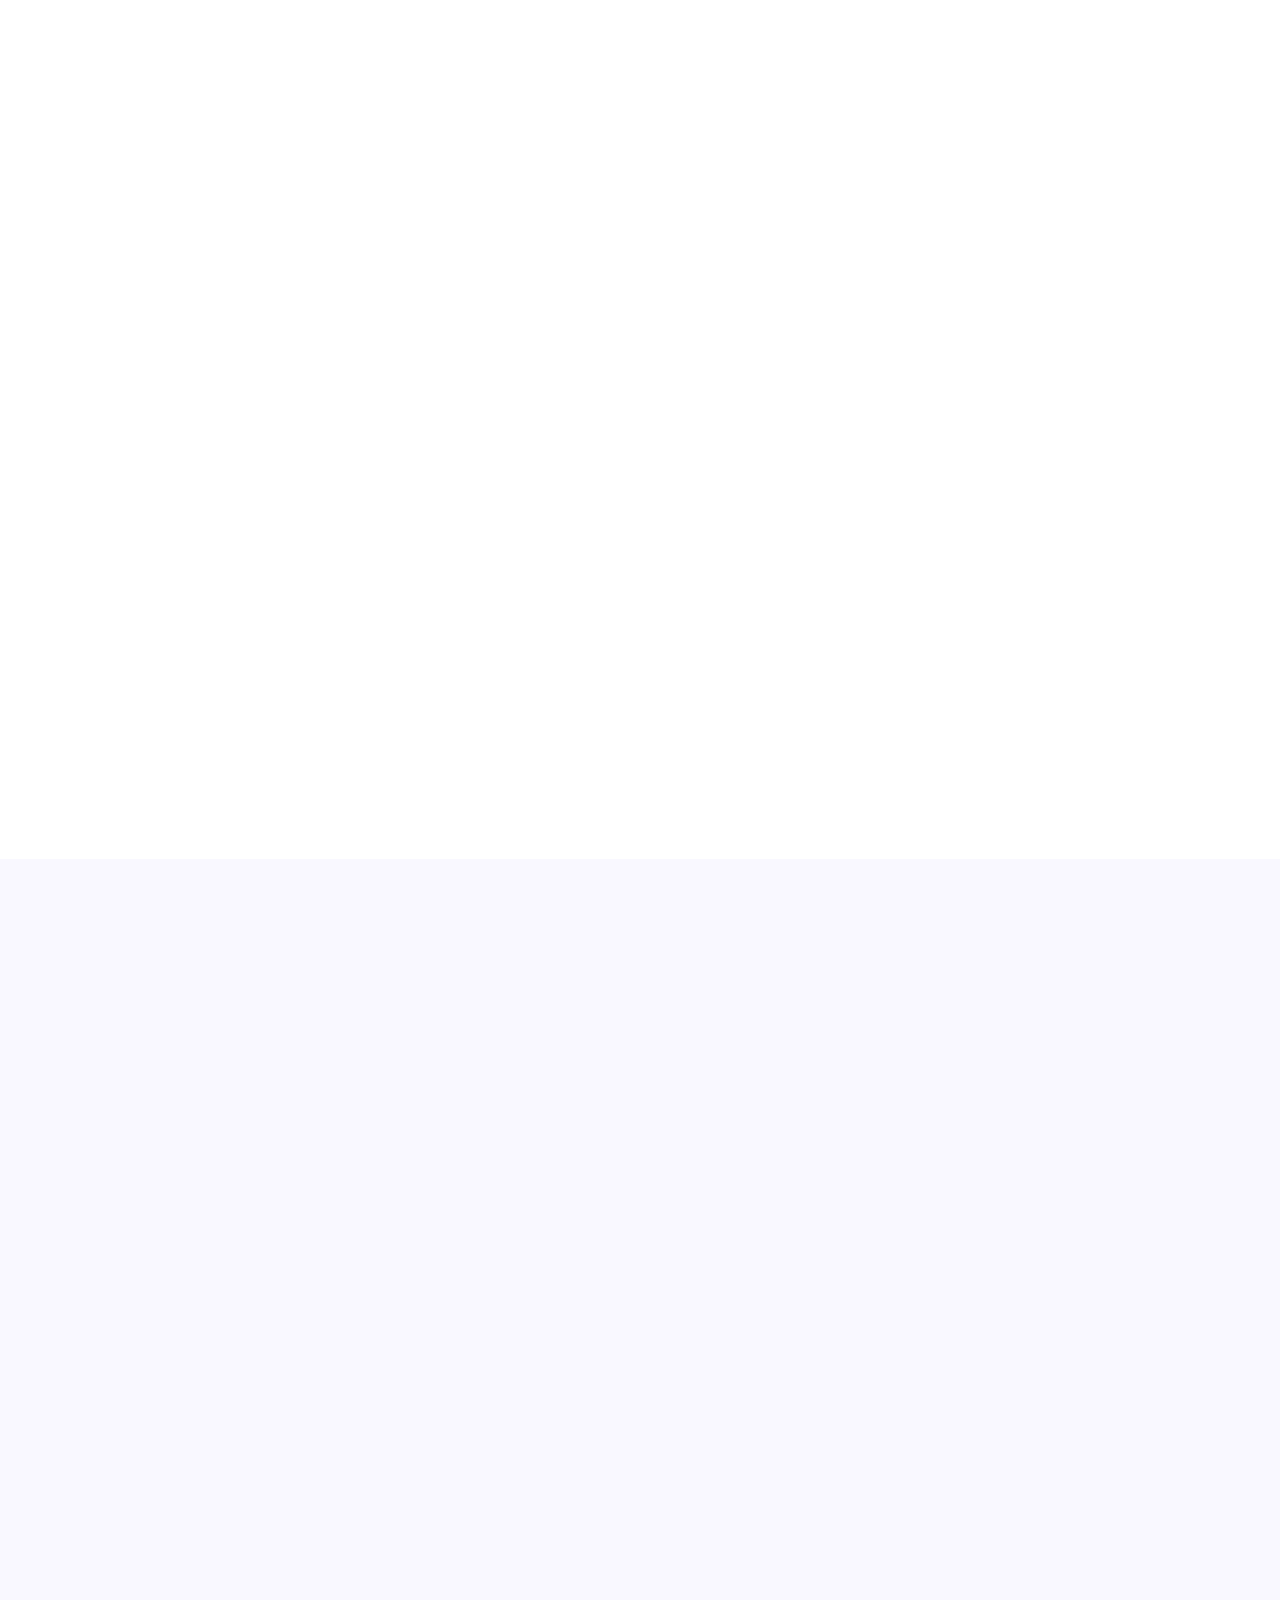
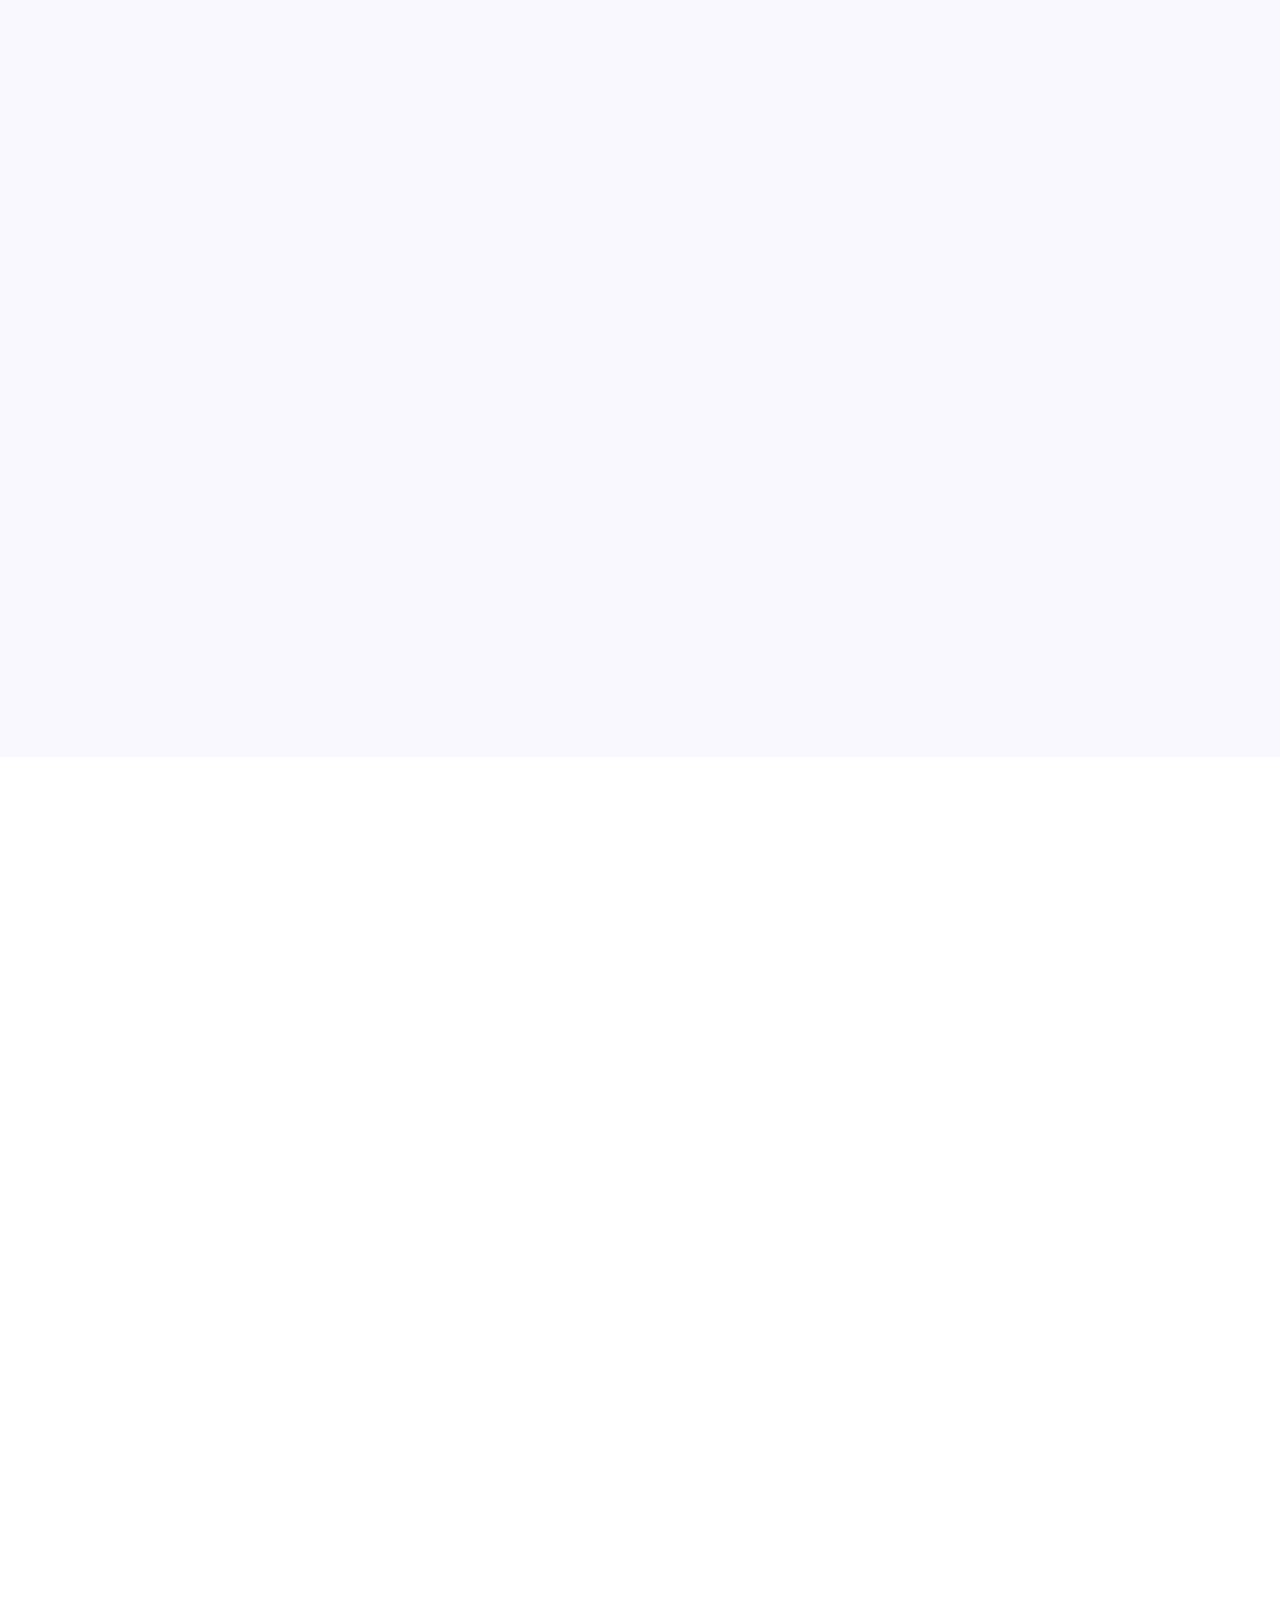
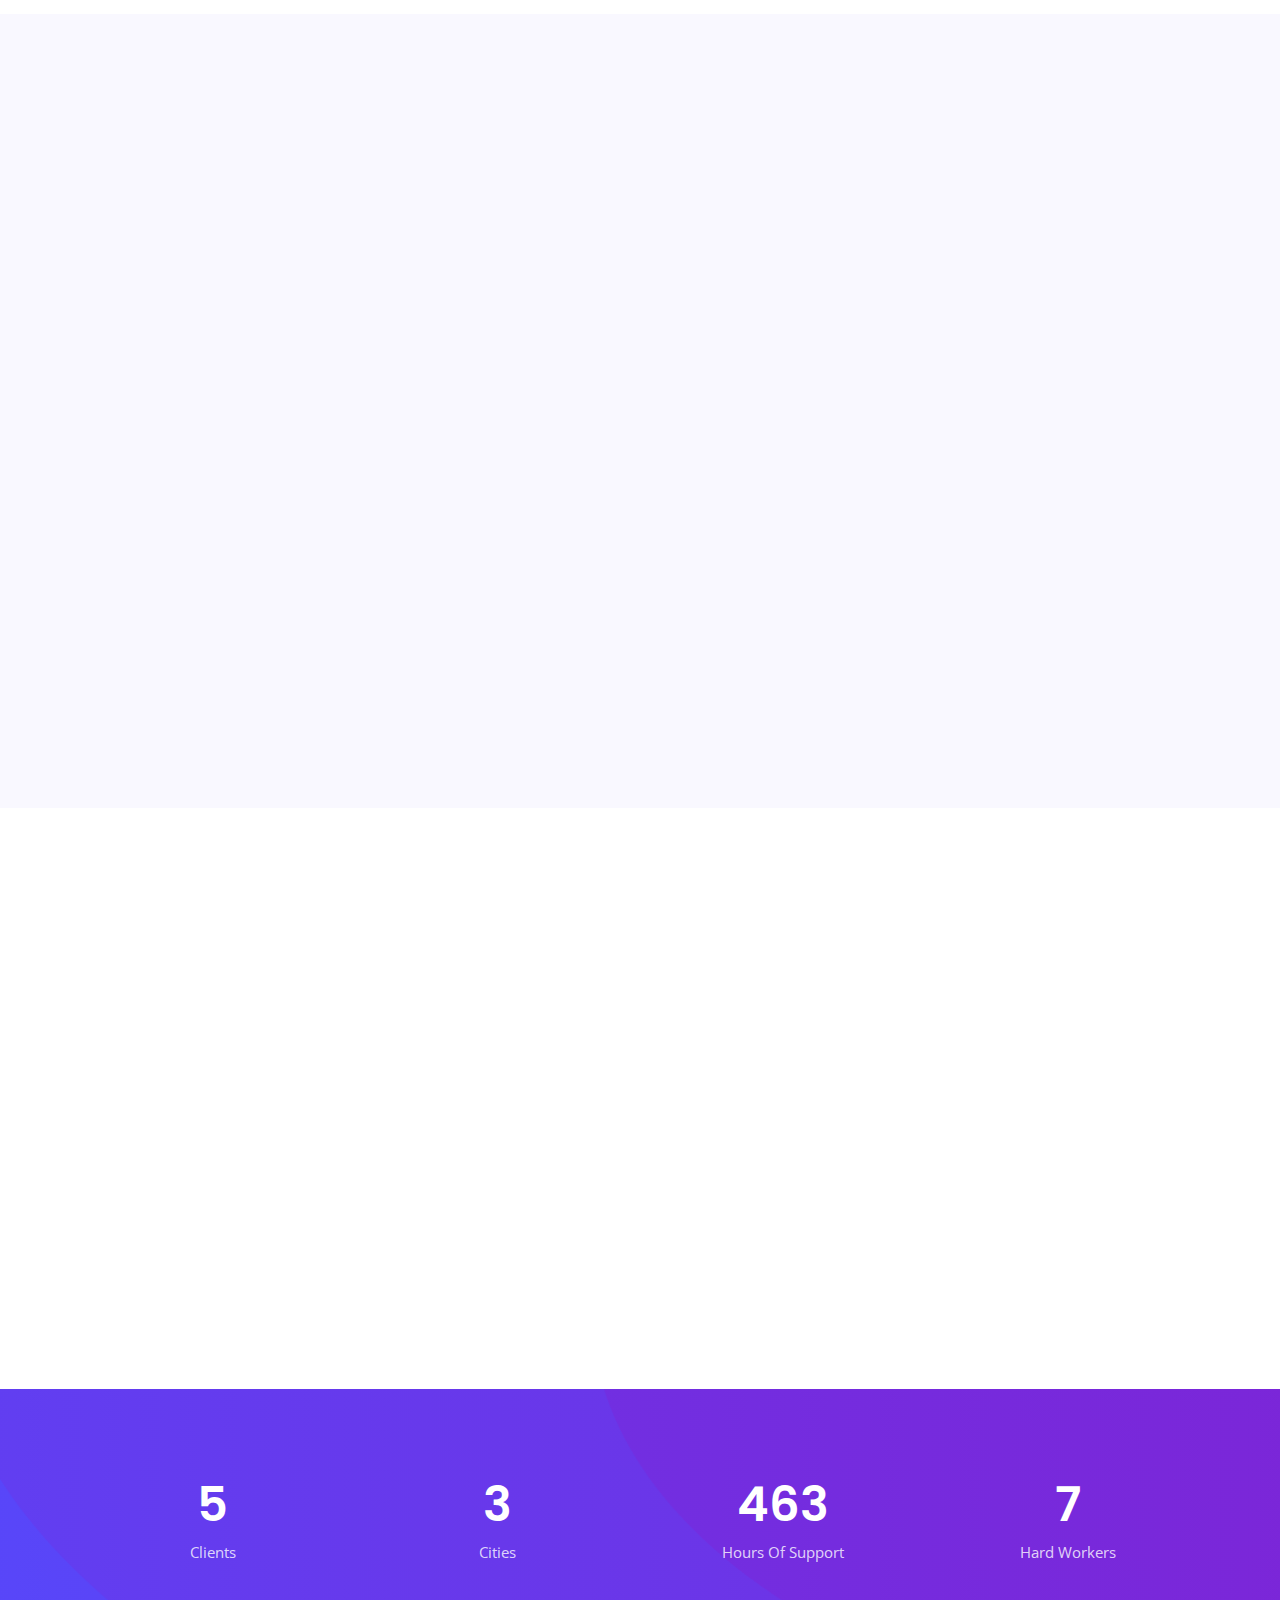
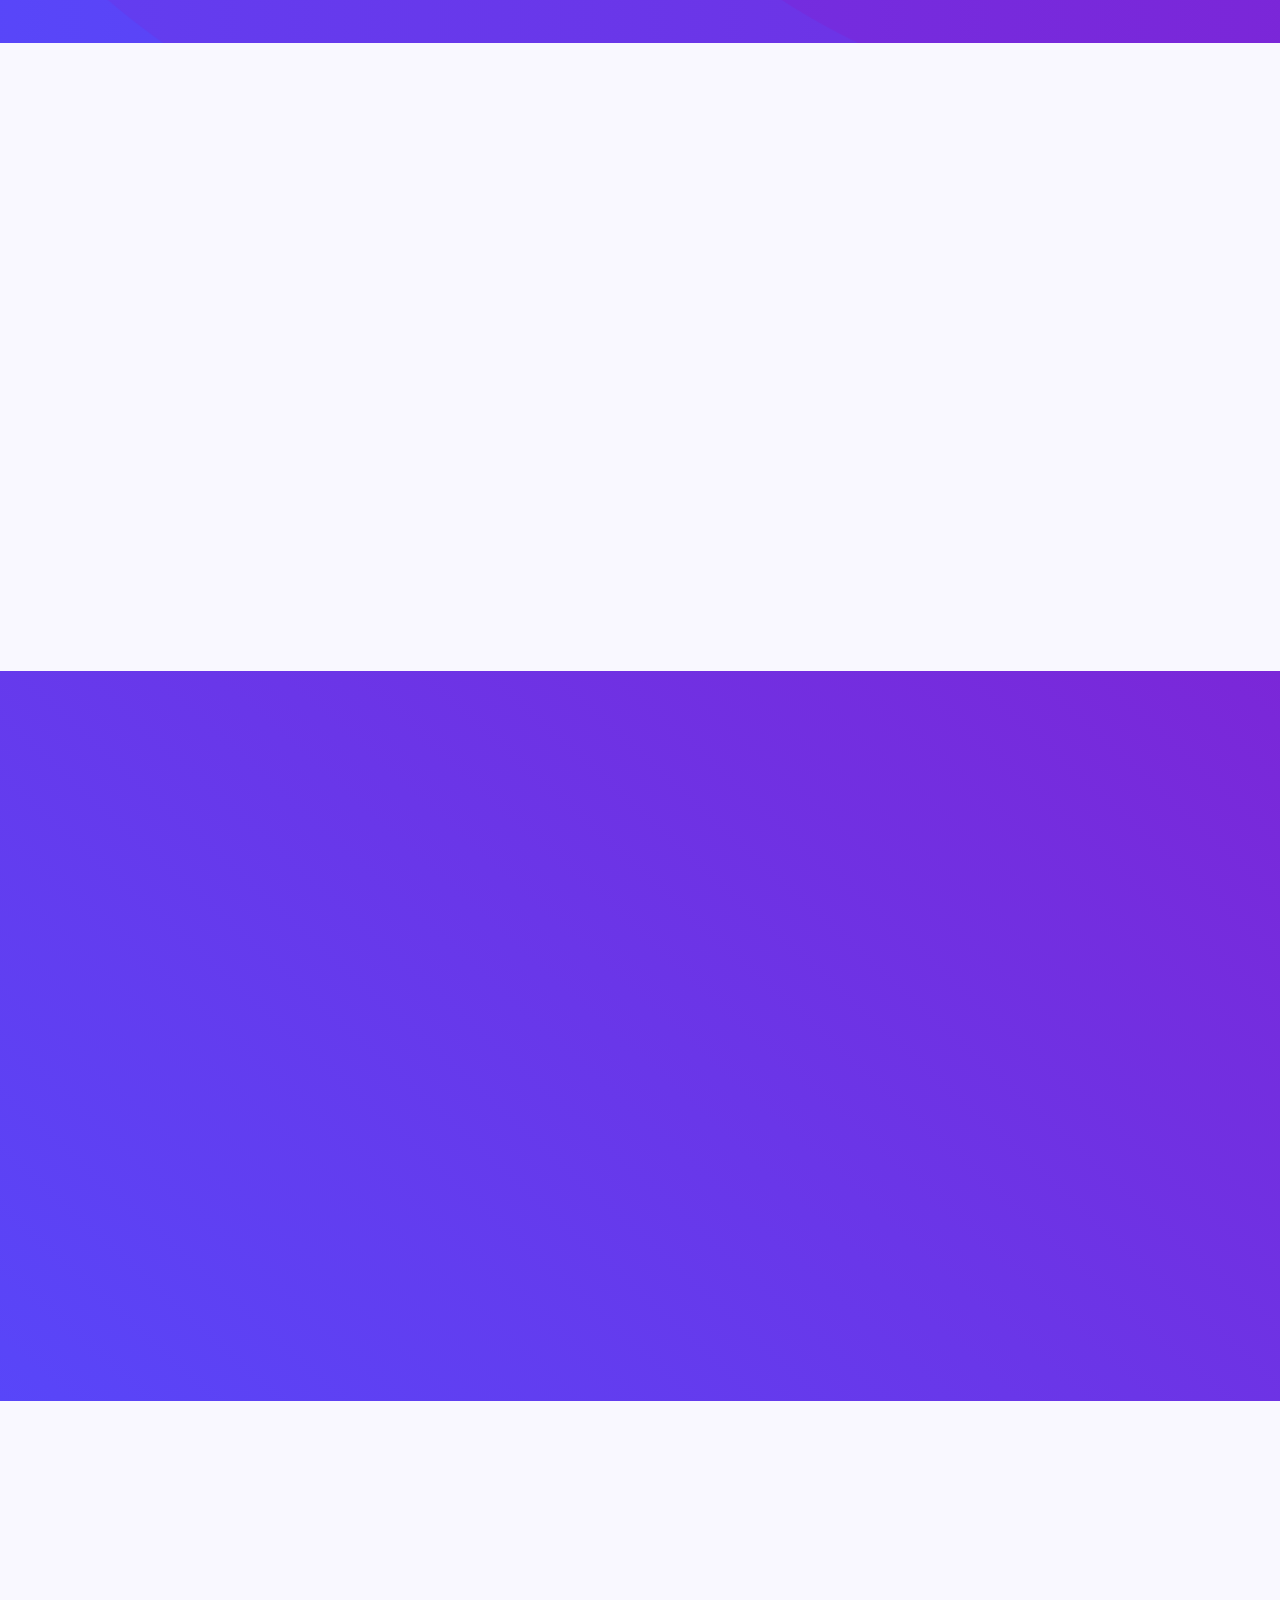
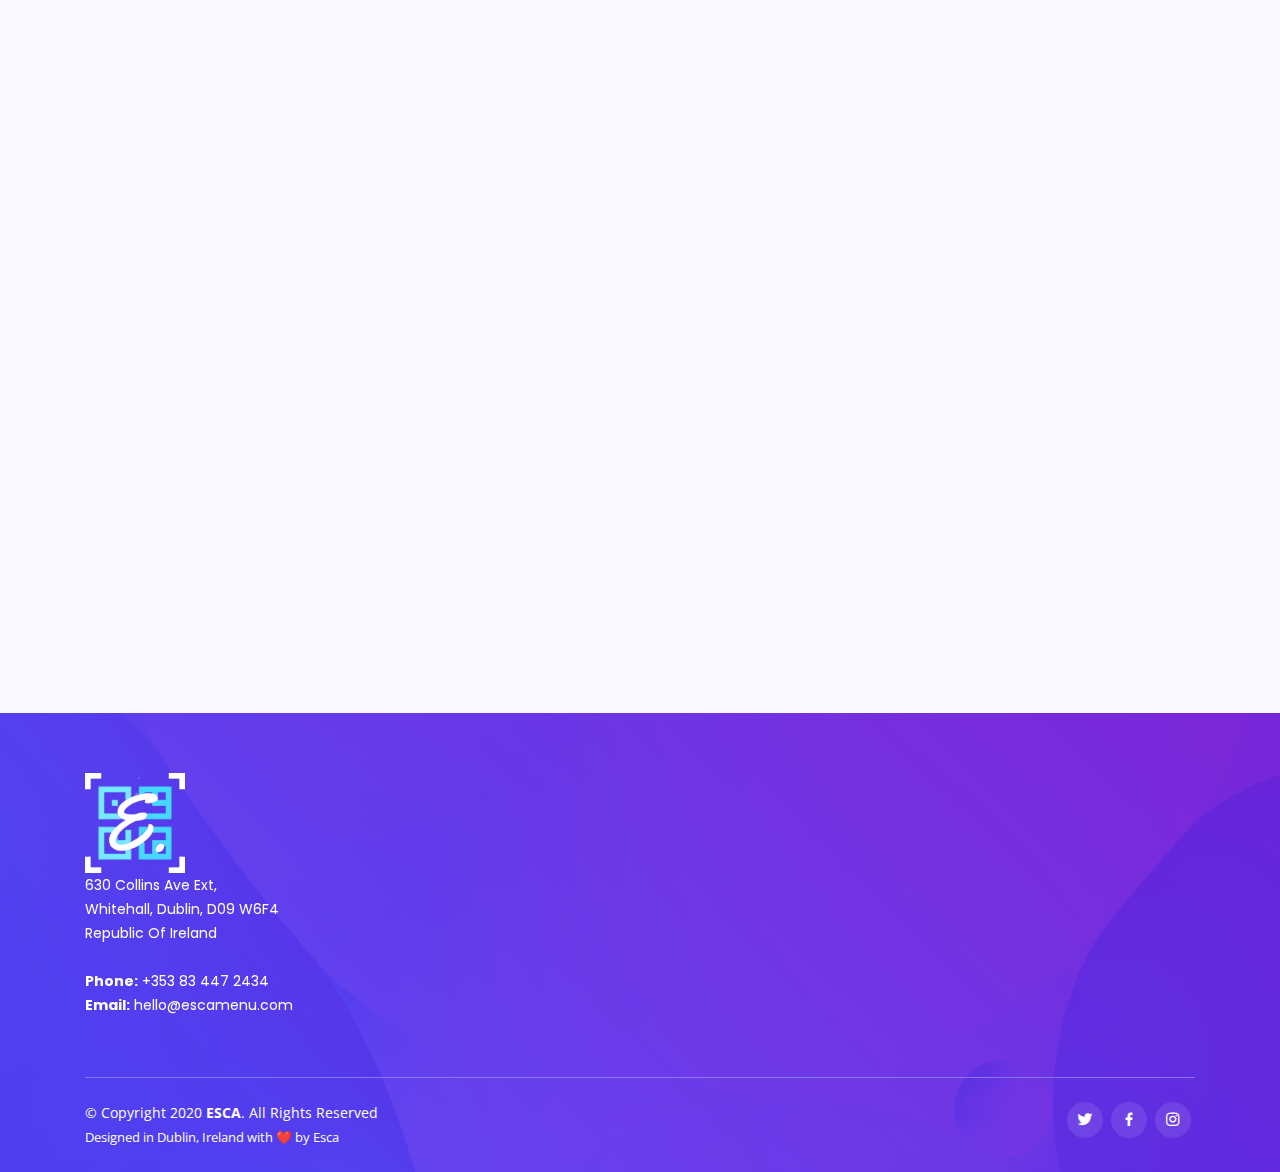
==== commit 167b0f5e: "Made Pro plan available" ====
--- a/index.html
+++ b/index.html
@@ -426,7 +426,6 @@
 
           <div class="col-lg-4 col-md-6 mt-4 mt-md-0" data-aos="fade-up" data-aos-delay="200">
             <div class="box">
-              <span class="advanced">Coming Soon</span>
               <h3>Pro Plan</h3>
               <h4><sup>€</sup>15<span> / month</span></h4>
               <ul>
@@ -438,7 +437,7 @@
                 <li>Contactless Payments</li>
               </ul>
               <div class="btn-wrap">
-                <a class="btn-buy" disabled>Coming Soon</a>
+                <a href="https://app.escamenu.com/signup" class="btn-buy">Get Started</a>
               </div>
             </div>
           </div>
@@ -935,7 +934,7 @@
             <!-- You can delete the links only if you purchased the pro version. -->
             <!-- Licensing information: https://bootstrapmade.com/license/ -->
             <!-- Purchase the pro version with working PHP/AJAX contact form: https://bootstrapmade.com/techie-free-skin-bootstrap-3/ -->
-            Designed in Dublin, Ireland, with ❤️ by <a href="https://escamenu.com/">Esca</a>
+            Designed in Dublin, Ireland with ❤️ by <a href="https://escamenu.com/">Esca</a>
           </div>
         </div>
         <div class="social-links text-center text-md-right pt-3 pt-md-0">
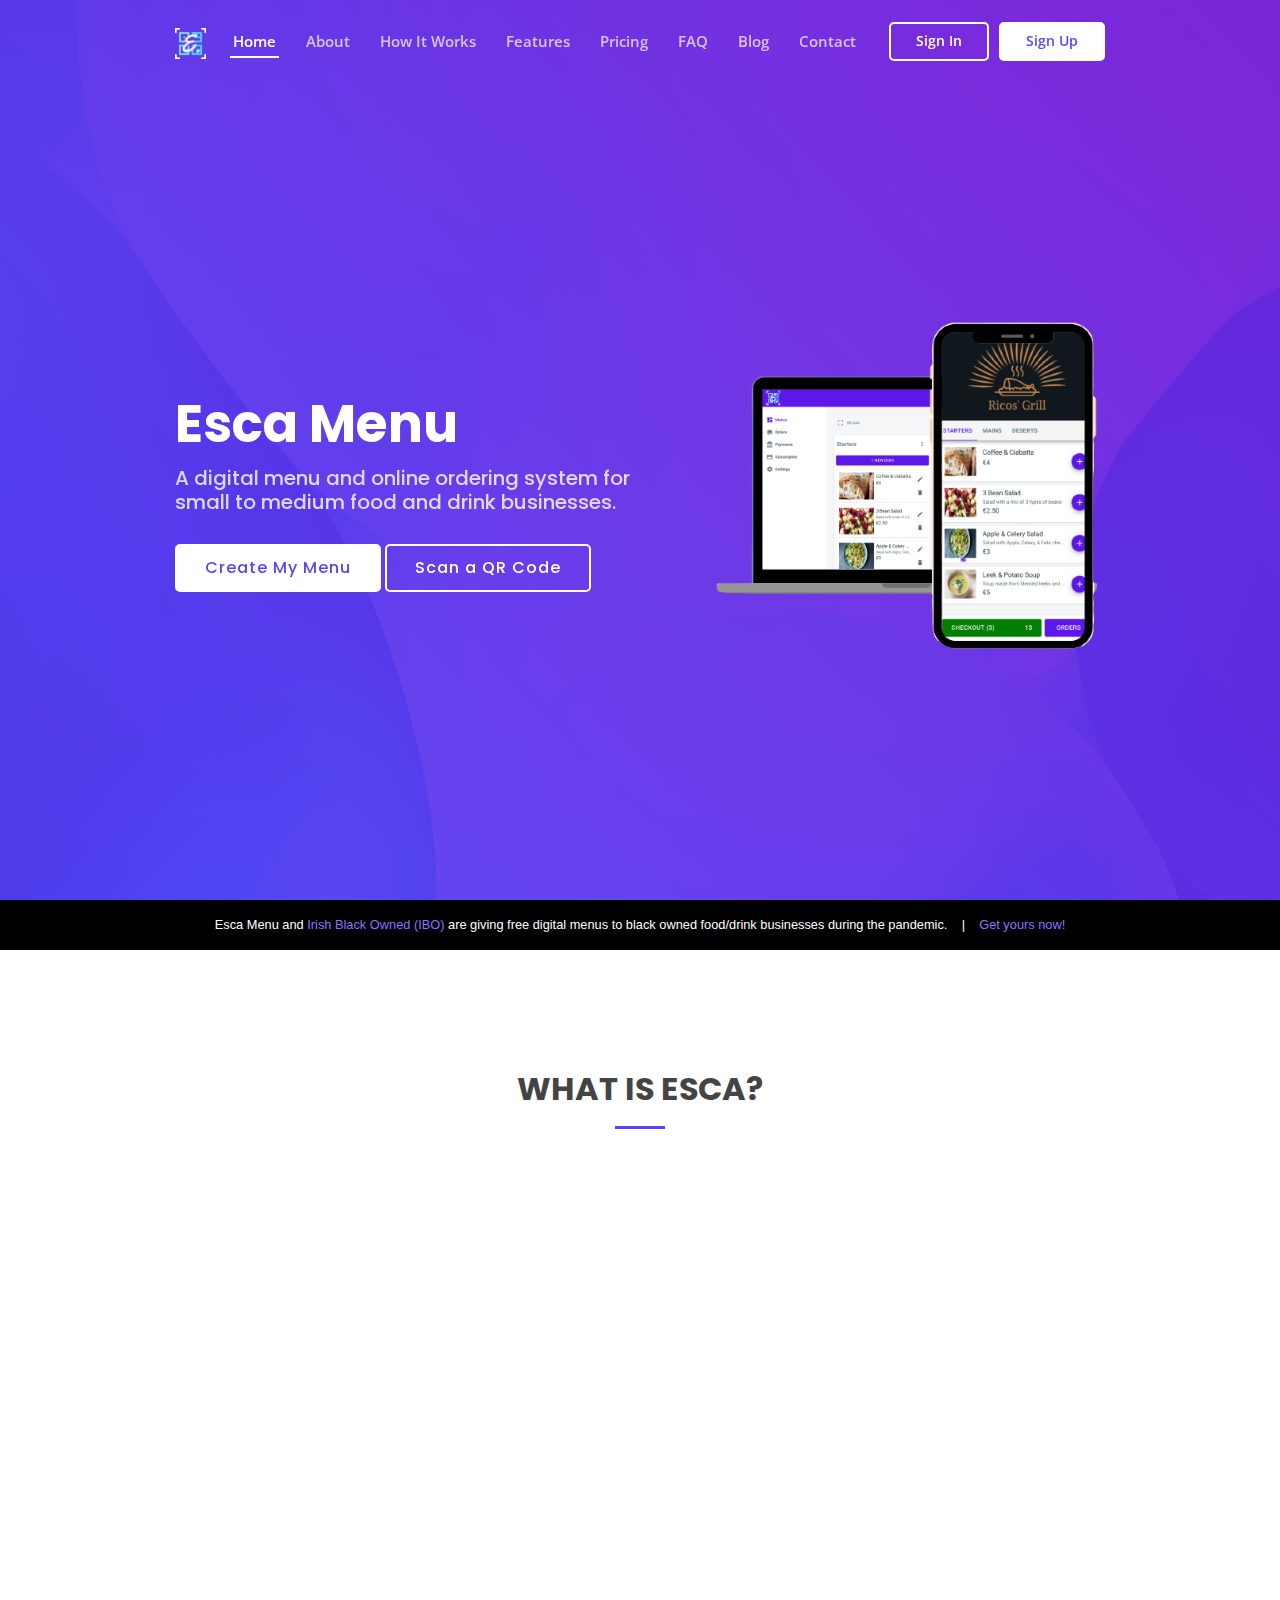
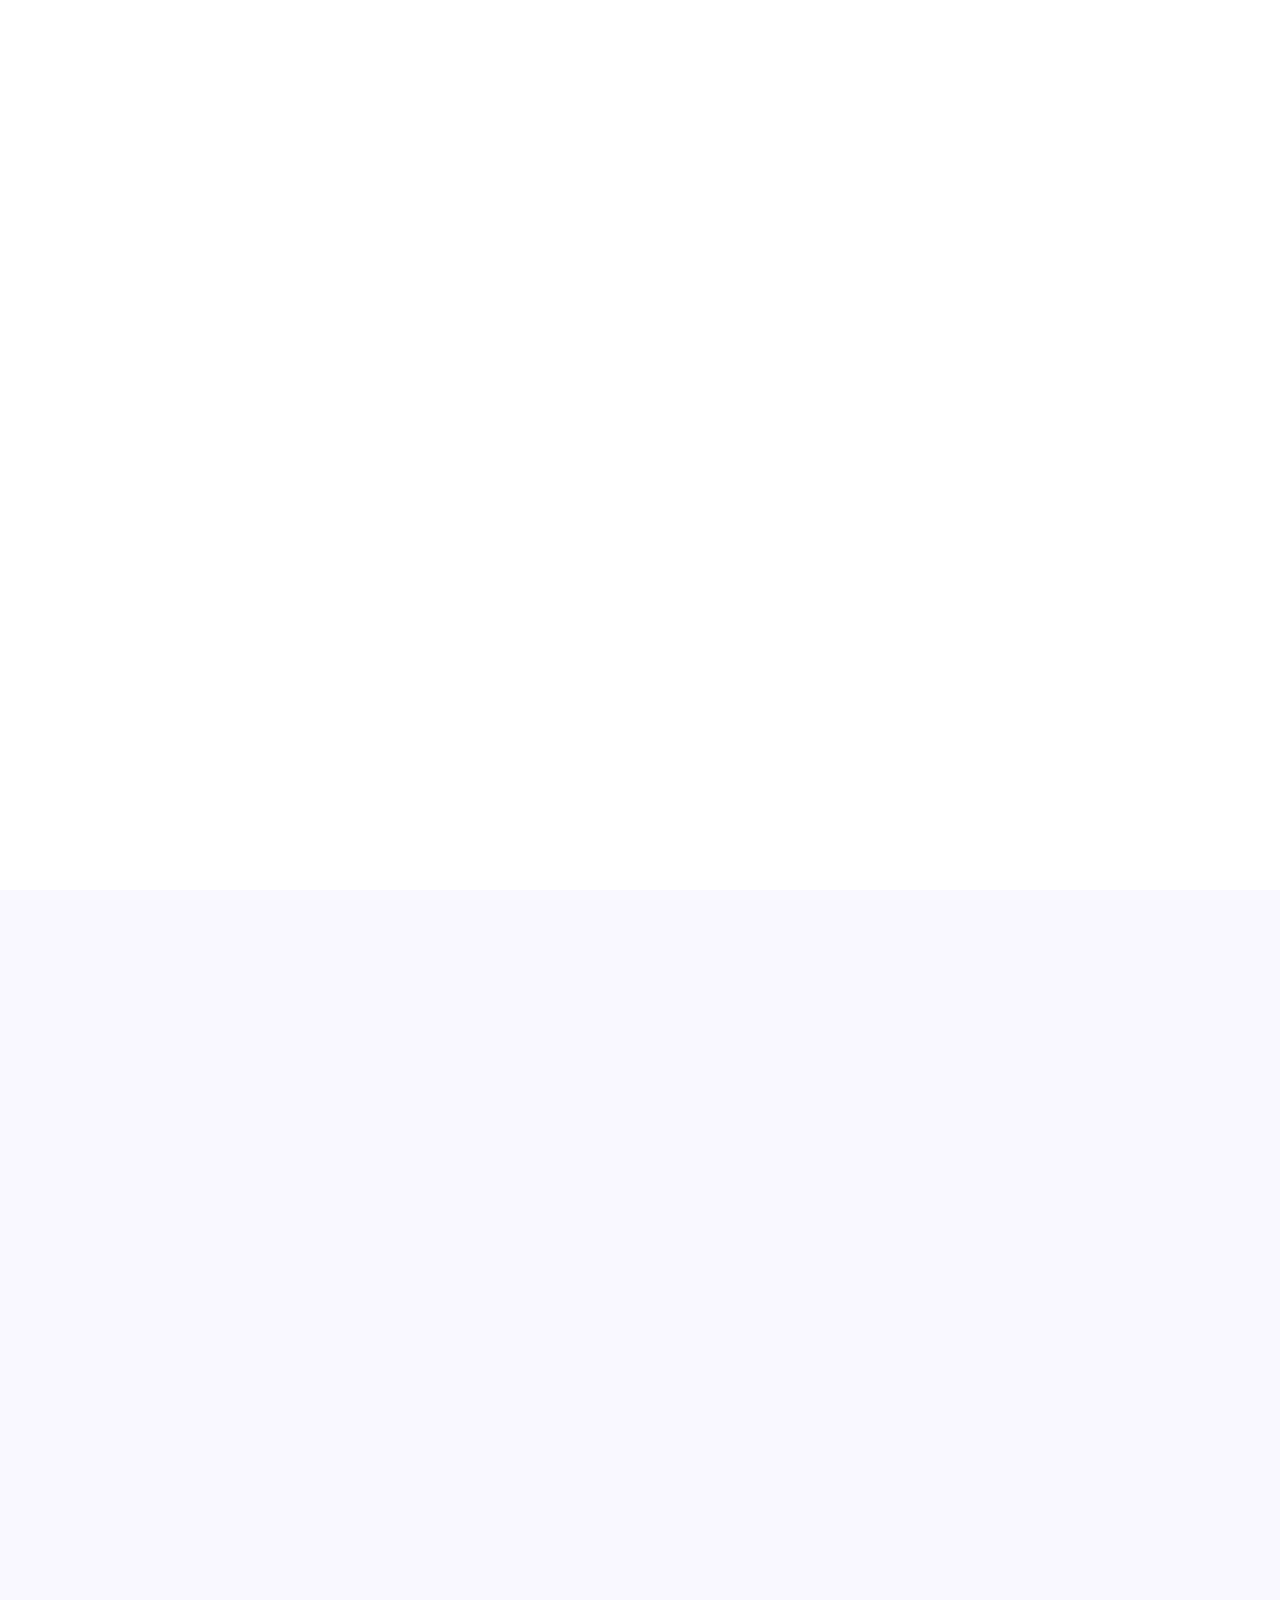
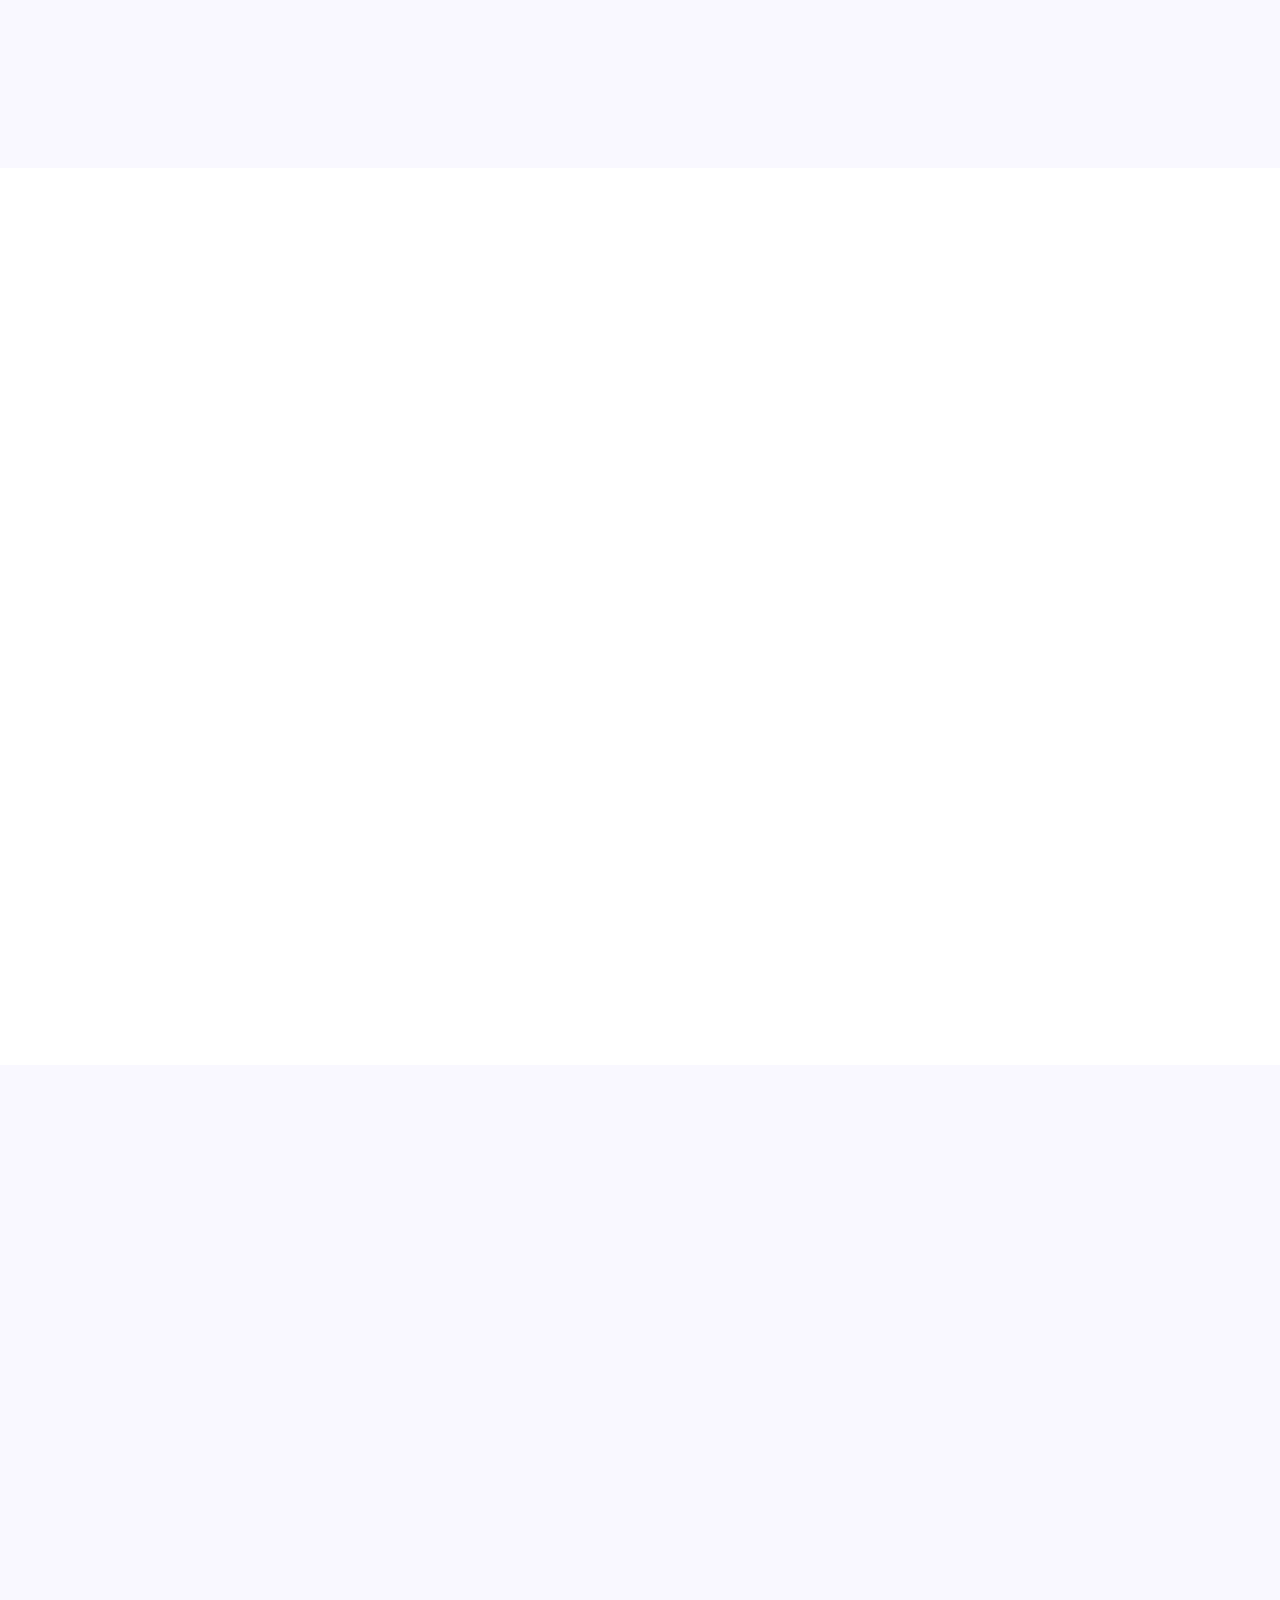
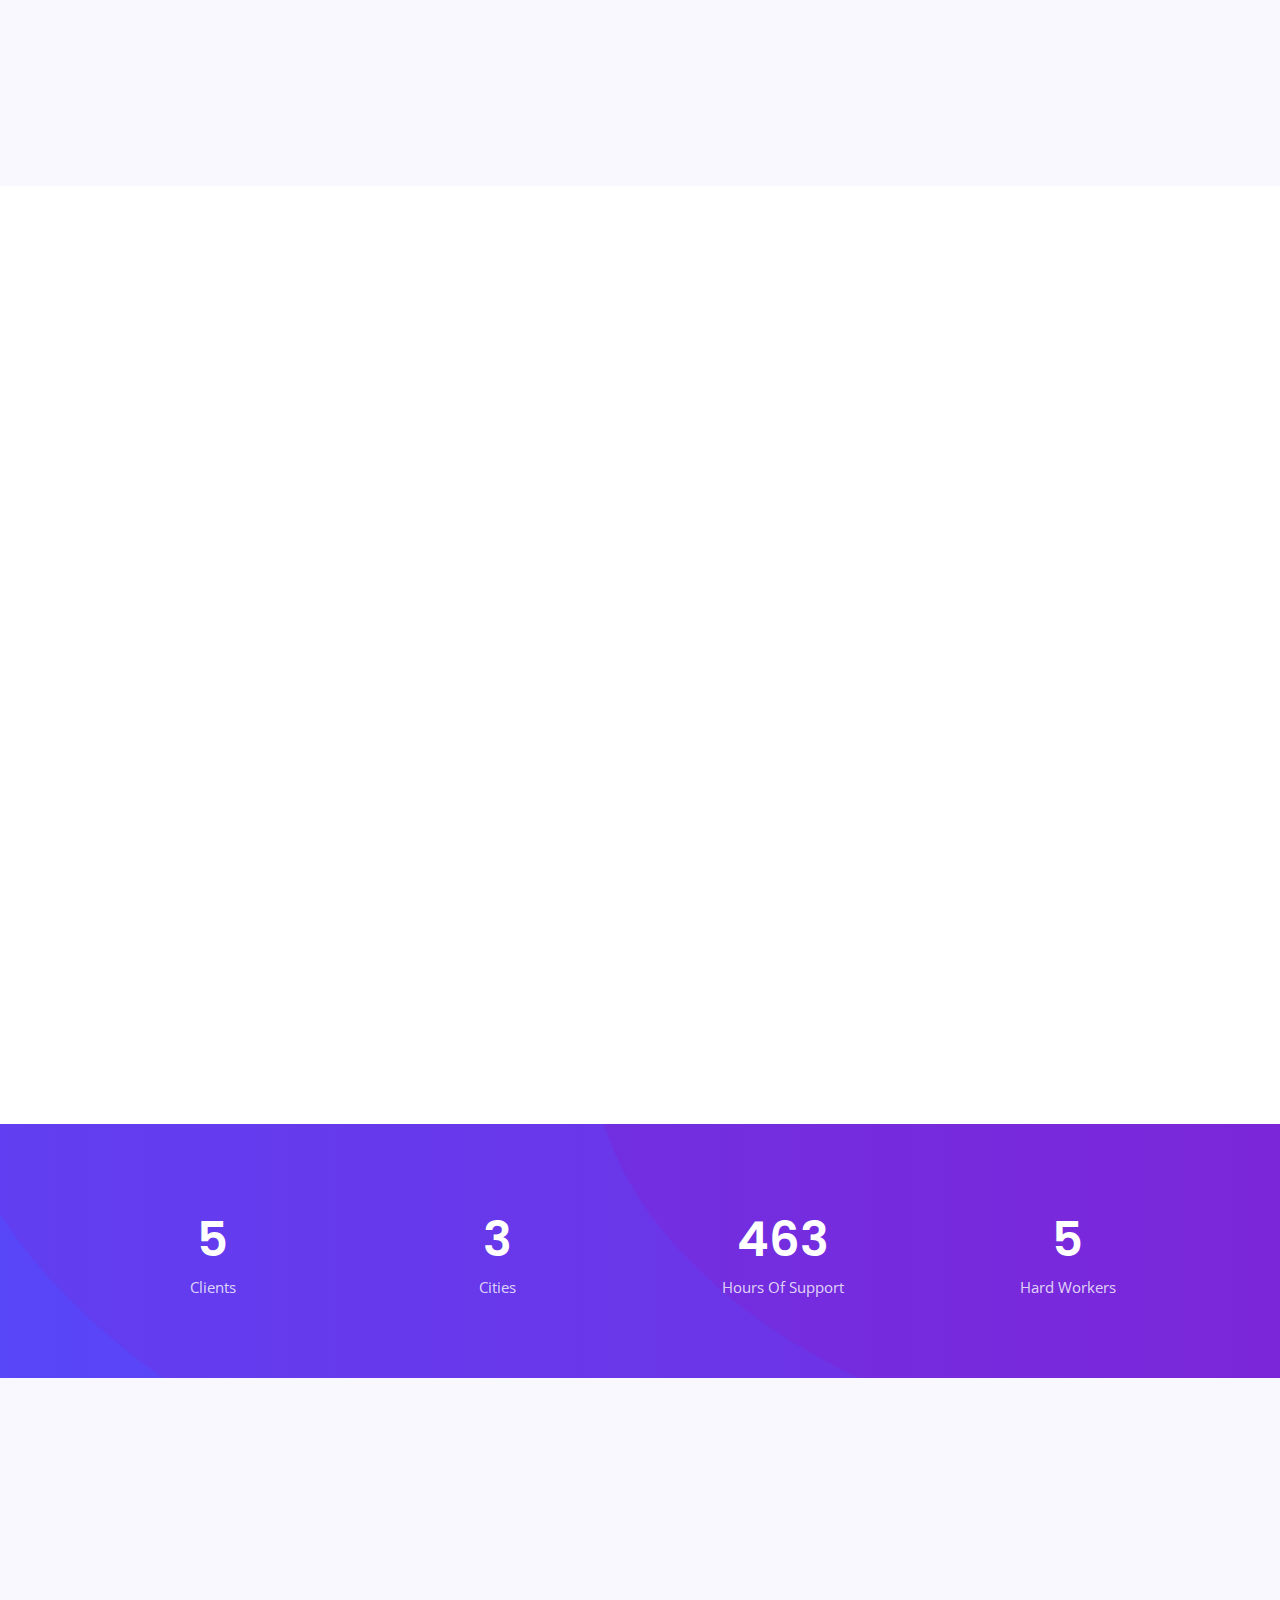
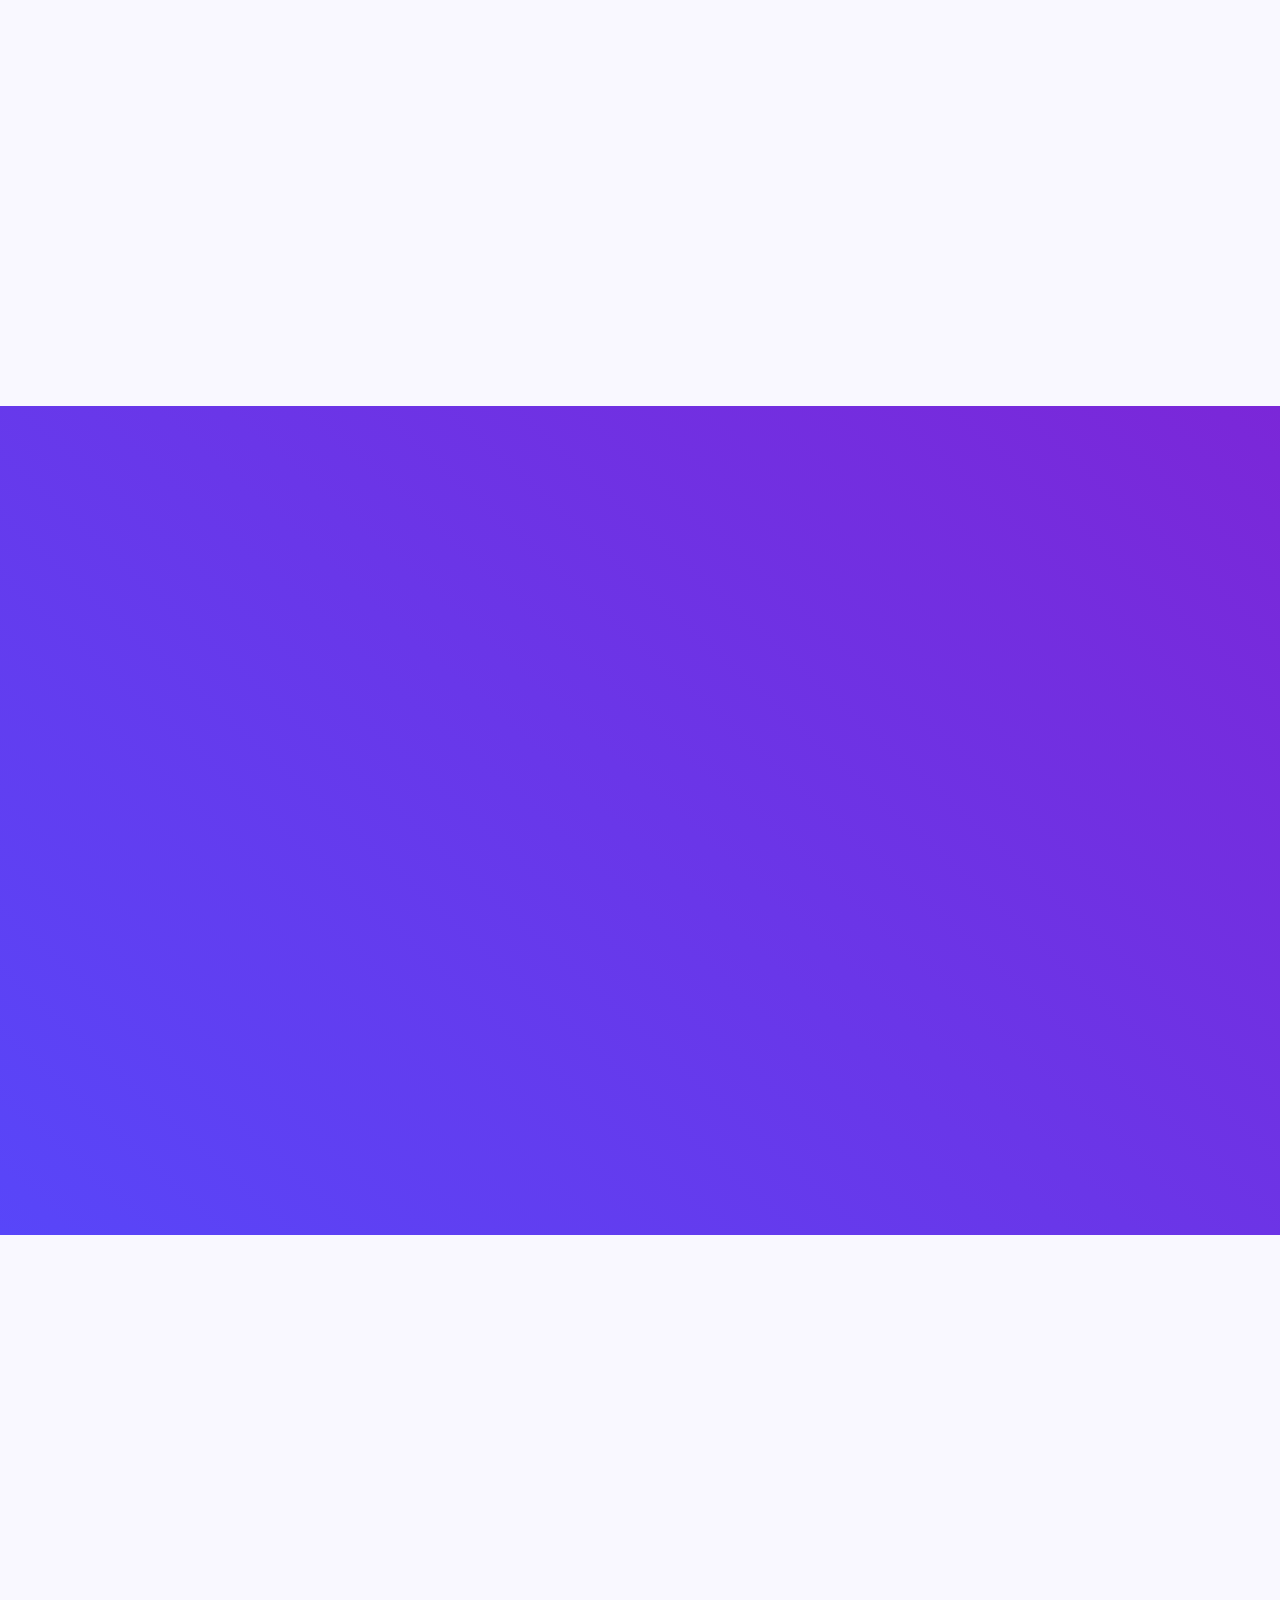
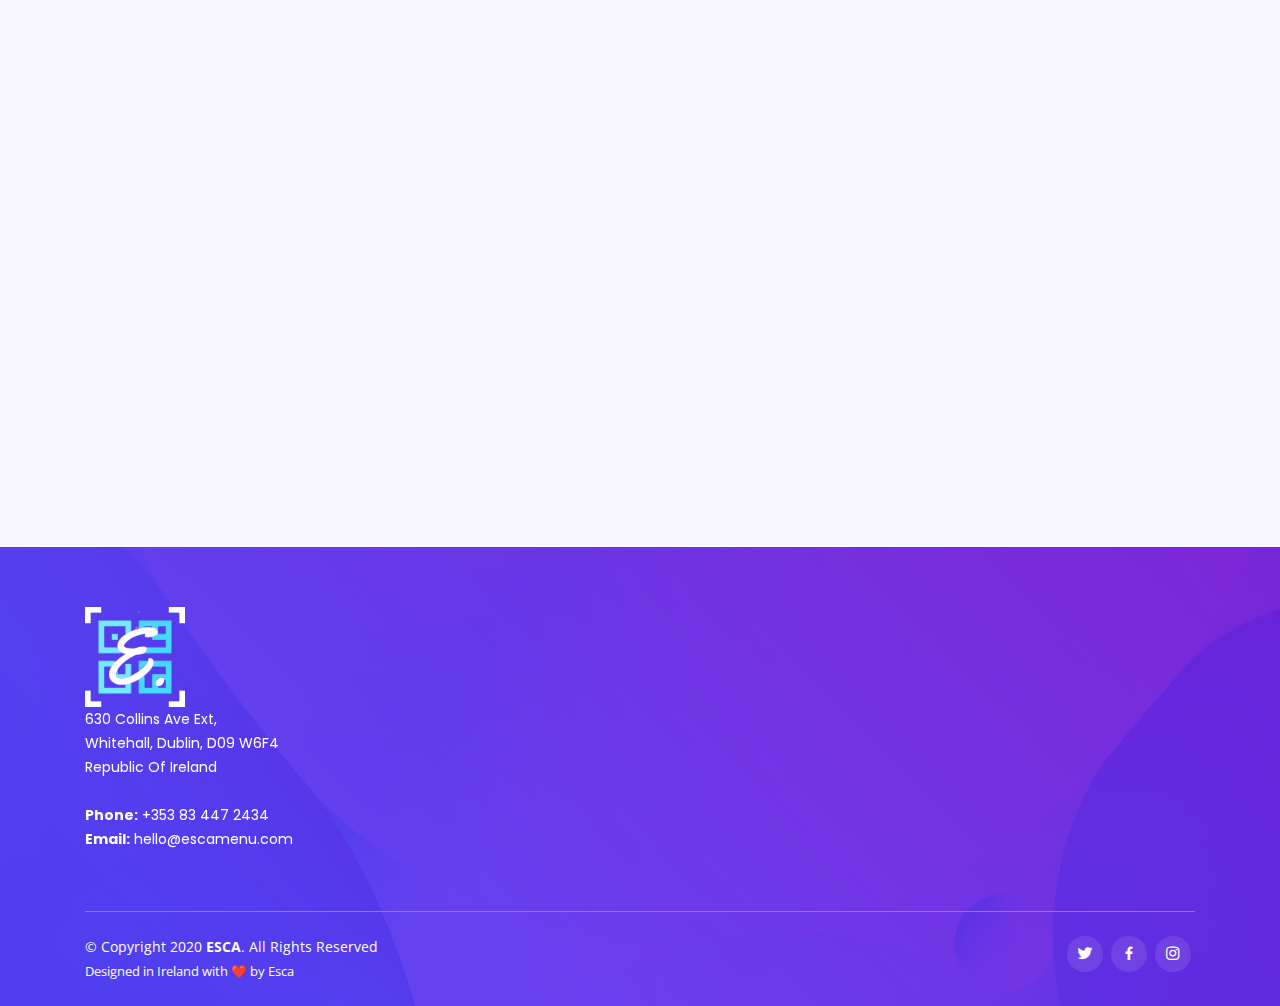
==== commit 287b10fa: "extensive changes made to assets and wording" ====
--- a/index.html
+++ b/index.html
@@ -63,7 +63,7 @@
 
   <!-- Favicons -->
   <link href="assets/img/escalogo.png" rel="icon">
-  <link href="assets/img/apple-touch-icon2.png" rel="apple-touch-icon">
+  <!--<link href="assets/img/apple-touch-icon2.png" rel="apple-touch-icon">-->
 
   <!-- Google Fonts -->
   <link href="https://fonts.googleapis.com/css?family=Open+Sans:300,300i,400,400i,600,600i,700,700i|Roboto:300,300i,400,400i,500,500i,600,600i,700,700i|Poppins:300,300i,400,400i,500,500i,600,600i,700,700i" rel="stylesheet">
@@ -144,14 +144,14 @@
       <div class="row justify-content-center">
         <div class="col-xl-5 col-lg-6 pt-3 pt-lg-0 order-2 order-lg-1 d-flex flex-column justify-content-center">
           <h1>Esca Menu</h1>
-          <h2>A Digital Menu for your Restaurant.</h2>
+          <h2>A digital menu and online ordering system for small to medium food and drink businesses.</h2>
           <div>
             <a href="https://app.escamenu.com/signup" class="btn-get-started scrollto">Create My Menu</a>
             <a href="https://escamenu.com/scan/" class="btn-get-scanner scrollto"> Scan a QR Code</a>
           </div>
         </div>
         <div class="col-xl-4 col-lg-6 order-1 order-lg-2 hero-img" data-aos="zoom-in" data-aos-delay="150">
-          <img src="assets/img/floating_img.png" class="img-fluid animated" alt="">
+          <img src="assets/img/newmenu2.png" class="img-fluid animated" alt="">
         </div>
       </div>
     </div>
@@ -160,7 +160,7 @@
 
   <!--Announcement bar -->
   <div class="announcement">
-<p>Our new blog will tell you everything you wish you knew about Esca &nbsp;&nbsp;&nbsp;|&nbsp;&nbsp;&nbsp;<a href="https://medium.com/esca-menu"> Check it out!</a></p>
+<p>Esca Menu and <a href="https://www.irishblackowned.com/"> Irish Black Owned (IBO)</a> are giving free digital menus to black owned food/drink businesses during the pandemic. &nbsp;&nbsp;&nbsp;|&nbsp;&nbsp;&nbsp;<a href="https://medium.com/esca-menu/esca-menu-irish-black-owned-ibo-1d7bd2e7c0b2"> Get yours now!</a></p>
 </div>
     <!--End announcement bar -->
 
@@ -174,33 +174,38 @@
           <h2>What is Esca?</h2>
         </div>
         <!--Video start -->
-        <script src="https://fast.wistia.com/embed/medias/rqb1yh4kvs.jsonp" async></script><script src="https://fast.wistia.com/assets/external/E-v1.js" async></script><div class="wistia_responsive_padding" style="padding:56.25% 0 0 0;position:relative;"><div class="wistia_responsive_wrapper" style="height:100%;left:0;position:absolute;top:0;width:100%;">
-          <div class="wistia_embed wistia_async_rqb1yh4kvs videoFoam=true" style="height:100%;position:relative;width:100%">
-            <div class="wistia_swatch" style="height:100%;left:0;opacity:0;overflow:hidden;position:absolute;top:0;transition:opacity 200ms;width:100%;">
-              <img src="https://fast.wistia.com/embed/medias/rqb1yh4kvs/swatch" style="filter:blur(5px);height:100%;object-fit:contain;width:100%;" alt="" aria-hidden="true" onload="this.parentNode.style.opacity=1;" />
-            </div>
-          </div>
-        </div>
-        </div>
+        <script src="https://fast.wistia.com/embed/medias/q1uwwpxl91.jsonp" async></script>
+        <script src="https://fast.wistia.com/assets/external/E-v1.js" async></script>
+        <div class="wistia_responsive_padding" style="padding:56.25% 0 0 0;position:relative;">
+          <div class="wistia_responsive_wrapper" style="height:100%;left:0;position:absolute;top:0;width:100%;">
+          <div class="wistia_embed wistia_async_q1uwwpxl91 videoFoam=true" style="height:100%;position:relative;width:100%">
+            <div class="wistia_swatch" style="height:100%;left:0;opacity:0;overflow:hidden;position:absolute;top:0;transition:opacity 200ms;width:100%;"><img src="https://fast.wistia.com/embed/medias/q1uwwpxl91/swatch" style="filter:blur(5px);height:100%;object-fit:contain;width:100%;" alt="" aria-hidden="true" onload="this.parentNode.style.opacity=1;" />
+          </div>
+        </div>
+      </div>
+    </div>
         </br>
         <!-- End video -->
 
         <div class="row">
           <div class="col-lg-6 order-1 order-lg-2" data-aos="zoom-in" data-aos-delay="150">
-            <img src="assets/img/dinner.png" class="img-fluid" alt="">
+            <img src="assets/img/cooking.png" class="img-fluid" alt="">
           </div>
           <div class="col-lg-6 pt-4 pt-lg-0 order-2 order-lg-1 content" data-aos="fade-right">
-            <h3>Now Is The Time To Upgrade Your Menus</h3>
+            <h3>Now Is The Time To Grow Your Food/Drink Business</h3>
             <p class="font-italic">
-              According to studies, paper menus carry more germs than toilet seats.
-              Esca allows restaurants and bars to adhere to social distancing guidelines while enhancing their clientele dining experience
+              As a small business owner you're constantly looking for new ways to reach customers without breaking the bank.
+              Esca is a platform that makes it easy for you to manage your menu, gain a digital presence, expose your business to a wider audience, take orders, and get paid.
+            </br>All through one dashboard, with or without a website.
             </p>
             <ul>
-              <li><i class="icofont-check-circled"></i> Ensure a safer dining experience for customers </li>
-              <li><i class="icofont-check-circled"></i> Improve the speed and efficiency of your service </li>
-              <li><i class="icofont-check-circled"></i> Decrease pressure on waitstaff</li>
-                <li><i class="icofont-check-circled"></i> Cut costs by reducing paper usage</li>
-                <li><i class="icofont-check-circled"></i> Lower your carbon footprint</li>
+              <li><i class="icofont-check-circled"></i> Build and manage your menu via your Esca dashboard</li>
+              <li><i class="icofont-check-circled"></i> Add Esca Menu to your website or social media platforms</li>
+              <li><i class="icofont-check-circled"></i> Improve the speed and efficiency of your service</li>
+              <li><i class="icofont-check-circled"></i> Manage orders and take payments all in one place</li>
+              <li><i class="icofont-check-circled"></i> Increase your revenue by reaching a wider audience</li>
+              <li><i class="icofont-check-circled"></i> Understand what your customers love the most via analytics <b> *coming soon* </b></li>
+              <li><i class="icofont-check-circled"></i> Get paid from your menu via Stripe as soon as an order is made </li>
             </ul>
 
               <a href="https://app.escamenu.com/signup" class="read-more"> Get Started <i class="icofont-long-arrow-right"></i></a>
@@ -230,10 +235,10 @@
                 </svg>
 
                 <i class="bx bxl-dribbble"></i>-->
-                  <img src="assets/img/step_1.png" class="img-fluid animated" alt="">
+                  <img src="assets/img/menu.png" class="img-fluid animated" alt="">
               </div>
               <h4><a href="">1. Create your menu</a></h4>
-              <p>Sign up and add your menu items, complete with pictures, ingredients and allergen information. Or email us your menu and we will build it for you.
+              <p>Sign up and pick a plan that works for your business. Add your menu items complete with pictures, ingredients, and allergen information. Or, you can email us your menu and we'll build it for you at an added cost of €5 per menu page.
                 </p>
             </div>
           </div>
@@ -246,10 +251,9 @@
                 </svg>
                 <i class="bx bx-file"></i>-->
                   <img src="assets/img/step_2.png" class="img-fluid animated" alt="">
-
               </div>
               <h4><a href="">2. Customer Orders</a></h4>
-              <p>Print your QR Code or order bespoke labels from us. They then order their desired items straight from the menu.</p>
+              <p>Post the link to your menu or your QR Code on your social media profile or website. Customers visit that link or scan your QR code to view your menu and place an order.</p>
             </div>
           </div>
 
@@ -260,19 +264,19 @@
                   <path stroke="none" stroke-width="0" fill="#f5f5f5" d="M300,541.5067337569781C382.14930387511276,545.0595476570109,479.8736841581634,548.3450877840088,526.4010558755058,480.5488172755941C571.5218469581645,414.80211281144784,517.5187510058486,332.0715597781072,496.52539010469104,255.14436215662573C477.37192572678356,184.95920475031193,473.57363656557914,105.61284051026155,413.0603344069578,65.22779650032875C343.27470386102294,18.654635553484475,251.2091493199835,5.337323636656869,175.0934190732945,40.62881213300186C97.87086631185822,76.43348514350839,51.98124368387456,156.15599469081315,36.44837278890362,239.84606092416172C21.716077023791087,319.22268207091537,43.775223500013084,401.1760424656574,96.891909868211,461.97329694683043C147.22146801428983,519.5804099606455,223.5754009179313,538.201503339737,300,541.5067337569781"></path>
                 </svg>
                 <i class="bx bx-tachometer"></i> -->
-                 <img src="assets/img/waiter.png" class="img-fluid animated" alt="">
-              </div>
-              <h4><a href="">3. Dinner Is Served</a></h4>
-              <p>Your waiter will either collect your order or you can order it yourself.</p>
-            </div>
-          </div>
-
-          <center>
+                 <img src="assets/img/cash.png" class="img-fluid animated" alt="">
+              </div>
+              <h4><a href="">3. Get Paid</a></h4>
+              <p>Once the customer places their order, you're paid instantly. You're notified of the new order via your Esca dashboard with a "pending" order status. Customers also get to track the status of their order.</p>
+            </div>
+          </div>
+
+          <!--<center>
             <div class="image col-lg-6 order-1 order-lg-2 " data-aos="zoom-in" data-aos-delay="300">
-              <!-- <svg width="100" height="100" viewBox="0 0 600 600" xmlns="http://www.w3.org/2000/svg">
+               <svg width="100" height="100" viewBox="0 0 600 600" xmlns="http://www.w3.org/2000/svg">
                 <path stroke="none" stroke-width="0" fill="#f5f5f5" d="M300,541.5067337569781C382.14930387511276,545.0595476570109,479.8736841581634,548.3450877840088,526.4010558755058,480.5488172755941C571.5218469581645,414.80211281144784,517.5187510058486,332.0715597781072,496.52539010469104,255.14436215662573C477.37192572678356,184.95920475031193,473.57363656557914,105.61284051026155,413.0603344069578,65.22779650032875C343.27470386102294,18.654635553484475,251.2091493199835,5.337323636656869,175.0934190732945,40.62881213300186C97.87086631185822,76.43348514350839,51.98124368387456,156.15599469081315,36.44837278890362,239.84606092416172C21.716077023791087,319.22268207091537,43.775223500013084,401.1760424656574,96.891909868211,461.97329694683043C147.22146801428983,519.5804099606455,223.5754009179313,538.201503339737,300,541.5067337569781"></path>
               </svg>
-              <i class="bx bx-tachometer"></i> -->
+              <i class="bx bx-tachometer"></i>
               <p>
                 <br/>
                 <h4>Your QR code label</h4>
@@ -284,7 +288,7 @@
                   <img src="assets/img/qrlabel2.jpg" class="img-fluid animated" alt="">
               </p>
             </div>
-          </center>
+          </center> -->
 
 
 
@@ -349,22 +353,22 @@
             <div class="icon-box mt-5 mt-lg-0" data-aos="fade-up" data-aos-delay="100">
               <i class="bx bx-receipt"></i>
               <h4>Flexible</h4>
-              <p>Esca menu is flexible, hence you can change or adapt to your needs.</p>
+              <p>Whether you have a physical location or your business is online only, Esca Menu works for both.</p>
             </div>
             <div class="icon-box mt-5" data-aos="fade-up" data-aos-delay="200">
               <i class="bx bx-cube-alt"></i>
               <h4>SEO Optimized</h4>
-              <p>Esca menus are fully digital and easily accesible exposing your business to more potential customers.</p>
+              <p>Esca menus are fully digital and search engine optimized meaning your business gets exposed to a wider audience.</p>
             </div>
             <div class="icon-box mt-5" data-aos="fade-up" data-aos-delay="300">
               <i class="bx bx-images"></i>
               <h4>Scalable</h4>
-              <p>You can create as many different menus as you like. Manage multiple menus from multiple businesses, all through Esca.</p>
+              <p>Build and manage multiple menus for multiple businesses, all through one Esca account.</p>
             </div>
             <div class="icon-box mt-5" data-aos="fade-up" data-aos-delay="400">
               <i class="bx bx-shield"></i>
-              <h4>Contactless Payments</h4>
-              <p>You can easily access it through your phone, order and pay. No paper, no fuss.</p>
+              <h4>Physical & Online Orders</h4>
+              <p>Take online orders while customers in your physical location order their meals directly to their table via your menu. Decrease pressure on your waitstaff, lower your carbon footprint, and reduce any risk of infection. </p>
             </div>
           </div>
           <div class="image col-lg-6 order-1 order-lg-2 " data-aos="zoom-in" data-aos-delay="100">
@@ -393,10 +397,9 @@
               <h4><sup>€</sup>5<span> / month</span></h4>
               <ul>
                 <li>1 Menu</li>
-                <li>Self Managed</li>
                 <li class="na">24/7 Support</li>
-                <li class="na">QR Code Labels</li>
-                <li class="na">Mobile Ordering</li>
+                <!--<li class="na">QR Code Labels</li>-->
+                <li class="na">Table & Online Orders</li>
                 <li class="na">Contactless Payments</li>
               </ul>
                 <div class="btn-wrap">
@@ -407,15 +410,14 @@
 
 
       <div class="col-lg-4 col-md-6" data-aos="fade-up" data-aos-delay="100">
-            <div class="box featured">
+            <div class="box">
               <h3>Main Plan</h3>
               <h4><sup>€</sup>10<span> / month</span></h4>
               <ul>
                 <li>3 Menus</li>
-                <li>Esca Managed</li>
                 <li>24/7 Support</li>
-                <li>QR Code Labels</li>
-                <li class="na">Mobile Ordering</li>
+                <!--<li>QR Code Labels</li>-->
+                <li class="na">Table & Online Orders</li>
                 <li class="na">Contactless Payments</li>
               </ul>
                 <div class="btn-wrap">
@@ -425,15 +427,14 @@
           </div>
 
           <div class="col-lg-4 col-md-6 mt-4 mt-md-0" data-aos="fade-up" data-aos-delay="200">
-            <div class="box">
+            <div class="box featured">
               <h3>Pro Plan</h3>
               <h4><sup>€</sup>15<span> / month</span></h4>
               <ul>
                 <li>Unlimited Menus</li>
-                <li>Esca Managed</li>
                 <li>24/7 Support</li>
-                <li>QR Code Labels</li>
-                <li>Mobile Ordering</li>
+                <!--<li>QR Code Labels</li>-->
+                <li>Table & Online Orders</li>
                 <li>Contactless Payments</li>
               </ul>
               <div class="btn-wrap">
@@ -475,7 +476,6 @@
           </div> -->
 
         </div>
-
       </div>
     </section><!-- End Pricing Section -->
 
@@ -485,7 +485,7 @@
       <div class="container" data-aos="fade-up">
 
         <div class="section-title">
-          <h2>Our Users</h2>
+          <h2>Our Customers</h2>
           <!--<p>Magnam dolores commodi suscipit. Necessitatibus eius consequatur ex aliquid fuga eum quidem. Sit sint consectetur velit. Quisquam quos quisquam cupiditate. Et nemo qui impedit suscipit alias ea. Quia fugiat sit in iste officiis commodi quidem hic quas.</p>-->
         </div>
 
@@ -504,45 +504,60 @@
 
           <div class="col-lg-4 col-md-6 portfolio-item filter-app">
             <div class="portfolio-wrap">
-              <img src="assets/img/portfolio/spiceindia.png" class="img-fluid" alt="">
+              <img src="assets/img/portfolio/spiceindia.png" class="img-fluid" alt="spiceindia">
               <div class="portfolio-info">
                 <h4>Spice India</h4>
                 <p>Indian Restaurant</p>
               </div>
               <div class="portfolio-links">
                 <a href="assets/img/portfolio/spiceindia.png" data-gall="portfolioGallery" class="venobox" title="Spice India"><i class="bx bx-plus"></i></a>
-                <a href="http://spiceindia.ie/" title="More Details"><i class="bx bx-link"></i></a>
+                <a href="https://app.escamenu.com/menu/spice-india" target="_blank" title="More Details"><i class="bx bx-link"></i></a>
               </div>
             </div>
           </div>
 
           <div class="col-lg-4 col-md-6 portfolio-item filter-web">
             <div class="portfolio-wrap">
-              <img src="assets/img/portfolio/weirs.png" class="img-fluid" alt="">
+              <img src="assets/img/portfolio/weirs.png" class="img-fluid" alt="weirs">
               <div class="portfolio-info">
                 <h4>Weirs Multyfarnham</h4>
                 <p>Gastro Pub</p>
               </div>
               <div class="portfolio-links">
                 <a href="assets/img/portfolio/weirs.png" data-gall="portfolioGallery" class="venobox" title="Weirs"><i class="bx bx-plus"></i></a>
-                <a href="http://www.weirsmultyfarnham.ie/" title="More Details"><i class="bx bx-link"></i></a>
+                <a href="https://app.escamenu.com/menu/weirs" target="_blank" title="More Details"><i class="bx bx-link"></i></a>
               </div>
             </div>
           </div>
 
           <div class="col-lg-4 col-md-6 portfolio-item filter-app">
             <div class="portfolio-wrap">
-              <img src="assets/img/portfolio/turkishgrill.jpeg" class="img-fluid" alt="">
+              <img src="assets/img/portfolio/turkishgrill.jpeg" class="img-fluid" alt="turkishgrill">
               <div class="portfolio-info">
                 <h4>Turkish Grill</h4>
                 <p>Turkish Restaurant</p>
               </div>
               <div class="portfolio-links">
                 <a href="assets/img/portfolio/turkishgrill.jpeg" data-gall="portfolioGallery" class="venobox" title="Turkish Grill"><i class="bx bx-plus"></i></a>
-                <a href="https://app.escamenu.com/menu/turkish-grill-mullingar" title="More Details"><i class="bx bx-link"></i></a>
-              </div>
-            </div>
-          </div>
+                <a href="https://app.escamenu.com/menu/turkish-grill-mullingar" target="_blank" title="More Details"><i class="bx bx-link"></i></a>
+              </div>
+            </div>
+          </div>
+
+          <div class="col-lg-4 col-md-6 portfolio-item filter-app">
+            <div class="portfolio-wrap">
+              <img src="assets/img/portfolio/kcfoods.png" class="img-fluid" alt="">
+              <div class="portfolio-info">
+                <h4>KCs Foods</h4>
+                <p>Caterer</p>
+              </div>
+              <div class="portfolio-links">
+                <a href="assets/img/portfolio/kcfoods.png" data-gall="portfolioGallery" class="venobox" title="Turkish Grill"><i class="bx bx-plus"></i></a>
+                <a href="https://app.escamenu.com/menu/kcsfoods" target="_blank" title="More Details"><i class="bx bx-link"></i></a>
+              </div>
+            </div>
+          </div>
+
 
     <!--      <div class="col-lg-4 col-md-6 portfolio-item filter-card">
             <div class="portfolio-wrap">
@@ -657,7 +672,7 @@
           </div>
 
           <div class="col-lg-3 col-6 text-center">
-            <span data-toggle="counter-up">7</span>
+            <span data-toggle="counter-up">5</span>
             <p>Hard Workers</p>
           </div>
 
@@ -680,57 +695,36 @@
           <div class="testimonial-item">
             <p>
               <i class="bx bxs-quote-alt-left quote-icon-left"></i>
-              Esca is saving our business much time and effort and our customers love it
+              Using Esca Menu was the best decision we made this year. They helped reduce our manual processes, freeing up time for us to concentrate on creating exquisit meals for our customers.
               <i class="bx bxs-quote-alt-right quote-icon-right"></i>
             </p>
-            <img src="assets/img/testimonials/testimonials-1.jpg" class="testimonial-img" alt="">
-            <h3>Rich Walker</h3>
-            <h4>Owner - The Food Guys</h4>
+          <!--  <img src="assets/img/testimonials/testimonials-1.jpg" class="testimonial-img" alt=""> -->
+            <h3>Kelechi</h3>
+            <h4>Head Chef - KC Foods</h4>
+          </div>
+
+         <div class="testimonial-item">
+            <p>
+              <i class="bx bxs-quote-alt-left quote-icon-left"></i>
+              We had a hard time facilitating orders via emails and social media messages so having Esca has been a life saver.
+              <i class="bx bxs-quote-alt-right quote-icon-right"></i>
+            </p>
+            <!--<img src="assets/img/testimonials/testimonials-4.jpg" class="testimonial-img" alt="">-->
+            <h3>Katherine</h3>
+            <h4>Owner - The Sweet Co.</h4>
           </div>
 
           <div class="testimonial-item">
             <p>
               <i class="bx bxs-quote-alt-left quote-icon-left"></i>
-              It's every thing we needed and more! Can't see us running the restaraunt without it
+              Esca Menu was the tool we didn't think we needed. It's made everything so much easier and has enabled us to double our revenue within a few short months.
+              Definitely recommend for any small business.
               <i class="bx bxs-quote-alt-right quote-icon-right"></i>
             </p>
-            <img src="assets/img/testimonials/testimonials-2.jpg" class="testimonial-img" alt="">
-            <h3>Sara Wilsson</h3>
-            <h4>Head Chef - Chickatee</h4>
-          </div>
-
-          <div class="testimonial-item">
-            <p>
-              <i class="bx bxs-quote-alt-left quote-icon-left"></i>
-              Its revolutionised how we edit our menu and how customers interact with it. Highly helpful in these Covid-19 times.
-              <i class="bx bxs-quote-alt-right quote-icon-right"></i>
-            </p>
-            <img src="assets/img/testimonials/testimonials-3.jpg" class="testimonial-img" alt="">
-            <h3>Jena Karlis</h3>
-            <h4>Manager - Steak Out</h4>
-          </div>
-
-      <!--    <div class="testimonial-item">
-            <p>
-              <i class="bx bxs-quote-alt-left quote-icon-left"></i>
-              Fugiat enim eram quae cillum dolore dolor amet nulla culpa multos export minim fugiat minim velit minim dolor enim duis veniam ipsum anim magna sunt elit fore quem dolore labore.
-              <i class="bx bxs-quote-alt-right quote-icon-right"></i>
-            </p>
-            <img src="assets/img/testimonials/testimonials-4.jpg" class="testimonial-img" alt="">
-            <h3>Matt Brandon</h3>
-            <h4>Freelancer</h4>
-          </div>
-
-          <div class="testimonial-item">
-            <p>
-              <i class="bx bxs-quote-alt-left quote-icon-left"></i>
-              Quis quorum aliqua sint quem legam fore sunt eram irure aliqua veniam tempor noster veniam enim culpa labore duis sunt culpa nulla illum cillum fugiat legam esse veniam culpa.
-              <i class="bx bxs-quote-alt-right quote-icon-right"></i>
-            </p>
-            <img src="assets/img/testimonials/testimonials-5.jpg" class="testimonial-img" alt="">
-            <h3>John Larson</h3>
-            <h4>Entrepreneur</h4>
-          </div> -->
+            <!--<img src="assets/img/testimonials/testimonials-5.jpg" class="testimonial-img" alt="">-->
+            <h3>John</h3>
+            <h4>Manager - Foodbites</h4>
+          </div>
 
         </div>
 
@@ -743,7 +737,7 @@
 
         <div class="section-title">
           <h2>Frequently Asked Questions</h2>
-          <p>Do you have some questions? Below are a few answers to some of our most frequently asked questions</p>
+          <p>We're sure you have questions, so here are some answers to a few of our frequently asked questions</p>
         </div>
 
         <div class="faq-list">
@@ -752,7 +746,17 @@
               <i class="bx bx-help-circle icon-help"></i> <a data-toggle="collapse" class="collapsed" href="#faq-list-0">What exactly is Esca? <i class="bx bx-chevron-down icon-show"></i><i class="bx bx-chevron-up icon-close"></i></a>
               <div id="faq-list-0" class="collapse" data-parent=".faq-list">
                 <p>
-                  Esca is a digital menu that can be accessed from any smart device with an internet connection either via QR or URL.
+                  Esca is a digital menu that can be accessed from any smart device with an internet connection either via QR code or URL. It was designed to help food/drink entrepreneurs manage their menus both online and in a physical location. Increase their revenue by helping them reach a wider audience, and get paid seamlessly, all without forking out thousands for a website.
+                </p>
+              </div>
+            </li>
+
+            <li data-aos="fade-up" data-aos="fade-up" data-aos-delay="100">
+              <i class="bx bx-help-circle icon-help"></i> <a data-toggle="collapse" class="collapsed" href="#faq-list-0">How do I get paid through Esca? <i class="bx bx-chevron-down icon-show"></i><i class="bx bx-chevron-up icon-close"></i></a>
+              <div id="faq-list-0" class="collapse" data-parent=".faq-list">
+                <p>
+                  Esca Menu partners with Stripe for payments so rest assured all payments made via your Esca Menu are fully secured. Once a customer makes an order via your Esca Menu the funds are immediatly sent to your Stripe account. You can withdraw these funds from Stripe to your bank account at any time, Stripe automatically sends your funds to your bank account at the end of each month.
+                  Esca doesn't take any commission for payments, however, Stripe takes a 1% charge on all transactions.
                 </p>
               </div>
             </li>
@@ -764,11 +768,11 @@
                   Depending on what pricing plan you chose when you signed up you can either:
                   <ul>
                     <li>1. Create your menu yourself via our intuitive drag and drop menu builder</li>
-                    
+
                     <center>OR</center>
-                    <li>2. Email us your menu along with pictures of your food. We build your menu for you then email you your QR code and URL.</li>
+                    <li>2. Email us your menu along with pictures of your food. We'll build your menu for you then email you your QR code and URL (you can still sign in yourself whenever you want).</li>
                   </ul>
-                  If you choose our 'Main' plan we will send your QR labels to your establishment via registered post.
+                  If you have a physical location and choose our 'Main' plan we will design and send QR code labels to your establishment via registered post.
                   Don't worry if you don't have any pictures to add to your menu - we can help you with that.
                 </p>
               </div>
@@ -788,7 +792,8 @@
               <i class="bx bx-help-circle icon-help"></i> <a data-toggle="collapse" href="#faq-list-3" class="collapsed">How will this help my business? <i class="bx bx-chevron-down icon-show"></i><i class="bx bx-chevron-up icon-close"></i></a>
               <div id="faq-list-3" class="collapse" data-parent=".faq-list">
                 <p>
-                  Esca menu was designed to help restaurants and bars operate paperless menus while enhancing the customers experience. It will not only save you money on paper printing but help reduce your carbon footprint. Due to Covid-19, dining establishments are required to adhere to strict social distancing guidelines and Esca menus allows you to do that.
+                  Esca menu was designed to help small & medium food/drink businesses streamline menu management and service delivery while facilitating commission free online ordering. It will help save you money on paper menu printing/designing while reducing your carbon footprint and enabling you to take online orders for collection.
+                  Due to Covid-19, dining establishments are required to adhere to strict social distancing guidelines and Esca menu enables you to do that while increasing revenue.
                 </p>
               </div>
             </li>
@@ -934,7 +939,7 @@
             <!-- You can delete the links only if you purchased the pro version. -->
             <!-- Licensing information: https://bootstrapmade.com/license/ -->
             <!-- Purchase the pro version with working PHP/AJAX contact form: https://bootstrapmade.com/techie-free-skin-bootstrap-3/ -->
-            Designed in Dublin, Ireland with ❤️ by <a href="https://escamenu.com/">Esca</a>
+            Designed in Ireland with ❤️ by <a href="https://escamenu.com/">Esca</a>
           </div>
         </div>
         <div class="social-links text-center text-md-right pt-3 pt-md-0">
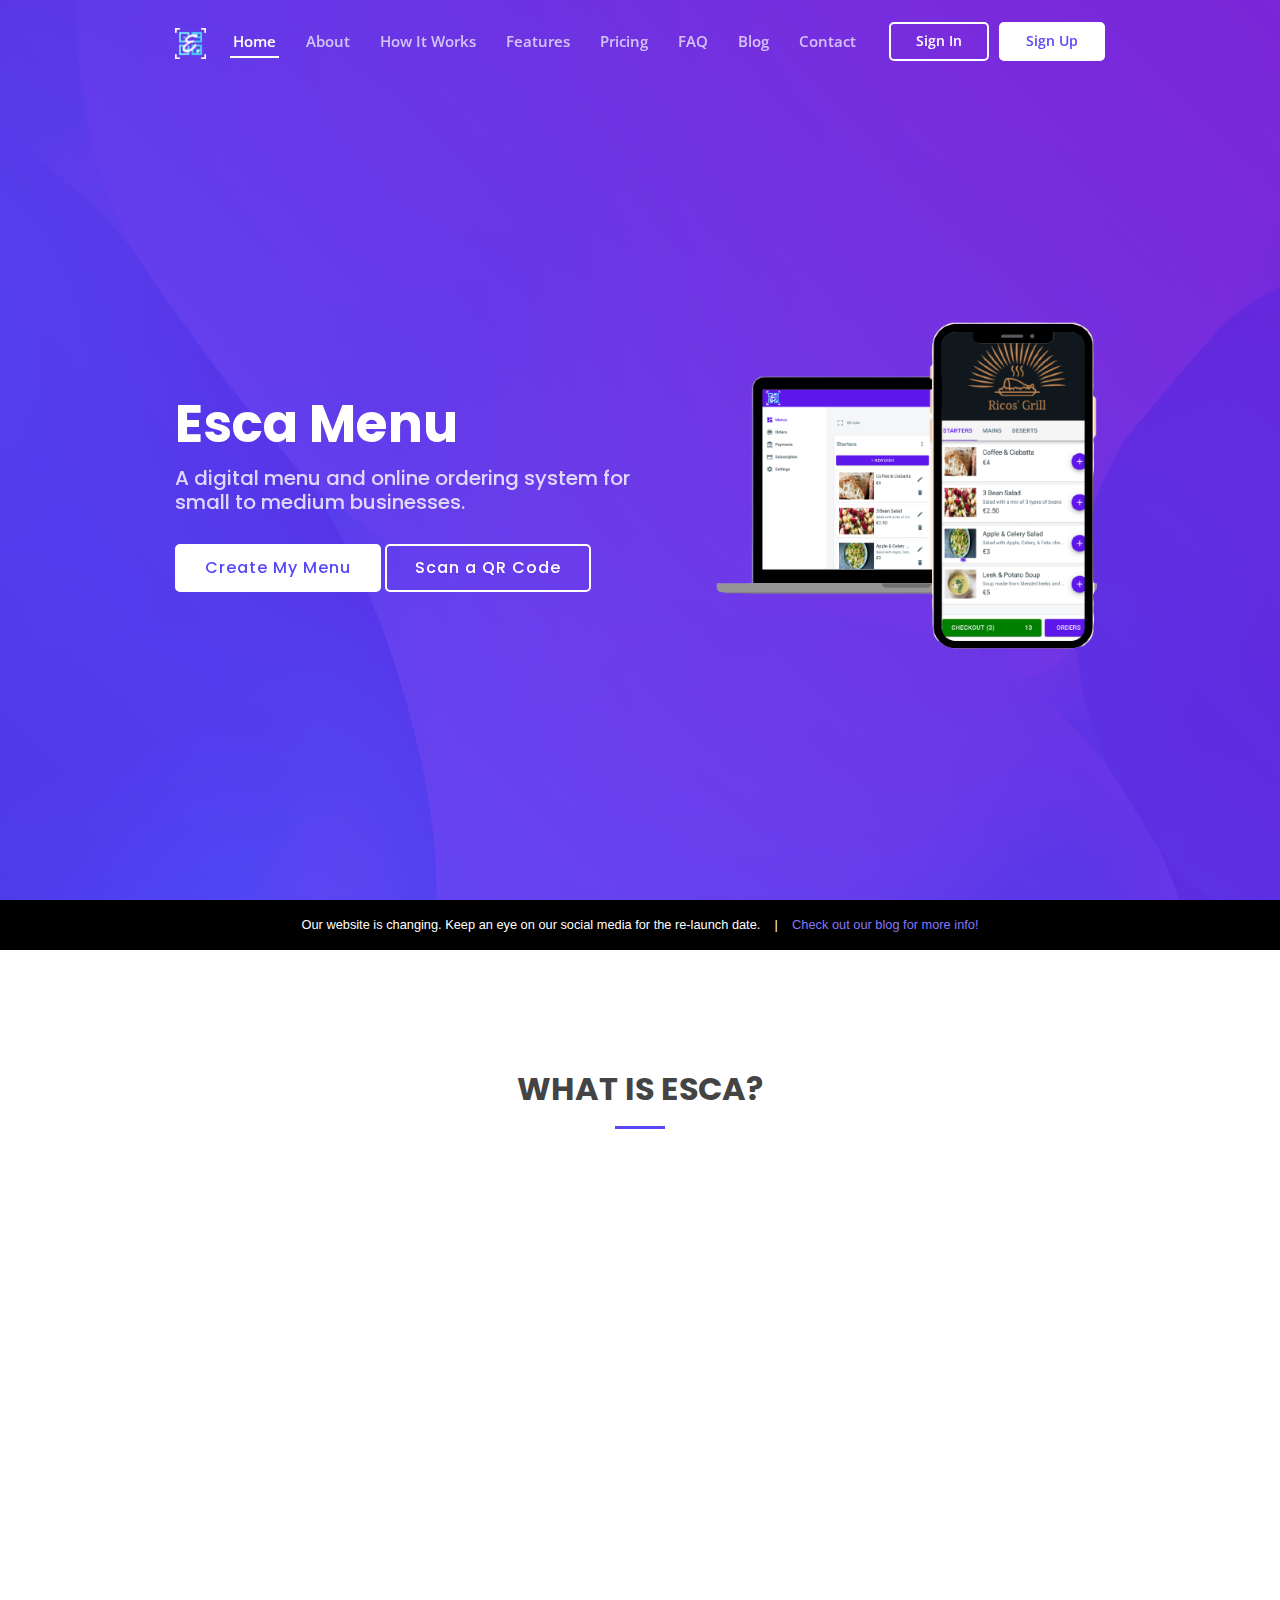
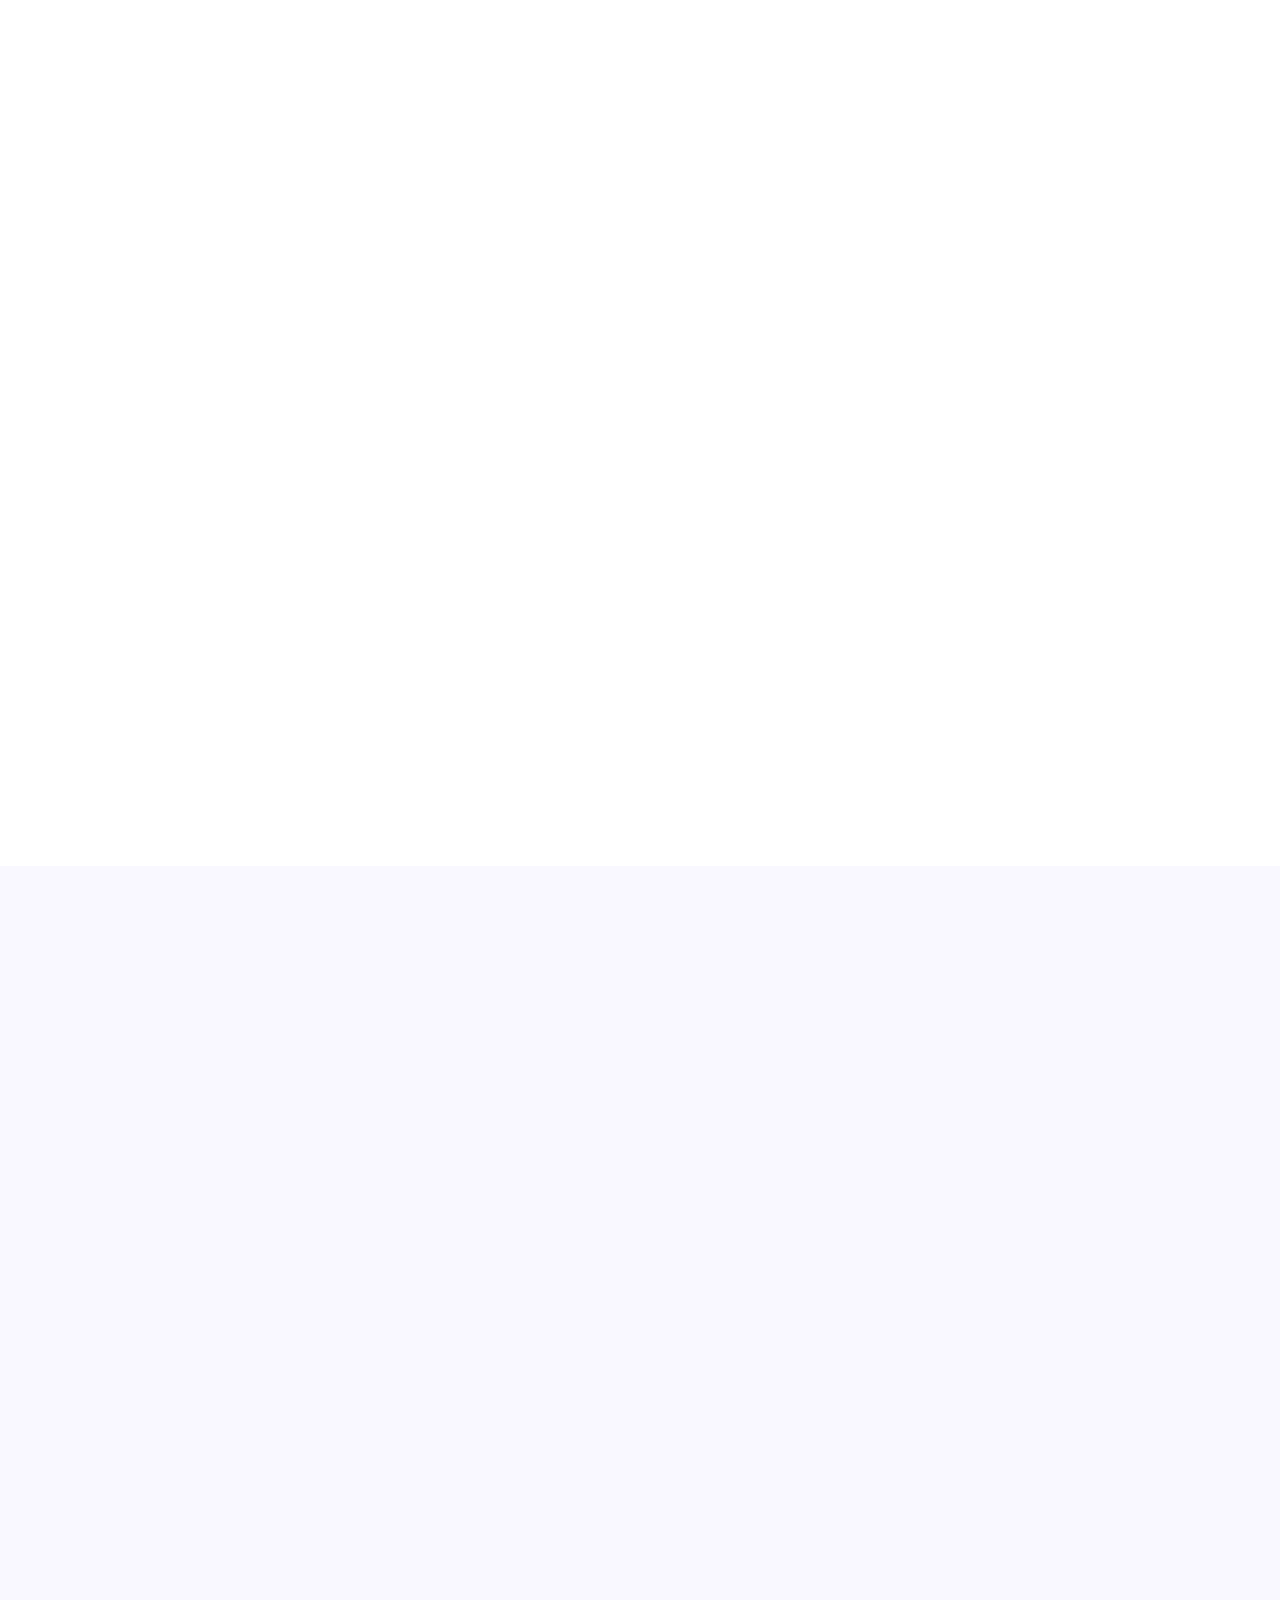
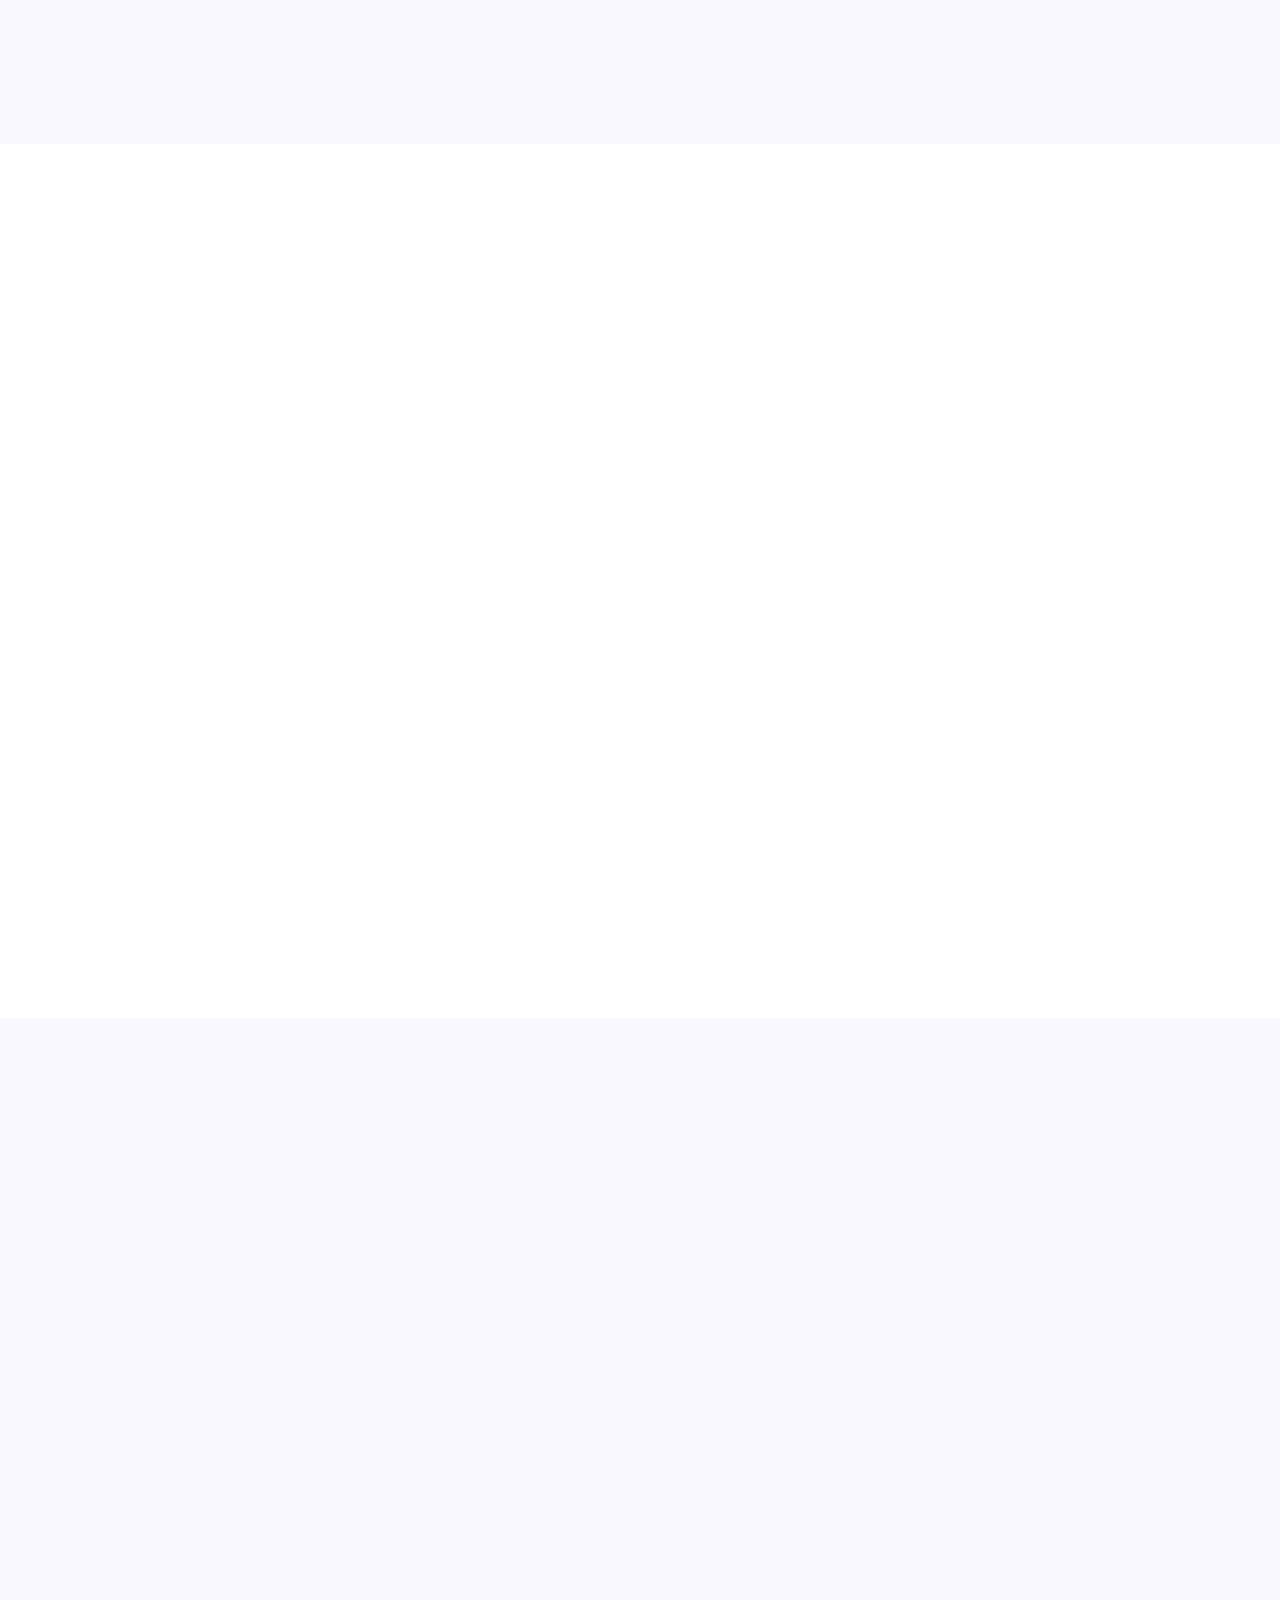
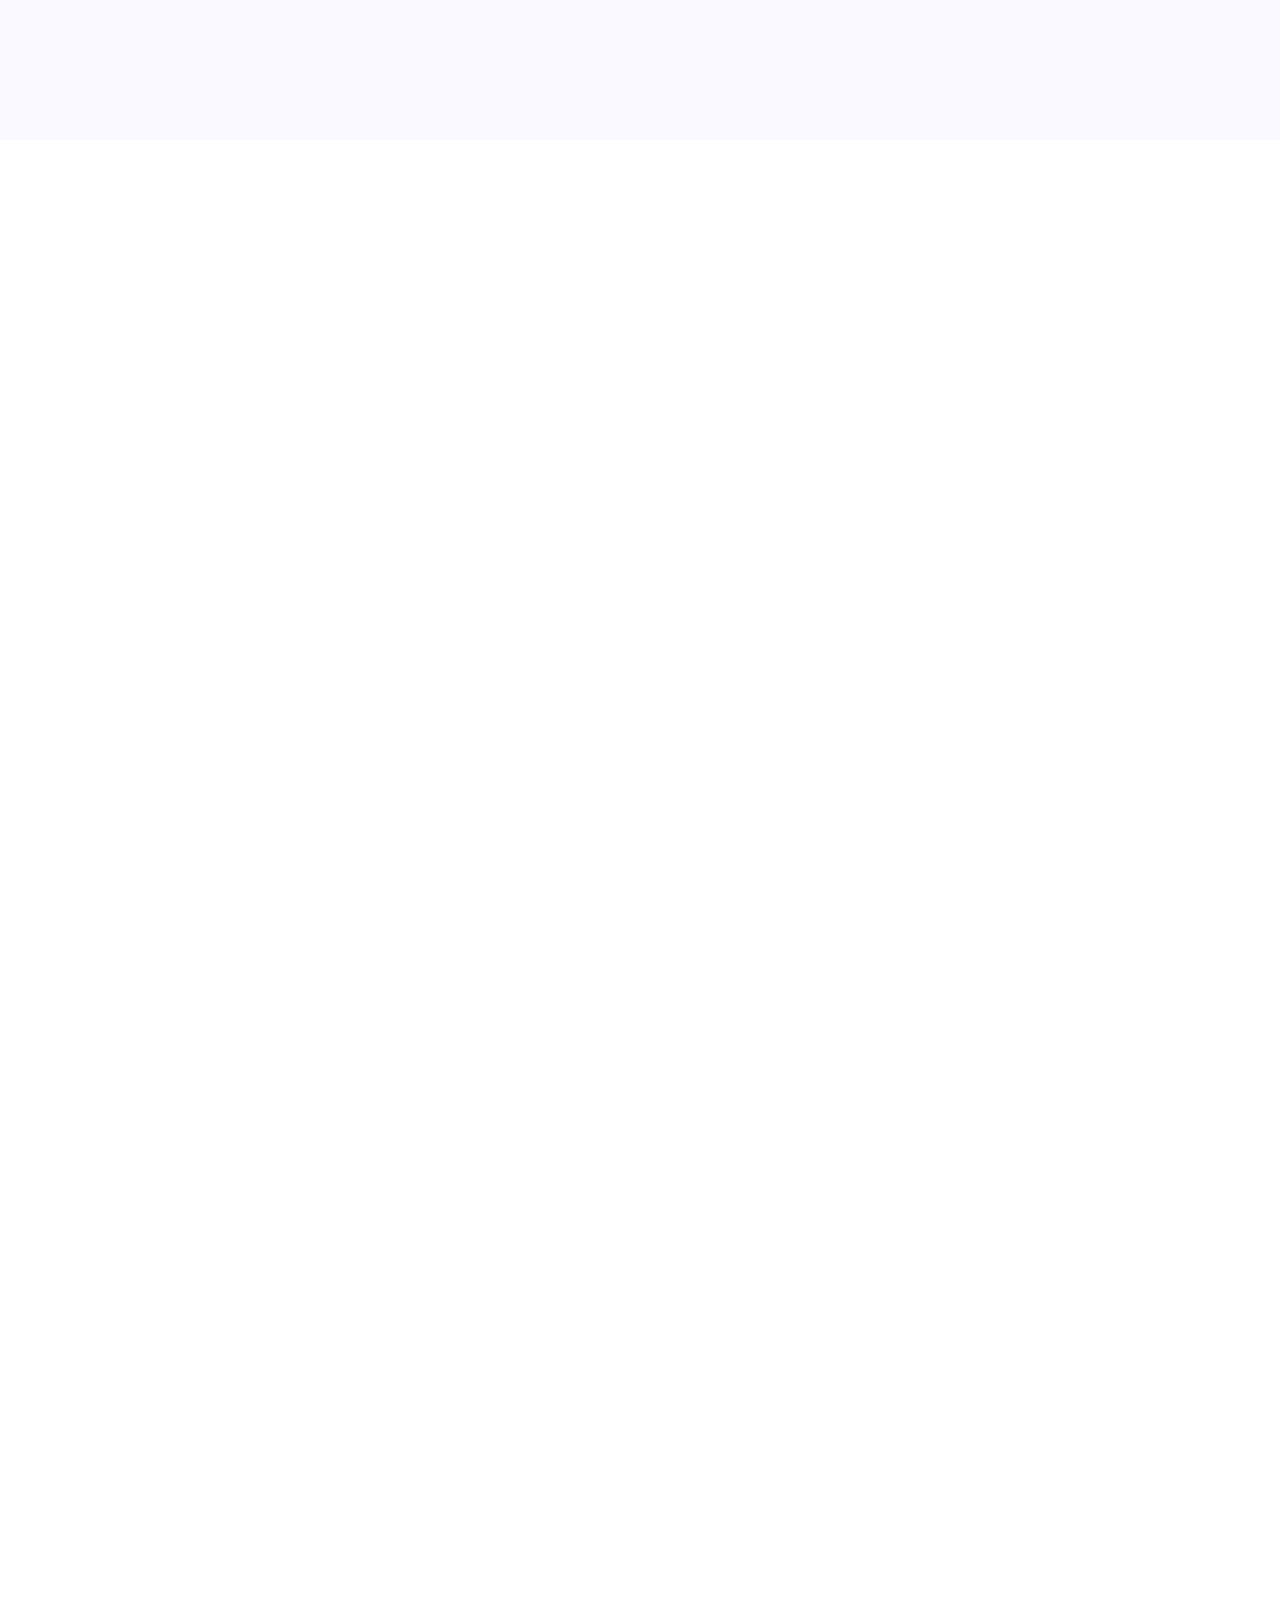
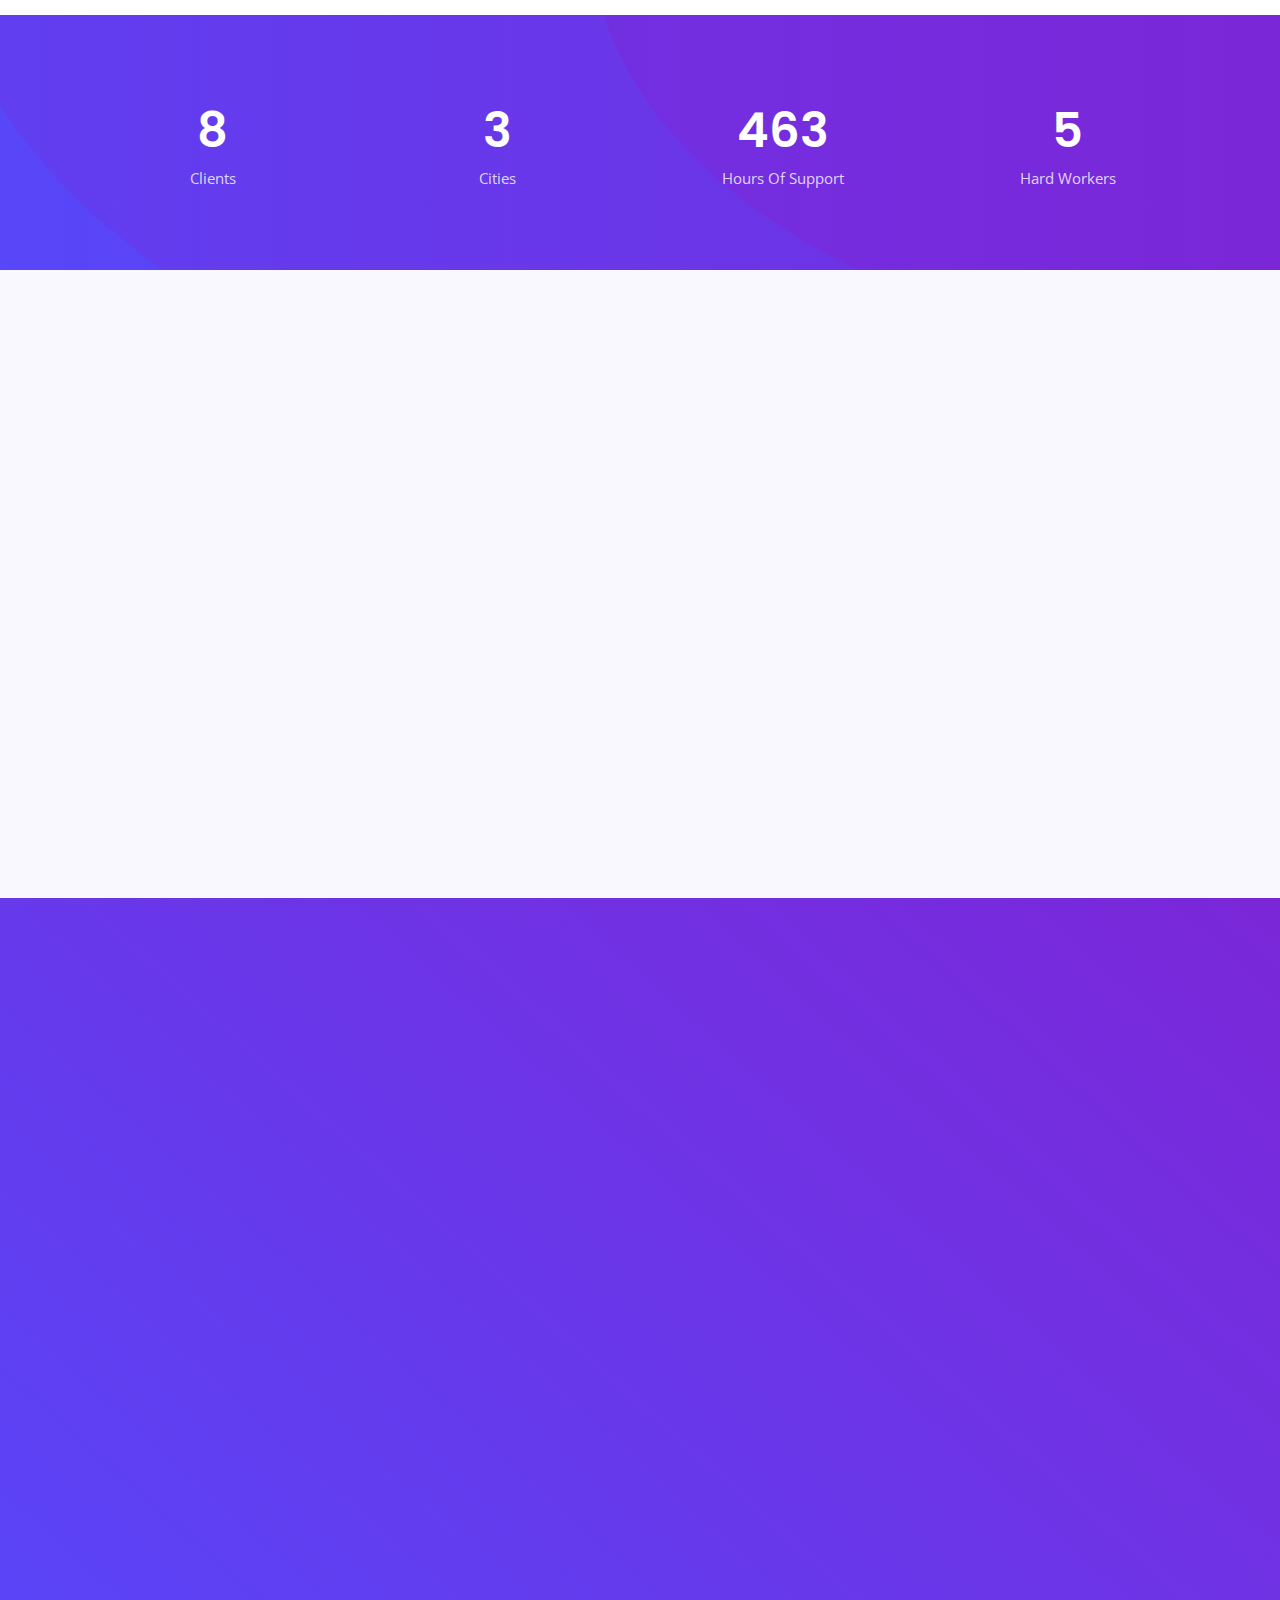
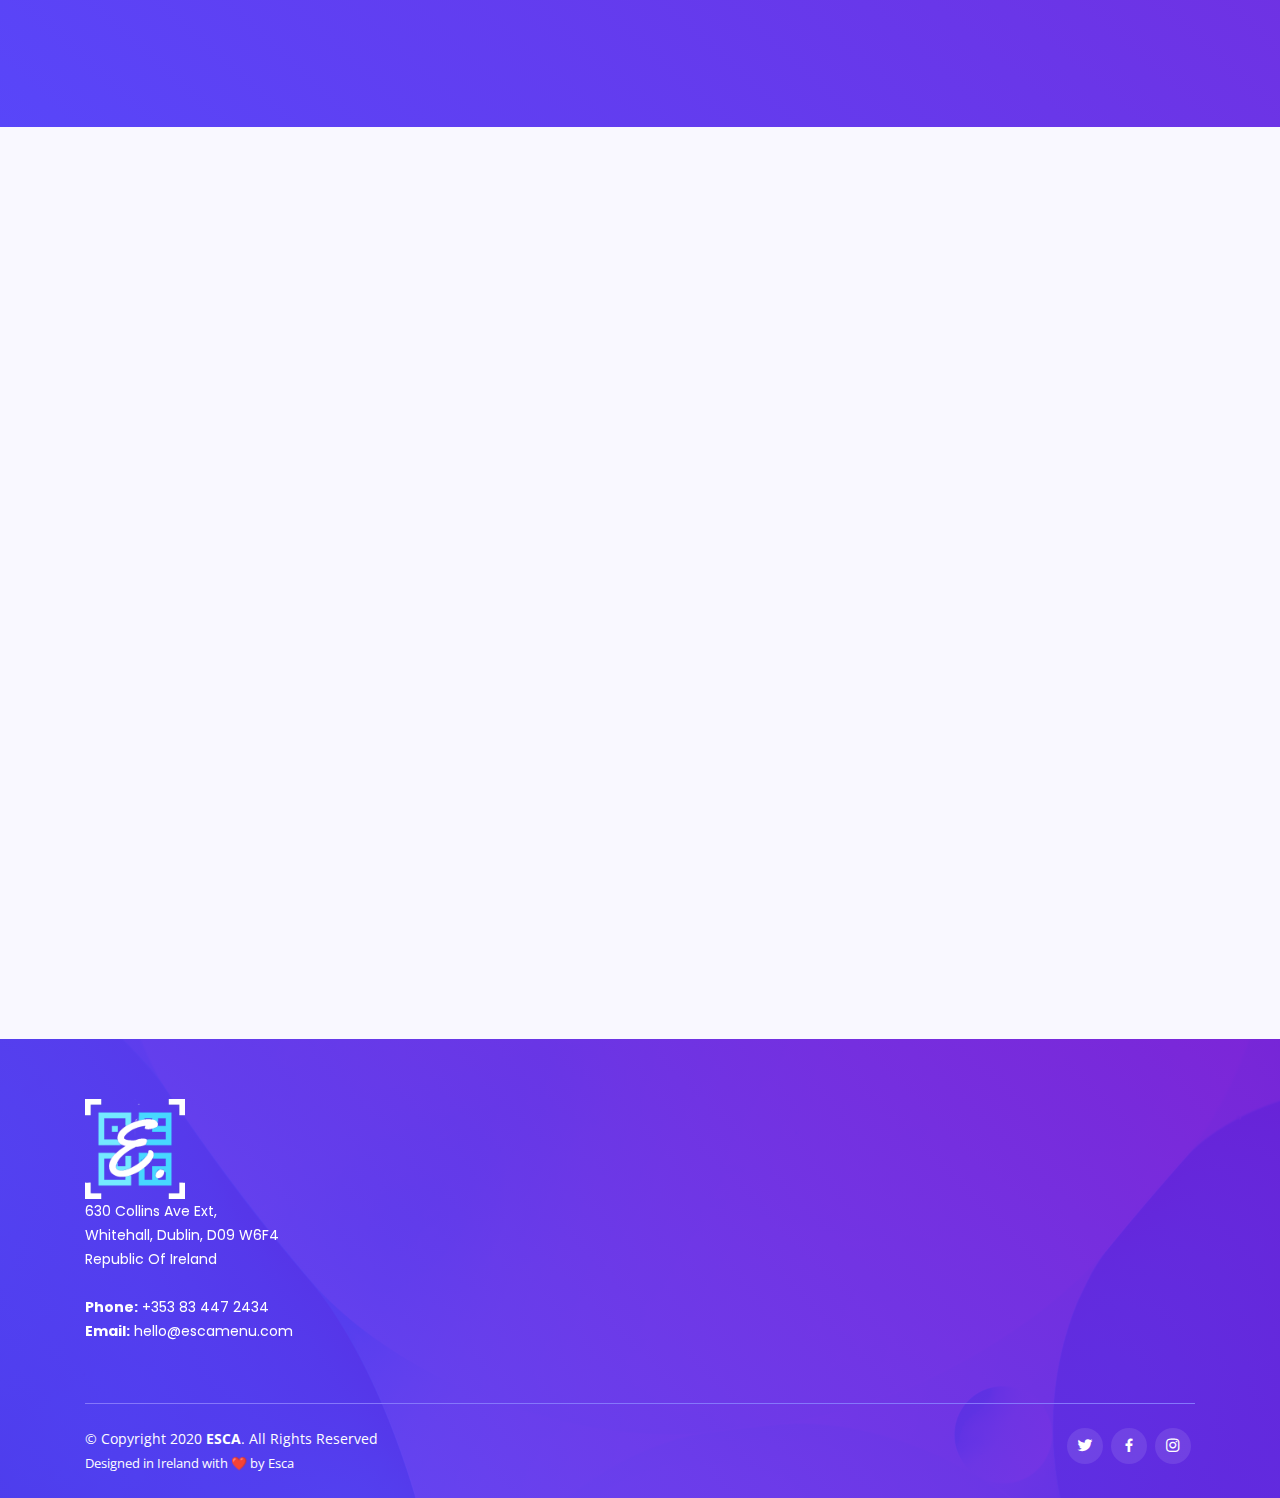
==== commit 67a4866c: "extensive changes made to assets and wording" ====
--- a/index.html
+++ b/index.html
@@ -2,7 +2,7 @@
 <html lang="en">
 
 <head>
-    <!-- Global site tag (gtag.js) - Google Analytics -->
+<!-- Global site tag (gtag.js) - Google Analytics -->
 <script async src="https://www.googletagmanager.com/gtag/js?id=UA-170668971-1"></script>
 <script>
   window.dataLayer = window.dataLayer || [];
@@ -11,6 +11,17 @@
 
   gtag('config', 'UA-170668971-1');
 </script>
+<!-- Global site tag (gtag.js) - Google Analytics END -->
+
+<!-- Microsoft Clarity -->
+<script type="text/javascript">
+    (function(c,l,a,r,i,t,y){
+        c[a]=c[a]||function(){(c[a].q=c[a].q||[]).push(arguments)};
+        t=l.createElement(r);t.async=1;t.src="https://www.clarity.ms/tag/"+i;
+        y=l.getElementsByTagName(r)[0];y.parentNode.insertBefore(t,y);
+    })(window, document, "clarity", "script", "4q34ze7b5k");
+</script>
+<!-- Microsoft Clarity END-->
 
 <!-- Start of Async Drift Code -->
 <script>
@@ -144,7 +155,7 @@
       <div class="row justify-content-center">
         <div class="col-xl-5 col-lg-6 pt-3 pt-lg-0 order-2 order-lg-1 d-flex flex-column justify-content-center">
           <h1>Esca Menu</h1>
-          <h2>A digital menu and online ordering system for small to medium food and drink businesses.</h2>
+          <h2>A digital menu and online ordering system for small to medium businesses.</h2>
           <div>
             <a href="https://app.escamenu.com/signup" class="btn-get-started scrollto">Create My Menu</a>
             <a href="https://escamenu.com/scan/" class="btn-get-scanner scrollto"> Scan a QR Code</a>
@@ -160,7 +171,7 @@
 
   <!--Announcement bar -->
   <div class="announcement">
-<p>Esca Menu and <a href="https://www.irishblackowned.com/"> Irish Black Owned (IBO)</a> are giving free digital menus to black owned food/drink businesses during the pandemic. &nbsp;&nbsp;&nbsp;|&nbsp;&nbsp;&nbsp;<a href="https://medium.com/esca-menu/esca-menu-irish-black-owned-ibo-1d7bd2e7c0b2"> Get yours now!</a></p>
+<p>Our website is changing. Keep an eye on our social media for the re-launch date. &nbsp;&nbsp;&nbsp;|&nbsp;&nbsp;&nbsp;<a href="https://medium.com/@menuesca" target="_blank"> Check out our blog for more info!</a></p>
 </div>
     <!--End announcement bar -->
 
@@ -192,20 +203,20 @@
             <img src="assets/img/cooking.png" class="img-fluid" alt="">
           </div>
           <div class="col-lg-6 pt-4 pt-lg-0 order-2 order-lg-1 content" data-aos="fade-right">
-            <h3>Now Is The Time To Grow Your Food/Drink Business</h3>
+            <h3>Become a foodpreneur without the startup cost</h3>
             <p class="font-italic">
-              As a small business owner you're constantly looking for new ways to reach customers without breaking the bank.
-              Esca is a platform that makes it easy for you to manage your menu, gain a digital presence, expose your business to a wider audience, take orders, and get paid.
-            </br>All through one dashboard, with or without a website.
+              Esca is a platform that enables you to make money from your kitchen.
+              Start a food business, gain a digital presence, grow your customer base, take orders, and get paid.
+            </br>With or without a website.
             </p>
             <ul>
               <li><i class="icofont-check-circled"></i> Build and manage your menu via your Esca dashboard</li>
-              <li><i class="icofont-check-circled"></i> Add Esca Menu to your website or social media platforms</li>
+              <li><i class="icofont-check-circled"></i> Share your Esca link to your website or social media platforms</li>
               <li><i class="icofont-check-circled"></i> Improve the speed and efficiency of your service</li>
               <li><i class="icofont-check-circled"></i> Manage orders and take payments all in one place</li>
               <li><i class="icofont-check-circled"></i> Increase your revenue by reaching a wider audience</li>
               <li><i class="icofont-check-circled"></i> Understand what your customers love the most via analytics <b> *coming soon* </b></li>
-              <li><i class="icofont-check-circled"></i> Get paid from your menu via Stripe as soon as an order is made </li>
+              <li><i class="icofont-check-circled"></i> Get paid via Stripe as soon as an order is made </li>
             </ul>
 
               <a href="https://app.escamenu.com/signup" class="read-more"> Get Started <i class="icofont-long-arrow-right"></i></a>
@@ -238,7 +249,8 @@
                   <img src="assets/img/menu.png" class="img-fluid animated" alt="">
               </div>
               <h4><a href="">1. Create your menu</a></h4>
-              <p>Sign up and pick a plan that works for your business. Add your menu items complete with pictures, ingredients, and allergen information. Or, you can email us your menu and we'll build it for you at an added cost of €5 per menu page.
+              <p>Add your menu items complete with pictures, ingredients, and allergen information. Or, you can email us your menu and we'll build it for you
+                <br> <b>This comes at an added cost of €5 per menu page.</b>
                 </p>
             </div>
           </div>
@@ -253,7 +265,7 @@
                   <img src="assets/img/step_2.png" class="img-fluid animated" alt="">
               </div>
               <h4><a href="">2. Customer Orders</a></h4>
-              <p>Post the link to your menu or your QR Code on your social media profile or website. Customers visit that link or scan your QR code to view your menu and place an order.</p>
+              <p>Share the link or post your menus QR Code on your social media profiles or website. Customers simply click that link or scan the QR code to view your menu and place an order.</p>
             </div>
           </div>
 
@@ -267,7 +279,7 @@
                  <img src="assets/img/cash.png" class="img-fluid animated" alt="">
               </div>
               <h4><a href="">3. Get Paid</a></h4>
-              <p>Once the customer places their order, you're paid instantly. You're notified of the new order via your Esca dashboard with a "pending" order status. Customers also get to track the status of their order.</p>
+              <p>Once the customers order is placed, you're paid instantly. You're notified of the new order via your Esca dashboard with a "pending" order status.</p>
             </div>
           </div>
 
@@ -353,7 +365,7 @@
             <div class="icon-box mt-5 mt-lg-0" data-aos="fade-up" data-aos-delay="100">
               <i class="bx bx-receipt"></i>
               <h4>Flexible</h4>
-              <p>Whether you have a physical location or your business is online only, Esca Menu works for both.</p>
+              <p>Esca menus can be used on mobile or desktop. Plus it's web based so no app download needed</p>
             </div>
             <div class="icon-box mt-5" data-aos="fade-up" data-aos-delay="200">
               <i class="bx bx-cube-alt"></i>
@@ -367,12 +379,12 @@
             </div>
             <div class="icon-box mt-5" data-aos="fade-up" data-aos-delay="400">
               <i class="bx bx-shield"></i>
-              <h4>Physical & Online Orders</h4>
-              <p>Take online orders while customers in your physical location order their meals directly to their table via your menu. Decrease pressure on your waitstaff, lower your carbon footprint, and reduce any risk of infection. </p>
+              <h4>Online Orders</h4>
+              <p>Whether you have a physical location, are home based, or online only, you can take contactless orders via your Esca menu for dine-in table service, collection, or delivery.</p>
             </div>
           </div>
           <div class="image col-lg-6 order-1 order-lg-2 " data-aos="zoom-in" data-aos-delay="100">
-            <img src="assets/img/features.svg" alt="" class="img-fluid">
+            <img src="assets/img/orders.jpg" alt="" class="img-fluid">
           </div>
         </div>
 
@@ -485,7 +497,7 @@
       <div class="container" data-aos="fade-up">
 
         <div class="section-title">
-          <h2>Our Customers</h2>
+          <h2>Some of our customers</h2>
           <!--<p>Magnam dolores commodi suscipit. Necessitatibus eius consequatur ex aliquid fuga eum quidem. Sit sint consectetur velit. Quisquam quos quisquam cupiditate. Et nemo qui impedit suscipit alias ea. Quia fugiat sit in iste officiis commodi quidem hic quas.</p>-->
         </div>
 
@@ -649,6 +661,60 @@
     </section>
     <!--   End Portfolio Section -->
 
+    <!-- ======= Partner Section ======= -->
+
+    <section id="portfolio" class="portfolio">
+      <div class="container" data-aos="fade-up">
+
+        <div class="section-title">
+          <h2>Our Partners</h2>
+          <!--<p>Magnam dolores commodi suscipit. Necessitatibus eius consequatur ex aliquid fuga eum quidem. Sit sint consectetur velit. Quisquam quos quisquam cupiditate. Et nemo qui impedit suscipit alias ea. Quia fugiat sit in iste officiis commodi quidem hic quas.</p>-->
+        </div>
+
+        <!--<div class="row">
+          <div class="col-lg-12 d-flex justify-content-center">
+            <ul id="portfolio-flters">
+              <li data-filter="*" class="filter-active">All</li>
+              <li data-filter=".filter-app">Restaurants</li>
+              <li data-filter=".filter-card">Card</li>
+              <li data-filter=".filter-web">Bars</li>
+            </ul>
+          </div>
+        </div> -->
+
+        <div class="row portfolio-container">
+
+          <div class="col-lg-4 col-md-6 portfolio-item filter-app">
+            <div class="portfolio-wrap">
+              <img src="assets/img/portfolio/stripe.png" class="img-fluid" alt="stripe" style="width:300px;height:200px;">
+              <div class="portfolio-info">
+                <h4>Stripe</h4>
+                <p>Payments provider</p>
+              </div>
+              <div class="portfolio-links">
+                <a href="assets/img/portfolio/stripe.png" data-gall="portfolioGallery" class="venobox" title="Stripe"><i class="bx bx-plus"></i></a>
+                <a href="https://stripe.com/ie" target="_blank" title="More Details"><i class="bx bx-link"></i></a>
+              </div>
+            </div>
+          </div>
+
+          <div class="col-lg-4 col-md-6 portfolio-item filter-web">
+            <div class="portfolio-wrap">
+              <img src="assets/img/portfolio/ibo.png" class="img-fluid" alt="stripe" style="width:250px;height:200px;">
+              <div class="portfolio-info">
+                <h4>IBO</h4>
+                <p>Online directory</p>
+              </div>
+              <div class="portfolio-links">
+                <a href="assets/img/portfolio/ibo.png" data-gall="portfolioGallery" class="venobox" title="IBO"><i class="bx bx-plus"></i></a>
+                <a href="https://www.irishblackowned.com/" target="_blank" title="More Details"><i class="bx bx-link"></i></a>
+              </div>
+            </div>
+          </div>
+    </section>
+    <!--   End Partner Section -->
+
+
       <!--May need to remove the below temporarily-->
     <!-- ======= Counts Section ======= -->
     <section id="counts" class="counts">
@@ -657,7 +723,7 @@
         <div class="row counters">
 
           <div class="col-lg-3 col-6 text-center">
-            <span data-toggle="counter-up">5</span>
+            <span data-toggle="counter-up">8</span>
             <p>Clients</p>
           </div>
 
@@ -746,7 +812,7 @@
               <i class="bx bx-help-circle icon-help"></i> <a data-toggle="collapse" class="collapsed" href="#faq-list-0">What exactly is Esca? <i class="bx bx-chevron-down icon-show"></i><i class="bx bx-chevron-up icon-close"></i></a>
               <div id="faq-list-0" class="collapse" data-parent=".faq-list">
                 <p>
-                  Esca is a digital menu that can be accessed from any smart device with an internet connection either via QR code or URL. It was designed to help food/drink entrepreneurs manage their menus both online and in a physical location. Increase their revenue by helping them reach a wider audience, and get paid seamlessly, all without forking out thousands for a website.
+                  Esca is a digital menu that can be accessed from any smart device with an internet connection either via QR code or URL. It was designed to help food/drink entrepreneurs manage their business both online and in a physical location. It can increase their revenue by helping them reach a wider audience while getting paid seamlessly. All without forking out thousands for a website.
                 </p>
               </div>
             </li>
@@ -755,7 +821,7 @@
               <i class="bx bx-help-circle icon-help"></i> <a data-toggle="collapse" class="collapsed" href="#faq-list-0">How do I get paid through Esca? <i class="bx bx-chevron-down icon-show"></i><i class="bx bx-chevron-up icon-close"></i></a>
               <div id="faq-list-0" class="collapse" data-parent=".faq-list">
                 <p>
-                  Esca Menu partners with Stripe for payments so rest assured all payments made via your Esca Menu are fully secured. Once a customer makes an order via your Esca Menu the funds are immediatly sent to your Stripe account. You can withdraw these funds from Stripe to your bank account at any time, Stripe automatically sends your funds to your bank account at the end of each month.
+                  Esca Menu partners with Stripe for payments so rest assured all payments made via your Esca Menu are fully secured. Once a customer makes an order via your Esca Menu the funds are immediatly sent to your Stripe account. You can withdraw these funds from Stripe to your bank account at any time. Stripe automatically sends your funds to your bank account at the end of each month.
                   Esca doesn't take any commission for payments, however, Stripe takes a 1% charge on all transactions.
                 </p>
               </div>
@@ -793,7 +859,7 @@
               <div id="faq-list-3" class="collapse" data-parent=".faq-list">
                 <p>
                   Esca menu was designed to help small & medium food/drink businesses streamline menu management and service delivery while facilitating commission free online ordering. It will help save you money on paper menu printing/designing while reducing your carbon footprint and enabling you to take online orders for collection.
-                  Due to Covid-19, dining establishments are required to adhere to strict social distancing guidelines and Esca menu enables you to do that while increasing revenue.
+                  Due to Covid-19, dining establishments are required to adhere to strict social distancing guidelines and Esca menu enables you to do that while maximizing revenue.
                 </p>
               </div>
             </li>
